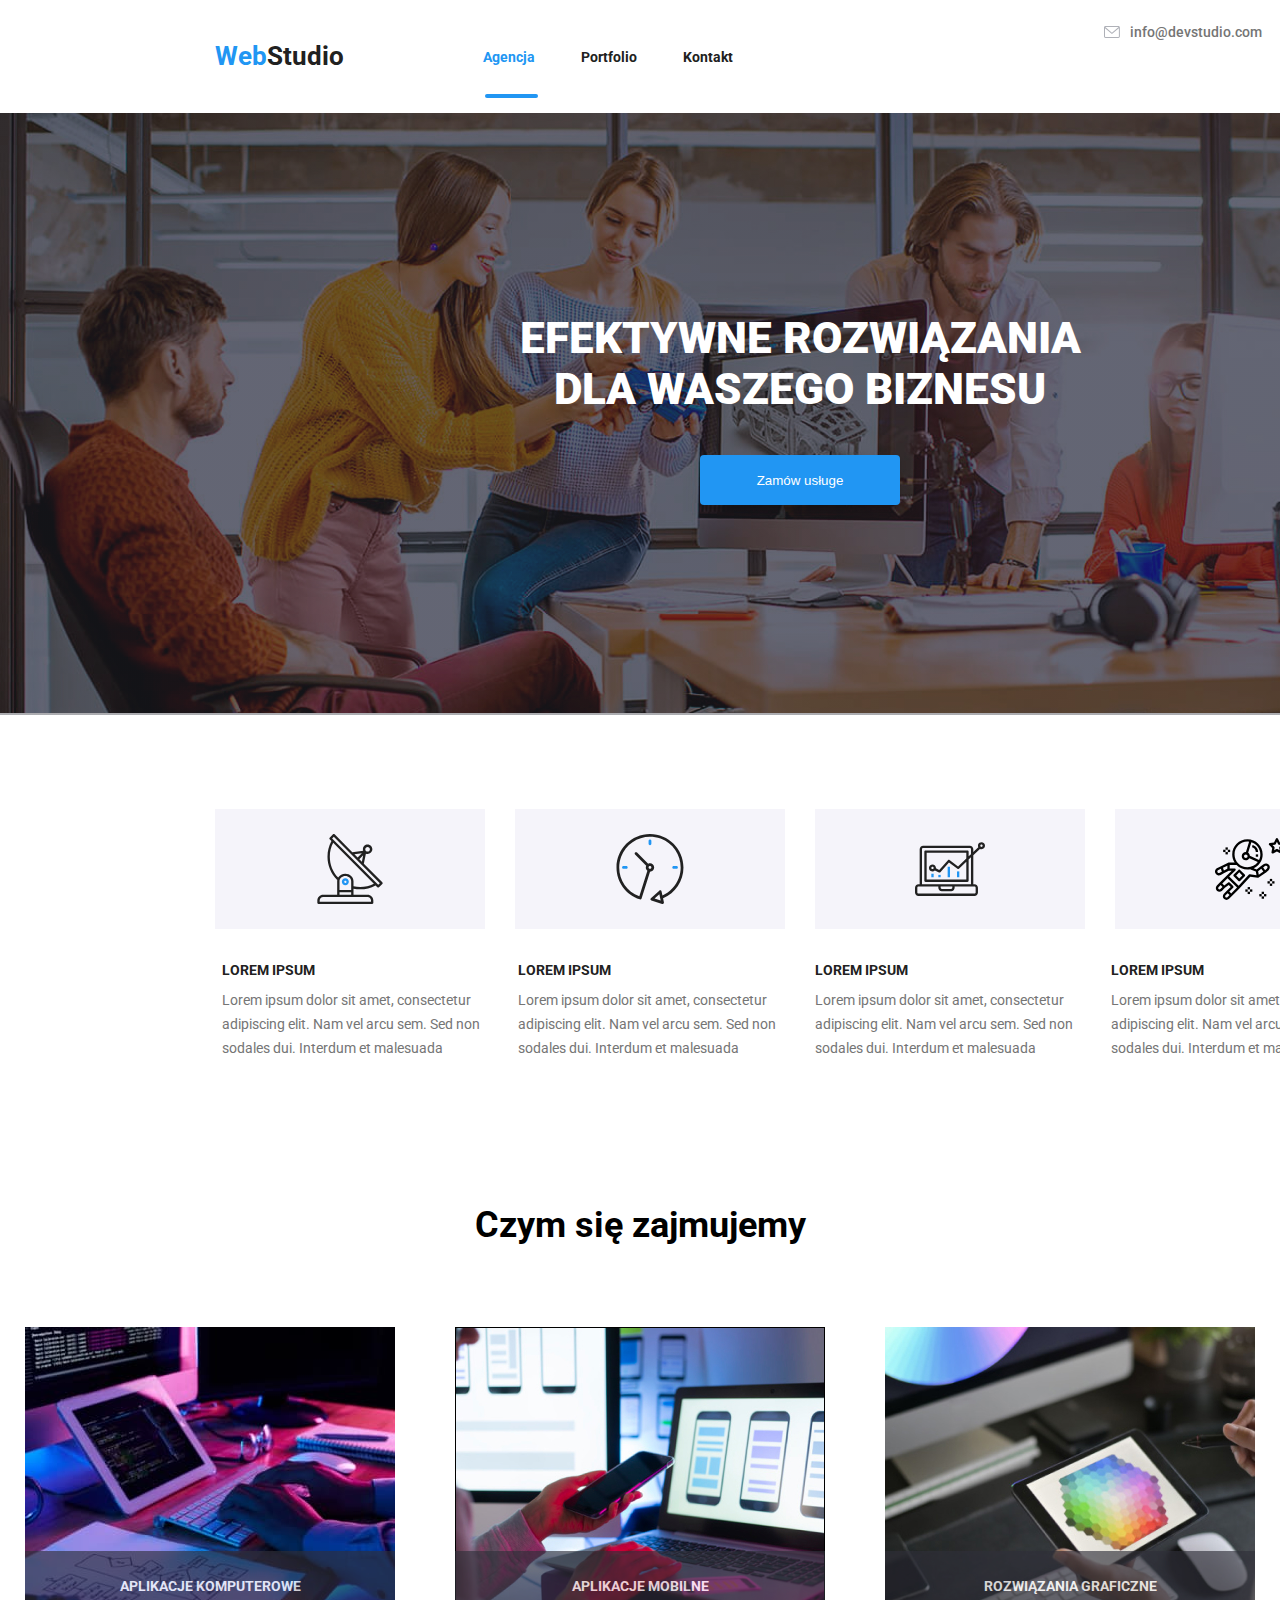
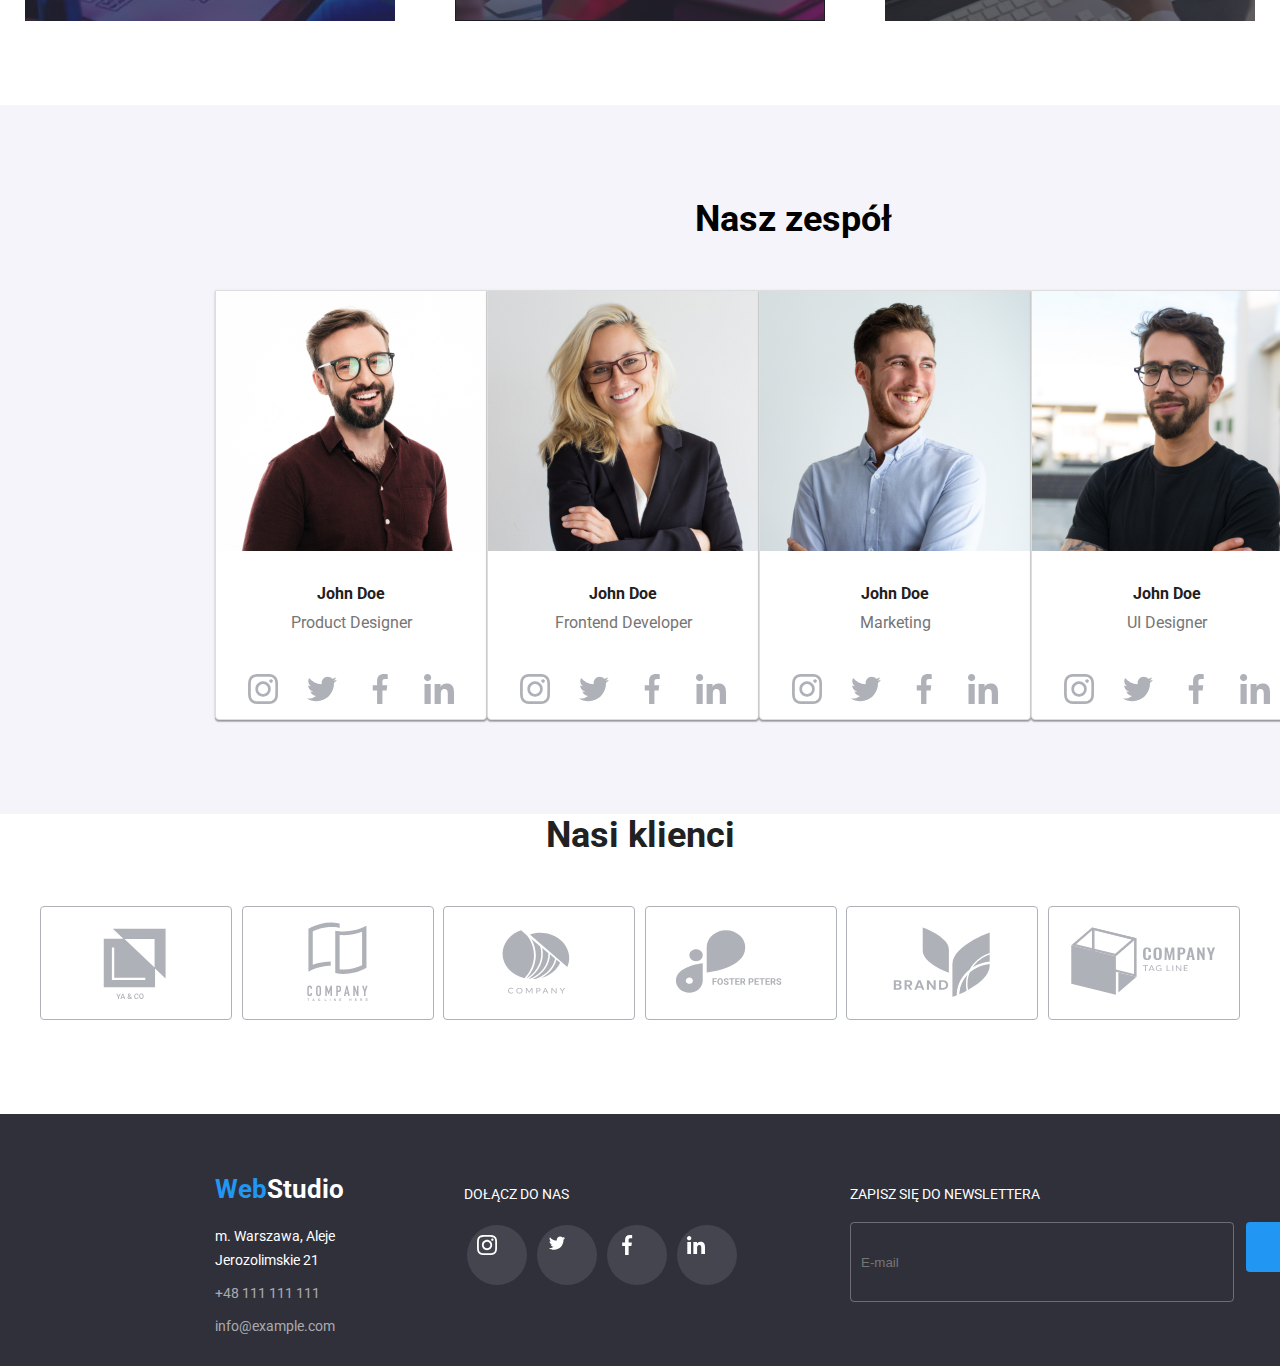
==== index.html @ e3ea8f8b "add" ====
<!DOCTYPE html>
<html lang="en">
  <head>
    <meta charset="UTF-8" />
    <meta http-equiv="X-UA-Compatible" content="IE=edge" />
    <meta name="viewport" content="width=device-width, initial-scale=1.0" />
    <title>Homework 1</title>
    <link rel="preconnect" href="https://fonts.googleapis.com" />
    <link rel="preconnect" href="https://fonts.gstatic.com" crossorigin />
    <link
      href="https://fonts.googleapis.com/css2?family=Raleway:wght@700&family=Roboto:wght@400;500;700;900&display=swap"
      rel="stylesheet"
    />
    <link rel="stylesheet" href="./css/styles.css" />
    <link
      rel="stylesheet"
      href="https://cdnjs.cloudflare.com/ajax/libs/modern-normalize/1.1.0/modern-normalize.min.css"
      integrity="sha512-wpPYUAdjBVSE4KJnH1VR1HeZfpl1ub8YT/NKx4PuQ5NmX2tKuGu6U/JRp5y+Y8XG2tV+wKQpNHVUX03MfMFn9Q=="
      crossorigin="anonymous"
      referrerpolicy="no-referrer"
    />
  </head>
  <body>
      <header>
        <div class="header-container ">
           <a href="./index.html" class="header-logo">
              <span class="color-blue">Web</span>Studio</a>
              <nav>
                <ul class="navigation">
            <li class="underline"><a  href="Agencja"  class="navigation_link" > <span class="color-blue">Agencja </span></a> </li>
            <li>
              <a  href="./portfolio.html" class="navigation_link"
                >Portfolio</a>
            </li>
            <li><a href="Kontakt" class="navigation_link">Kontakt</a></li>
          </ul>
        </nav>
          <ul class="contact">
        <li class="contact_list">
          <a href="mailto:info@devstudio.com" class="contact_link"><svg class="contact_icon" width="16"
            height="12">
              <use href="./images/icons.svg#icon-envelope"></use>
              </svg>
          info@devstudio.com</a>
        </li>
        <li class="contact_list">
          <a href="tel:+48111111111"  class="contact_link"> <svg  class="contact_icon" width="10"
            height="16">
              <use href="./images/icons.svg#icon-smartphone"></use>
              </svg>+48 111 111 111</a>
        </li>
        </ul>
      </div>
      </header>
      <main >
        <section>
          <div class="main-section">
            <h1 class="main-section_title">EFEKTYWNE ROZWIĄZANIA </br>DLA WASZEGO BIZNESU</h1>
            <button type="button" class="main-section_button" data-modal-open>Zamów usługe</button>
          </div>
        </section>
        <section>
          <div class="container-icon">
            <ul class="container-icon_item">
              <li>
            <svg class="container-icon_list" width="270"
          height="120"
          viewBox="-100 -25 270 120 ">
            <use href="./images/icons.svg#icon-antenna-1-1"  width="70" height="70"></use>
            </svg>
          </li>
          <li>
            <svg  class="container-icon_list" width="270"
            height="120"
            viewBox="-100 -25 270 120 ">
            <use href="./images/icons.svg#icon-clock-1" width="70" height="70"></use>
            </svg>
          </li>
          <li>
            <svg  class="container-icon_list" width="270"
            height="120"
            viewBox="-100 -25 270 120 " >
        
            <use href="./images/icons.svg#icon-diagram-1"  width="70" height="70"></use>
            </svg>
          </li>
          <li>
            <svg  class="container-icon_list" width="270"
            height="120"
            viewBox="-100 -25 270 120 ">
         
            <use href="./images/icons.svg#icon-astronaut-1"  width="70" height="70"></use>
            </svg>
          </li>
          </ul>
          </div>
          <div  class="card">
            <ul class="card_set">
              <li class="card_item">
            <h4>LOREM IPSUM</h4>
            <p >
              Lorem ipsum dolor sit amet, consectetur adipiscing elit. Nam vel
              arcu sem. Sed non sodales dui. Interdum et malesuada
            </p></li>
            <li class="card_item">
            <h4>LOREM IPSUM</h4>
            <p >
              Lorem ipsum dolor sit amet, consectetur adipiscing elit. Nam vel
              arcu sem. Sed non sodales dui. Interdum et malesuada
            </p></li>
            <li class="card_item">
            <h4>LOREM IPSUM</h4>
            <p>
              Lorem ipsum dolor sit amet, consectetur adipiscing elit. Nam vel
              arcu sem. Sed non sodales dui. Interdum et malesuada
            </p></li>
            <li class="card_item">
            <h4>LOREM IPSUM</h4>
            <p >
              Lorem ipsum dolor sit amet, consectetur adipiscing elit. Nam vel
              arcu sem. Sed non sodales dui. Interdum et malesuada
            </p></li>
          </ul>
        </section>
          </div>
        </section>
        <div class="container" >
          <section class="work">
          <h2 class="work_title">Czym się zajmujemy</h2>
          <ul class="work_photo">
            <li class="work_description">
              <div class="work_box"> 
                 <p>APLIKACJE KOMPUTEROWE</p>
              </div>
              <img
                src="./images/office-1.jpg"
                alt="Write on keyboard"
                width="370"
                height="294"
              /> 
            </li>
            <li class="work_description">
              <div class="work_box"> 
                <p >APLIKACJE MOBILNE</p>
             </div>
              <img
                src="./images/office-2.jpg"
                alt="Hold phone"
                width="370"
                height="294"
              />
            </li>
            <li class="work_description">
              <div class="work_box"> 
                <p>ROZWIĄZANIA GRAFICZNE</p>
             </div>
              <img
                src="./images/office-3.jpg"
                alt="color palette"
                width="370"
                height="294"
              />
            </li>
          </ul>
        </section>
        </div>
        <div >
          <section class="team">
          <h2 class="team_title">Nasz zespół</h2>
          <ul class="team_list">
            <li class="team_people">
              <img
                src="./images/team-1.jpg"
                alt="Photo John Doe"
                width="270"
                height="260"
              /> 
              <h3 >John Doe</h3>
              <p >Product Designer</p>
              <ul class="our">
                <li class="our-team">
              <svg  class="our-team_icon" width="20"
              height="20">
                <use href="./images/icons.svg#icon-instagram-2"></use>
                </svg></li>
                <li class="our-team">
               <svg class="our-team_icon" width="20"
              height="16.25">
                <use href="./images/icons.svg#icon-twitter-1"></use>
                </svg></li>
                <li class="our-team">
                <svg class="our-team_icon"  width="20"
              height="20">
                <use href="./images/icons.svg#icon-facebook-1"></use>
                </svg></li>
                <li class="our-team">
                <svg class="our-team_icon" width="18"
              height="20">
                <use href="./images/icons.svg#icon-linkedin-1"></use>
                </svg>
              </li>
              </li>
            </ul>
            <li class="team_people">
              <img
                src="./images/team-2.jpg"
                alt="Photo John Doe 2"
                width="270"
                height="260"
              />
              <h3 >John Doe</h3>
              <p >Frontend Developer</p>
              <ul class="our">
                <li class="our-team">
              <svg  class="our-team_icon" width="20"
          height="20">
            <use href="./images/icons.svg#icon-instagram-2"></use>
            </svg></li>
            <li class="our-team">
            <svg class="our-team_icon" width="20"
          height="16.25">
            <use href="./images/icons.svg#icon-twitter-1"></use>
            </svg></li>
            <li class="our-team">
            <svg class="our-team_icon"  width="20"
          height="20">
            <use href="./images/icons.svg#icon-facebook-1"></use>
            </svg></li>
            <li class="our-team">
            <svg class="our-team_icon" width="18"
          height="20">
            <use href="./images/icons.svg#icon-linkedin-1"></use>
            </svg>
         </li>
            </li>
          </ul>
            <li class="team_people">
              <img
                src="./images/team-3.jpg"
                alt="Photo John Doe 3"
                width="270"
                height="260"
              />
              <h3 >John Doe</h3>
              <p >Marketing</p>
              <ul class="our">
                <li class="our-team">
              <svg  class="our-team_icon" width="20"
              height="20">
                <use href="./images/icons.svg#icon-instagram-2"></use>
                </svg></li>
                <li class="our-team">
                <svg  class="our-team_icon" width="20"
              height="16.25">
                <use href="./images/icons.svg#icon-twitter-1"></use>
                </svg></li>
                <li class="our-team">
                <svg  class="our-team_icon" width="20"
              height="20">
                <use href="./images/icons.svg#icon-facebook-1"></use>
                </svg></li>
                <li class="our-team">
                <svg class="our-team_icon" width="18"
              height="20">
                <use href="./images/icons.svg#icon-linkedin-1"></use>
                </svg></li>
            </li>
          </ul>
            <li class="team_people">
              <img
                src="./images/team-4.jpg"
                alt="Photo John Doe 4"
                width="270"
                height="260"
              />
              <h3 >John Doe</h3>
              <p >UI Designer</p>
              <ul class="our">
                <li class="our-team">
              <svg   class="our-team_icon" width="20"
              height="20">
                <use href="./images/icons.svg#icon-instagram-2"></use>
                </svg></li>
                <li class="our-team">
                <svg class="our-team_icon" width="20"
              height="16.25">
                <use href="./images/icons.svg#icon-twitter-1"></use>
                </svg></li>
                <li class="our-team">
                <svg class="our-team_icon" width="20"
              height="20">
                <use href="./images/icons.svg#icon-facebook-1"></use>
                </svg></li>
                <li class="our-team">
                <svg class="our-team_icon" width="18"
              height="20">
                <use href="./images/icons.svg#icon-linkedin-1"></use>
                </svg>
                </li>
            </li>
          </ul>
          </ul>
        </section>
        </div>
        <div class= "container our_customer">
            <h2 >Nasi klienci</h2>
            <section class="customer">
            <svg  class="customer_icon" width="170"
              height="92">
                <use href="./images/icons.svg#icon-Logo-1"></use>
                </svg>
                <svg  class="customer_icon" width="170"
              height="92">
                <use href="./images/icons.svg#icon-Logo-2"></use>
                </svg>
                <svg  class="customer_icon" width="170"
              height="92">
                <use href="./images/icons.svg#icon-Logo-3"></use>
                </svg>
                <svg  class="customer_icon" width="170"
              height="92">
                <use href="./images/icons.svg#icon-Logo-4"></use>
                </svg>
                <svg  class="customer_icon" width="170"
              height="92">
                <use href="./images/icons.svg#icon-Logo-5"></use>
                </svg>
                <svg  class="customer_icon" width="170"
              height="92">
                <use href="./images/icons.svg#icon-Logo-6"></use>
                </svg>
          </section>
        </div>
      </main>
      <footer>
        <div class="footer_box">
        <div class="footer_container">
        <p class="footer_logo"><span class="color-blue">Web</span>Studio</p>
            <address >
          <ul class="footer_contact">
            <li class="footer_list"><span class="color-white">m. Warszawa, Aleje Jerozolimskie 21</span></li>
            <li class="footer_list">
              <a href="tel:+48111111111" class="footer_link">+48 111 111 111</a>
            </li>
              <li class="footer_list">
              <a href="mailto:info@example.com" class="footer_link"
                >info@example.com</a> </li>  
              </ul>
            </address>  
            </div>
            <div class="footer-container_two">
              <p class="footer_text">DOŁĄCZ DO NAS</p>
              <ul class="footer_icon">
                <li class="footer-icon_item">
                  <svg   class="icon" width="20"
                  height="20">
                    <use href="./images/icons.svg#icon-instagram-2"></use>
                    </svg>
              </li>
              <li class="footer-icon_item">
                <svg  class="icon" width="20"
              height="16.25">
                <use href="./images/icons.svg#icon-twitter-1"></use>
                </svg>
              </li>
              <li class="footer-icon_item">
                <svg class="icon"  width="20"
              height="20">
                <use href="./images/icons.svg#icon-facebook-1"></use>
                </svg>
              </li>
              <li class="footer-icon_item">
                <svg class="icon"  width="18"
              height="20">
                <use href="./images/icons.svg#icon-linkedin-1"></use>
                </svg>
              </li>
              </ul>
            </div>
              <div class="footer-container_three">
                <p class="footer_text">ZAPISZ SIĘ DO NEWSLETTERA</p>
                <input class="footer_newsletter" type="text" name="newsletter" placeholder="E-mail"/>
               </div>
               <div class="footer-container_four"> 
                <label>
                  <button class="button_submit" type="submit">Zapisz się
                  <svg class="button_icon"  width="24"  height="24" viewBox="0 0 32 32">
                    <use href="./images/icons.svg#icon-icon-send"/>
                  </svg>
                </button>
                </label>
              </div>
    </footer>
   
    <div class="backdrop is-hidden" data-modal>
    <div class="modal">
    <button type="button" class="close-btn" data-modal-close>
      <svg  class="svg-close" width="16" height="16">
<use href ="./images/icons.svg#icon-close-black-18dp-2-1-1"></use>
    </svg></button>
    <form name="signup_form" autocomplete="on" novalidate>
      <p class="date-in-the-form">Zostaw swoje dane w formularzu poniżej</p>
      <label class="input-container">
        <span class="label-name">Imie</span>
        <input class="input-text" type="text"  id="name-input" name="name"/>
        <svg class="icon-modal"  viewBox="0 0 32 32">
        <use href="./images/icons.svg#icon-person-black-18dp-1-2"></use>
      </svg>
      </label>
      <label class="input-container">
        <span class="label-telephone">Telefon</span>
         <input class="input-text" type="text" id="telephone-input" name="telephone" />
        <svg class="icon-modal"  viewBox="0 0 32 32">
          <use href="./images/icons.svg#icon-phone-black"></use>
        </svg>
      </label>
      <label class="input-container">
        <span class="label-email">Email</span>
        <input  class="input-text" type="text" name="email" />
        <svg class="icon-modal"  viewBox="0 0 32 32">
          <use href="./images/icons.svg#icon-email-black"></use>
        </svg>
      </label>
      <label class="input-container">
        <span class="label-comment">Komentarz</span>
        <textarea class="form-input" name="comment" rows="5" placeholder="Wprowadź test"></textarea>
      </label>
      <div class="statement-regulation">
        <input type="checkbox" name="statement-regulation" id="statement-regulation" required />
        <label for="statement-regulation"
          >Oświadczam iż akceptuję <a href="Regulamin">Regulamin</a> i
          <a href="Politykę Prywatności">Politykę Prywatności.</a></label
        >
      </div>
    </form>
    <button class="button-send" type="submit">Wyślij</button>
  </div>
</div>
    <script src="./js/modal.js"></script>
  </body>
</html>
---- css/styles.css ----
:root {
  --main-color: #212121;
  --secondary-color: #757575;
}
body {
  font-family: "Roboto", sans-serif;
  color: black;
  max-width: 1600px;
}
* {
  margin: 0px;
  padding: 0px;
}

.container {
  max-width: 1200px;
  margin: 0 auto;
}

.color-blue {
  color: #2196f3;
  text-decoration: none;
}

.contact_icon {
  fill: #afb1b8;
  margin-right: 10px;
  transition-property: fill;
}

.header-container {
  display: flex;
  align-items: center;
  margin-top: 24px;
  padding-bottom: 25px;
}

.header-logo {
  font-size: 26px;
  font-weight: 700;
  line-height: 1.19;
  color: var(--main-color);
  text-decoration: none;
  margin-left: 215px;
  margin-right: 93px;
  transition-property: color;
  transition-duration: 250ms;
  transition-timing-function: cubic-bezier(0.4, 0, 0.2, 1);
}
.header-logo:focus,
.header-logo:hover {
  color: #2196f3;
}
.navigation {
  display: flex;
  list-style: none;
}

.underline::after {
  display: block;
  position: absolute;
  content: "";
  background-color: #2196f3;
  height: 4px;
  width: 53px;
  border-radius: 2px;
  margin-left: 48px;
  margin-top: 28px;
}
.navigation_link {
  color: var(--main-color);
  font-size: 14px;
  font-weight: 700;
  line-height: 1.14;
  text-decoration: none;
  padding-left: 46px;
  padding-top: 28px;
  transition-property: color;
  transition-duration: 250ms;
  transition-timing-function: cubic-bezier(0.4, 0, 0.2, 1);
}
.navigation_link:hover,
.navigation_link:focus {
  color: #2196f3;
}

.contact {
  display: flex;
  text-align: center;
  margin-left: 371px;
}

.contact_list {
  list-style: none;
  margin-right: 50px;
  transition-property: color;
  transition-duration: 250ms;
  transition-timing-function: cubic-bezier(0.4, 0, 0.2, 1);
}

.contact_list:hover,
.contact_list:focus {
  color: #2196f3;
  transition: 250ms;
}

.contact_link {
  color: #757575;
  text-decoration: none;
  font-weight: 500;
  font-size: 14px;
  line-height: 16px;
  display: flex;
  text-align: center;
  align-items: center;
  transition-property: color;
  transition-duration: 250ms;
  transition-timing-function: cubic-bezier(0.4, 0, 0.2, 1);
}
.contact_link:hover {
  color: #2196f3;
}
.contact_link:hover .contact_icon {
  fill: #2196f3;
  transition: 250ms;
}

.border {
  border: 1px solid #ececec;
  margin-bottom: 100px;
}

.main-section {
  background-image: linear-gradient(
      rgba(47, 48, 58, 0.4),
      rgba(47, 48, 58, 0.4)
    ),
    url(../images/wrapper-page.jpg);
  width: 1600px;
  margin-bottom: 94px;
  background-repeat: no-repeat;
}
.main-section_title {
  font-size: 44px;
  font-weight: 900;
  line-height: 1.16;
  color: #ffffff;
  text-align: center;
  padding: 200px 452px 40px 452px;
}
.main-section_button {
  background: #2196f3;
  box-shadow: 0px 4px 4px rgba(0, 0, 0, 0.15);
  border-radius: 4px;
  border: #2196f3;
  color: #ffffff;
  cursor: pointer;
  width: 200px;
  height: 50px;
  padding: 10px 41px;
  margin-bottom: 210px;
  margin-left: 700px;
  transition-property: color;
  transition-duration: 250ms;
  transition-timing-function: cubic-bezier(0.4, 0, 0.2, 1);
}

.container-icon {
  display: flex;
  margin-bottom: 30px;
  margin-left: 215px;
  padding-right: 30px;
  transition-property: fill;
}

.container-icon_item {
  display: flex;
}
.container-icon_item > li {
  list-style-type: none;
  padding-right: 30px;
}
.container-icon_list {
  background-color: #f5f4fa;
  width: 270px;
  height: 120px;
}
.box {
  width: 1170px;
  height: 101px;
  display: flex;
}

.card {
  width: 1200px;
  margin-left: 207px;
}
.card_set {
  display: flex;
  list-style: none;
  padding-left: 15px;
  margin-bottom: 94px;
}
.card_item {
  font-size: 14px;
  font-weight: 400;
  line-height: 1.71;
  color: var(--secondary-color);
}
.card_item h4 {
  font-weight: 700;
  font-size: 14px;
  line-height: 1.14;
  color: var(--main-color);
  padding-bottom: 10px;
}

.work {
  padding: 50px;
}
.work_title {
  font-size: 36px;
  line-height: 1.16;
  text-align: center;
}
.work_photo {
  list-style: none;
  display: flex;
  justify-content: center;
  margin-top: 50px;
}
.work_description {
  padding: 30px;
}

.work_box {
  position: absolute;
  width: 370px;
  height: 70px;
  background-color: #2f303acc;
  opacity: 0.8;
  margin-top: 224px;
}
.work_box p {
  color: white;
  font-weight: 700;
  font-size: 14px;
  text-align: center;
  padding-top: 27px;
}

.team {
  background: #f5f4fa;
}
.team_title {
  font-size: 36px;
  line-height: 1.16;
  margin-left: 695px;
  padding-top: 94px;
}
.team_list {
  display: flex;
  list-style: none;
  justify-content: space-between;
  padding-right: 215px;
  padding-left: 215px;
}
.team_people {
  border: 1px solid #ddd;
  box-shadow: 0px 1px 3px rgba(0, 0, 0, 0.12), 0px 1px 1px rgba(0, 0, 0, 0.14),
    0px 2px 1px rgba(0, 0, 0, 0.2);
  border-radius: 0px 0px 4px 4px;
  height: 428px;
  background: #ffffff;
  text-align: center;
  margin-top: 50px;
  margin-bottom: 94px;
}

.team_people h3 {
  color: var(--main-color);
  font-size: 16px;
  line-height: 1.18;
  text-align: center;
  padding-top: 30px;
}
.team_people p {
  color: var(--secondary-color);
  font-size: 16px;
  line-height: 1.18;
  text-align: center;
  padding-bottom: 30px;
  padding-top: 10px;
}

.our {
  display: flex;
  justify-content: space-between;
  padding-right: 25px;
  padding-left: 25px;
  list-style-type: none;
}
.our-team {
  width: 44px;
  height: 44px;
  border-radius: 50%;
  background-color: #fff;
  transition-property: background-color, fill;
  transition-duration: 250ms;
  transition-timing-function: cubic-bezier(0.4, 0, 0.2, 1);
}
.our-team:hover,
.our-team:focus {
  background-color: #2196f3;
  cursor: pointer;
}
.our-team_icon {
  fill: #afb1b8;
  width: 30px;
  height: 30px;
  margin-top: 5px;
  padding: 6px;
  transition-property: fill;
  transition-duration: 250ms;
  transition-timing-function: cubic-bezier(0.4, 0, 0.2, 1);
}
.our-team_icon:hover,
.our-team_icon:focus {
  fill: #ffff;
}

.our-customer {
  padding-top: 94px;
}

.customer {
  display: flex;
  justify-content: space-between;
  margin-bottom: 94px;
}
.our_customer h2 {
  font-weight: 700;
  font-size: 36px;
  line-height: 42px;
  color: #212121;
  margin-bottom: 50px;
  text-align: center;
}
.customer_icon {
  border: solid 1px #afb1b8;
  fill: #afb1b8;
  border-radius: 4px;
  padding: 10px;
  transition-property: border, fill;
  transition-duration: 250ms;
  transition-timing-function: cubic-bezier(0.4, 0, 0.2, 1);
}
.customer_icon:hover,
.customer_icon:focus {
  fill: #2196f3;
  border: 1px solid #2196f3;
  cursor: pointer;
}

footer {
  background-color: #2f303a;
  height: 252px;
}
.footer_box {
  display: flex;
}
.footer_container {
  padding-top: 60px;
  margin-left: 215px;
}
.footer-container_two {
  padding-top: 72px;
  padding-left: 120px;
}

.footer-container_three {
  padding-left: 100px;
  padding-top: 72px;
}
.footer-container_four {
  padding-top: 108px;
}
.footer_text {
  color: white;
  font-size: 14px;
  line-height: 16px;
  padding-bottom: 20px;
}
.footer_logo {
  font-weight: 700;
  font-size: 26px;
  line-height: 31px;
  color: #ffffff;
  padding-bottom: 20px;
}
.footer p {
  color: #ffffff;
}

.footer_contact {
  font-size: 14px;
  font-style: normal;
  line-height: 1.71;
  color: var(--secondary-color);
  list-style-type: none;
}
.footer_list {
  padding-bottom: 9px;
}
.footer_link {
  color: #ffffff99;
  text-decoration: none;
}
.footer-icon_item {
  list-style-type: none;
  width: 40px;
  height: 40px;
  background-color: #ffffff1a;
  border-radius: 50%;
  padding: 10px;
  margin-right: 10px;
  cursor: pointer;
  transition-property: background-color;
  transition-duration: 250ms;
  transition-timing-function: cubic-bezier(0.4, 0, 0.2, 1);
}
.footer-icon-item-portfolio {
  list-style-type: none;
  width: 25px;
  height: 25px;
  background-color: #ffffff1a;
  border-radius: 50%;
  margin-right: 10px;
  padding: 9px;
  cursor: pointer;
  transition-property: background-color;
  transition-duration: 250ms;
  transition-timing-function: cubic-bezier(0.4, 0, 0.2, 1);
}
.footer-icon-item-portfolio:focus,
.footer-icon-item-portfolio:hover {
  background: #2196f3;
}
.footer-icon_item:focus,
.footer-icon_item:hover {
  background: #2196f3;
}
.footer_icon {
  fill: #ffffffff;
  display: flex;
  padding: 3px;
}
.footer-icon-icon:focus {
  fill: #2196f3;
}

.footer_newsletter {
  background-color: transparent;
  border: 1px solid #ffffff4d;
  border-radius: 4px;
  width: 358px;
  height: 50px;
  padding-left: 10px;
}

.button_submit {
  text-align: justify;
  padding-left: 42px;
  width: 200px;
  height: 50px;
  font-size: 16px;
  font-weight: 700;
  color: #fff;
  background-color: #2196f3;
  border-radius: 4px;
  border: #2196f3;
  margin-left: 12px;
  cursor: pointer;
}
.button_icon {
  position: absolute;
  fill: #fff;
  margin-left: 24px;
}
.footer-container-three p {
  color: #fff;
  font-size: 14px;
  padding-bottom: 20px;
}
.color-white {
  color: #ffffff;
}

.button-position {
  display: flex;
  list-style: none;
  margin-left: 320px;
}
.list-position {
  font-weight: 500;
  font-size: 16px;
  line-height: 26px;
  color: #212121;
  margin-right: 10px;
}

.button-two {
  background: #f5f4fa;
  border-radius: 4px;
  padding: 6px 22px 6px 22px;
  border: solid 0px grey;
  transition-property: color, background-color, box-shadow;
  transition-duration: 250ms;
  transition-timing-function: cubic-bezier(0.4, 0, 0.2, 1);
}
.button-two:hover,
.button-two:focus {
  cursor: pointer;
  background-color: #2196f3;
  color: white;
  box-shadow: 0px 3px 1px rgba(0, 0, 0, 0.1), 0px 1px 2px rgba(0, 0, 0, 0.08),
    0px 2px 2px rgba(0, 0, 0, 0.12);
}

.main-picture {
  margin-top: 56px;
  display: flex;
  flex-wrap: wrap;
  gap: 10px;
  margin-bottom: 94px;
  list-style: none;
}

.picture {
  background: #ffffff;
  border: 1px solid #eeeeee;
  list-style-type: none;
  margin-bottom: 30px;
  height: 404px;
  margin-right: 20px;
  cursor: pointer;
  transition-property: box-shadow;
  transition-duration: 250ms;
  transition-timing-function: cubic-bezier(0.4, 0, 0.2, 1);
}
.picture:hover {
  box-shadow: 0px 4px 13px 2px rgba(0, 0, 0, 0.3);
}
.picture h3 {
  color: var(--main-color);
  padding-top: 20px;
  padding-left: 24px;
  font-size: 18px;
  line-height: 2;
}
.picture p {
  padding-left: 24px;
  color: var(--secondary-color);
  font-size: 16px;
  line-height: 1, 87;
}

.box-picture:hover .overlay,
.picture:hover .overlay {
  transform: translatex(0);
}
.box-picture {
  position: relative;
  width: 370px;
  height: 294px;
  margin-left: auto;
  margin-right: auto;
  overflow: hidden;
}

.overlay {
  position: absolute;
  top: 0;
  left: 0;
  width: 100%;
  height: 100%;
  background-color: #2196f3e5;
  transform: translatey(100%);
  transition: transform 250ms;
}
.overlay > p {
  color: #fff;
  font-size: 18px;
  line-height: 28px;
  padding: 49px 45px 49px 24px;
}
.color {
  color: black;
}

.grey-color {
  color: var(--secondary-color #757575);
}

.backdrop {
  position: fixed;
  left: 0;
  top: 0;
  width: 100%;
  height: 100%;
  background-color: rgba(0, 0, 0, 0.1);
  opacity: 1;
  visibility: visible;
  transition-property: opacity, visibility, transform;
  transition-timing-function: cubic-bezier(0.4, 0, 0.2, 1);
  transition-duration: 250ms;
}

.modal {
  position: absolute;
  top: 50%;
  left: 50%;
  transform: translate(-50%, -50%);
  width: 528px;
  height: 581px;
  background-color: #ffffff;
}
.svg-close:hover,
.svg-close:focus {
  fill: #2196f3;
}
.close-btn {
  position: absolute;
  top: 8px;
  right: 8px;
  width: 30px;
  height: 30px;
  right: 8px;
  top: 8px;
  border-radius: 50%;
  padding: 6px;
  cursor: pointer;
  border: 1px solid rgba(0, 0, 0, 0.1);
  background-color: #fff;
  transition: 250ms cubic-bezier(0.4, 0, 0.2, 1);
}
.close-btn:hover {
  border-color: #2196f3;
}
.is-hidden {
  visibility: hidden;
  opacity: 0;
  pointer-events: none;
}

label {
  flex-direction: column;
}

input {
  padding: 14px;
  width: 448px;
  height: 40px;
}
.date-in-the-form {
  font-size: 20px;
  font-weight: 700;
  color: #212121;
  text-align: center;
  padding-top: 40px;
  padding-bottom: 12px;
}
.input-container {
  display: inline-block;
}
.label-name {
  padding-top: 12px;
  margin-left: 40px;
  font-size: 12px;
  color: #757575;
  position: absolute;
}
.label-telephone {
  margin-left: 40px;
  padding-top: 10px;
  font-size: 12px;
  color: #757575;
  position: absolute;
}
.label-email {
  margin-left: 40px;
  padding-top: 10px;
  font-size: 12px;
  color: #757575;
  position: absolute;
}
.label-comment {
  margin-left: 40px;
  padding-top: 10px;
  font-size: 12px;
  color: #757575;
  position: absolute;
}

.icon-modal {
  display: inline-block;
  position: absolute;
  margin-left: -435px;
  margin-top: 40px;
  width: 18px;
  height: 18px;
}
.input-text {
  border: 1px solid rgba(33, 33, 33, 0.2);
  border-radius: 4px;
  margin-left: 40px;
  padding: 0.5em 2em 0.5em 2em;
  margin-top: 28px;
  transition: border-color 0.2s ease-in-out;
  transition: 250ms cubic-bezier(0.4, 0, 0.2, 1);
}

.input-text:focus {
  border-color: #2196f3;
  outline: none;
  cursor: pointer;
}
.input-text:focus + .icon-modal {
  fill: #2196f3;
}
.form-input {
  font-size: 12px;
  border: 1px solid rgba(33, 33, 33, 0.2);
  border-radius: 4px;
  margin-left: 40px;
  padding: 0.5em 2em 0.5em 2em;
  margin-top: 28px;
  height: 120px;
  width: 448px;
  transition: 250ms cubic-bezier(0.4, 0, 0.2, 1);
}
.form-input::placeholder-shown {
  color: #75757580;
}
.form-input:focus {
  border-color: #2196f3;
  outline: none;
}

.subscribe-newsletter-portfolio {
  background-color: transparent;
  border: 1px solid #ffffff4d;
  border-radius: 4px;
  width: 358px;
  height: 50px;
  padding-left: 10px;
  font-size: 16px;
}
.subscribe-newsletter-portfolio::placeholder {
  padding: 15px;
  font-family: "Roboto";
}
textarea {
  resize: none;
}
.button-send {
  width: 200px;
  height: 50px;
  font-size: 16px;
  font-weight: 700;
  color: #fff;
  background-color: #2196f3;
  text-align: center;
  border-radius: 4px;
  border: #2196f3;
  margin-top: 30px;
  margin-left: 164px;
  box-shadow: 0px 4px 4px rgba(0, 0, 0, 0.15);
  cursor: pointer;
}

.statement-regulation {
  margin-top: 20px;
  text-align: center;
  display: block;
}
input[type="checkbox"] {
  display: none;
}
input[type="checkbox"] + label {
  position: relative;
  font-size: 14px;
  color: #757575;
  padding-left: 23px;
}

input[type="checkbox"] + label a {
  color: #2196f3;
}
input[type="checkbox"] + label::before {
  content: "";
  background: url("data:image/svg+xml;charset=utf8,%3Csvg xmlns='http://www.w3.org/2000/svg' width='16' height='15' fill='none'%3E%3Cpath fill='%23212121' d='M14.222 1.667v11.666H1.778V1.667h12.444Zm0-1.667H1.778C.8 0 0 .75 0 1.667v11.666C0 14.25.8 15 1.778 15h12.444C15.2 15 16 14.25 16 13.333V1.667C16 .75 15.2 0 14.222 0Z'/%3E%3C/svg%3E")
    no-repeat;
  width: 16px;
  height: 15px;
  margin-right: 8px;
  top: 2px;
  left: 2px;
  display: block;
  position: absolute;
  cursor: pointer;
  transition-property: background-image;
  transition: 250ms cubic-bezier(0.4, 0, 0.2, 1);
}
input[type="checkbox"]:checked + label::before {
  background: url("data:image/svg+xml;charset=utf8,%3Csvg width='16' height='15' viewBox='0 0 16 15' fill='none' xmlns='http://www.w3.org/2000/svg'%3E%3Crect width='16' height='15' rx='2' fill='%232196F3'/%3E%3Cpath d='M3.95703 7.75166L3.88825 7.68604L3.81923 7.75141L2.93123 8.59258L2.85486 8.66492L2.93097 8.73753L6.42671 12.0724L6.49574 12.1382L6.56476 12.0724L14.069 4.91352L14.1449 4.84116L14.069 4.76881L13.1873 3.92764L13.1183 3.86183L13.0493 3.92761L6.49577 10.1735L3.95703 7.75166Z' fill='white' stroke='white' stroke-width='0.2'/%3E%3C/svg%3E")
    no-repeat;
}
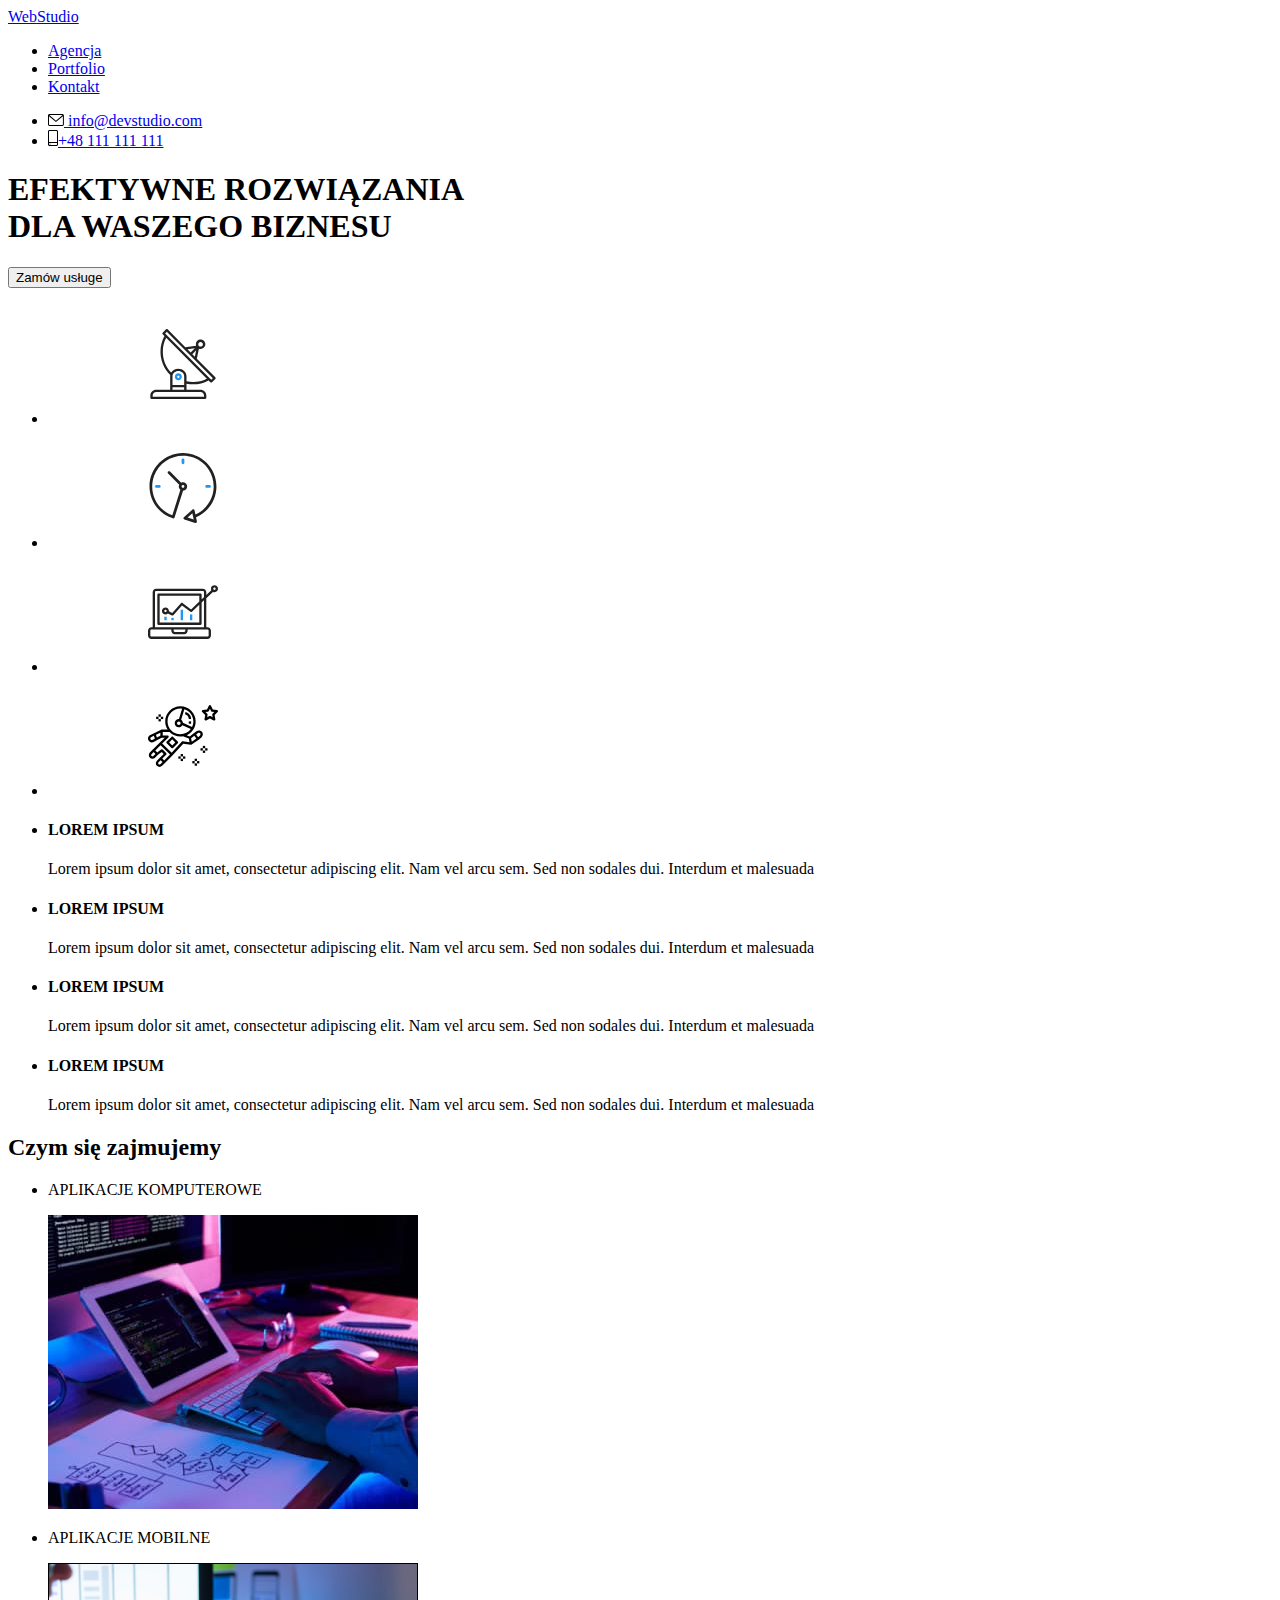
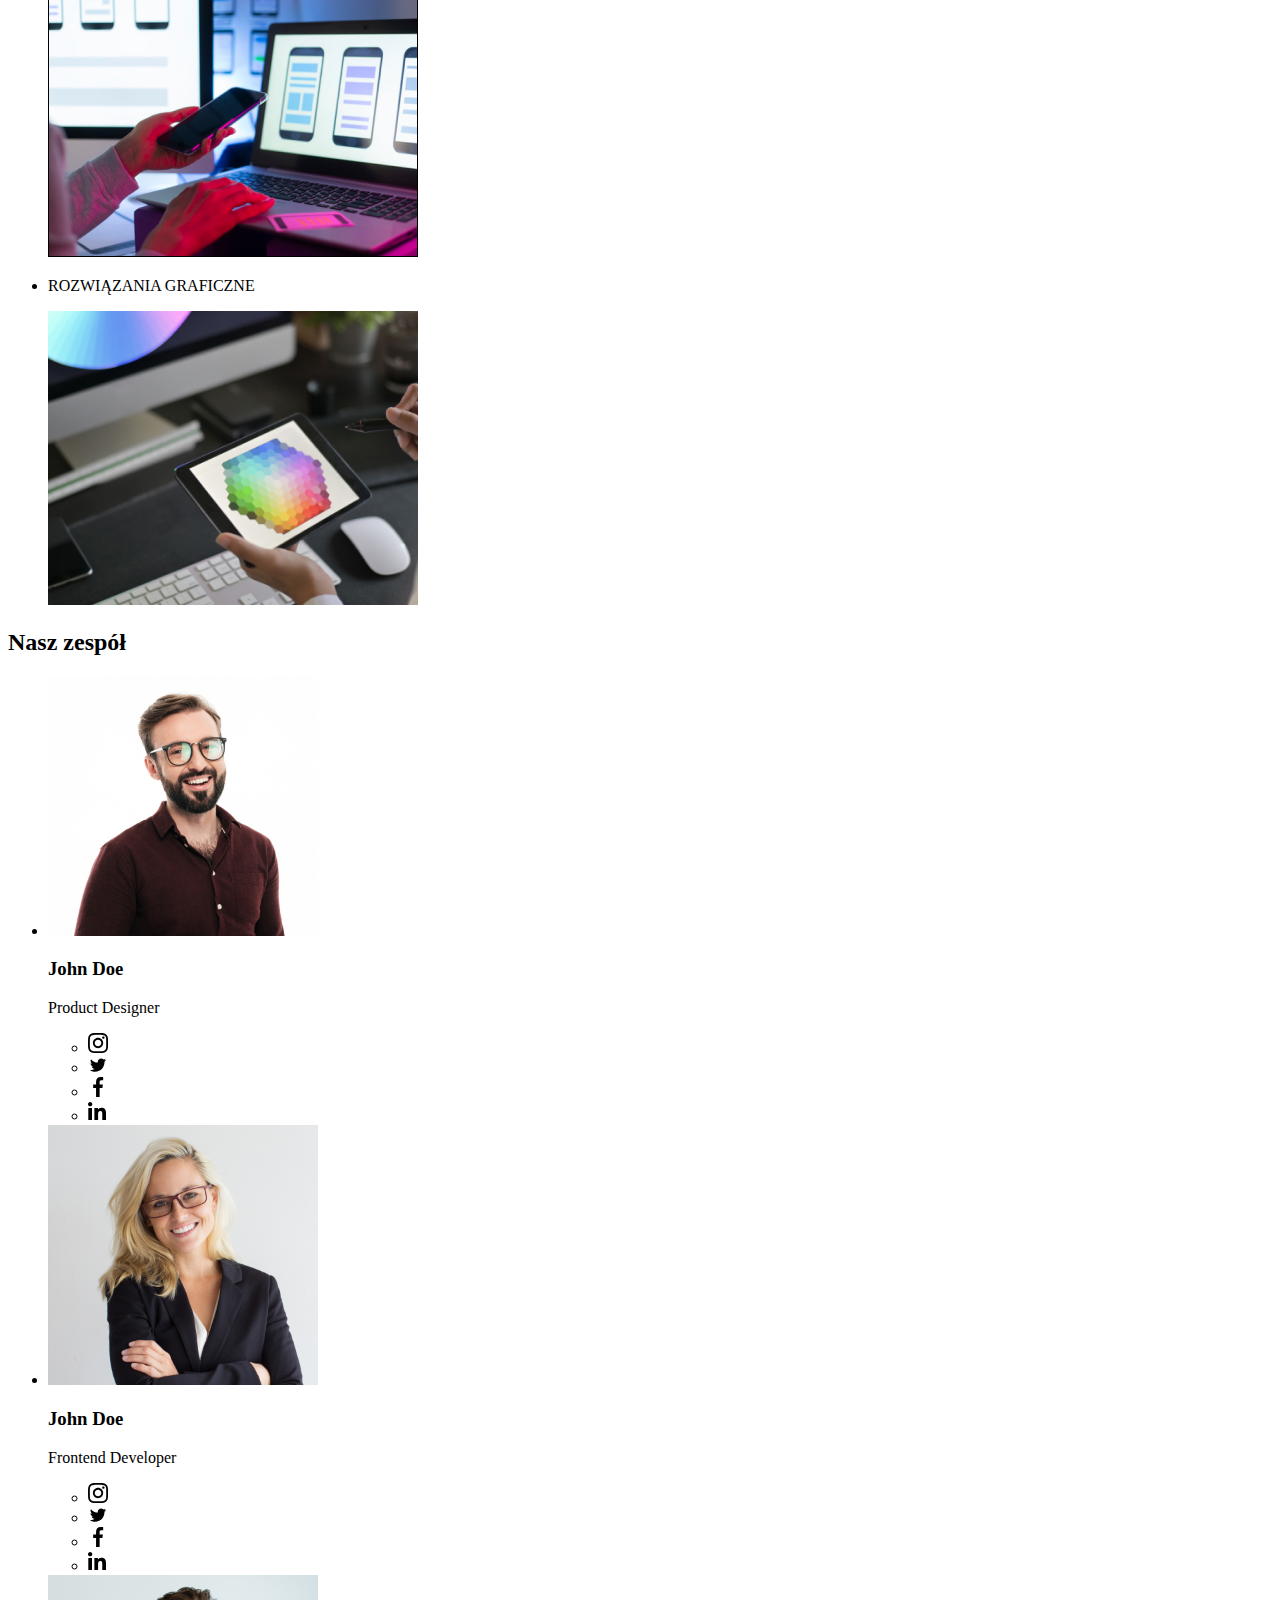
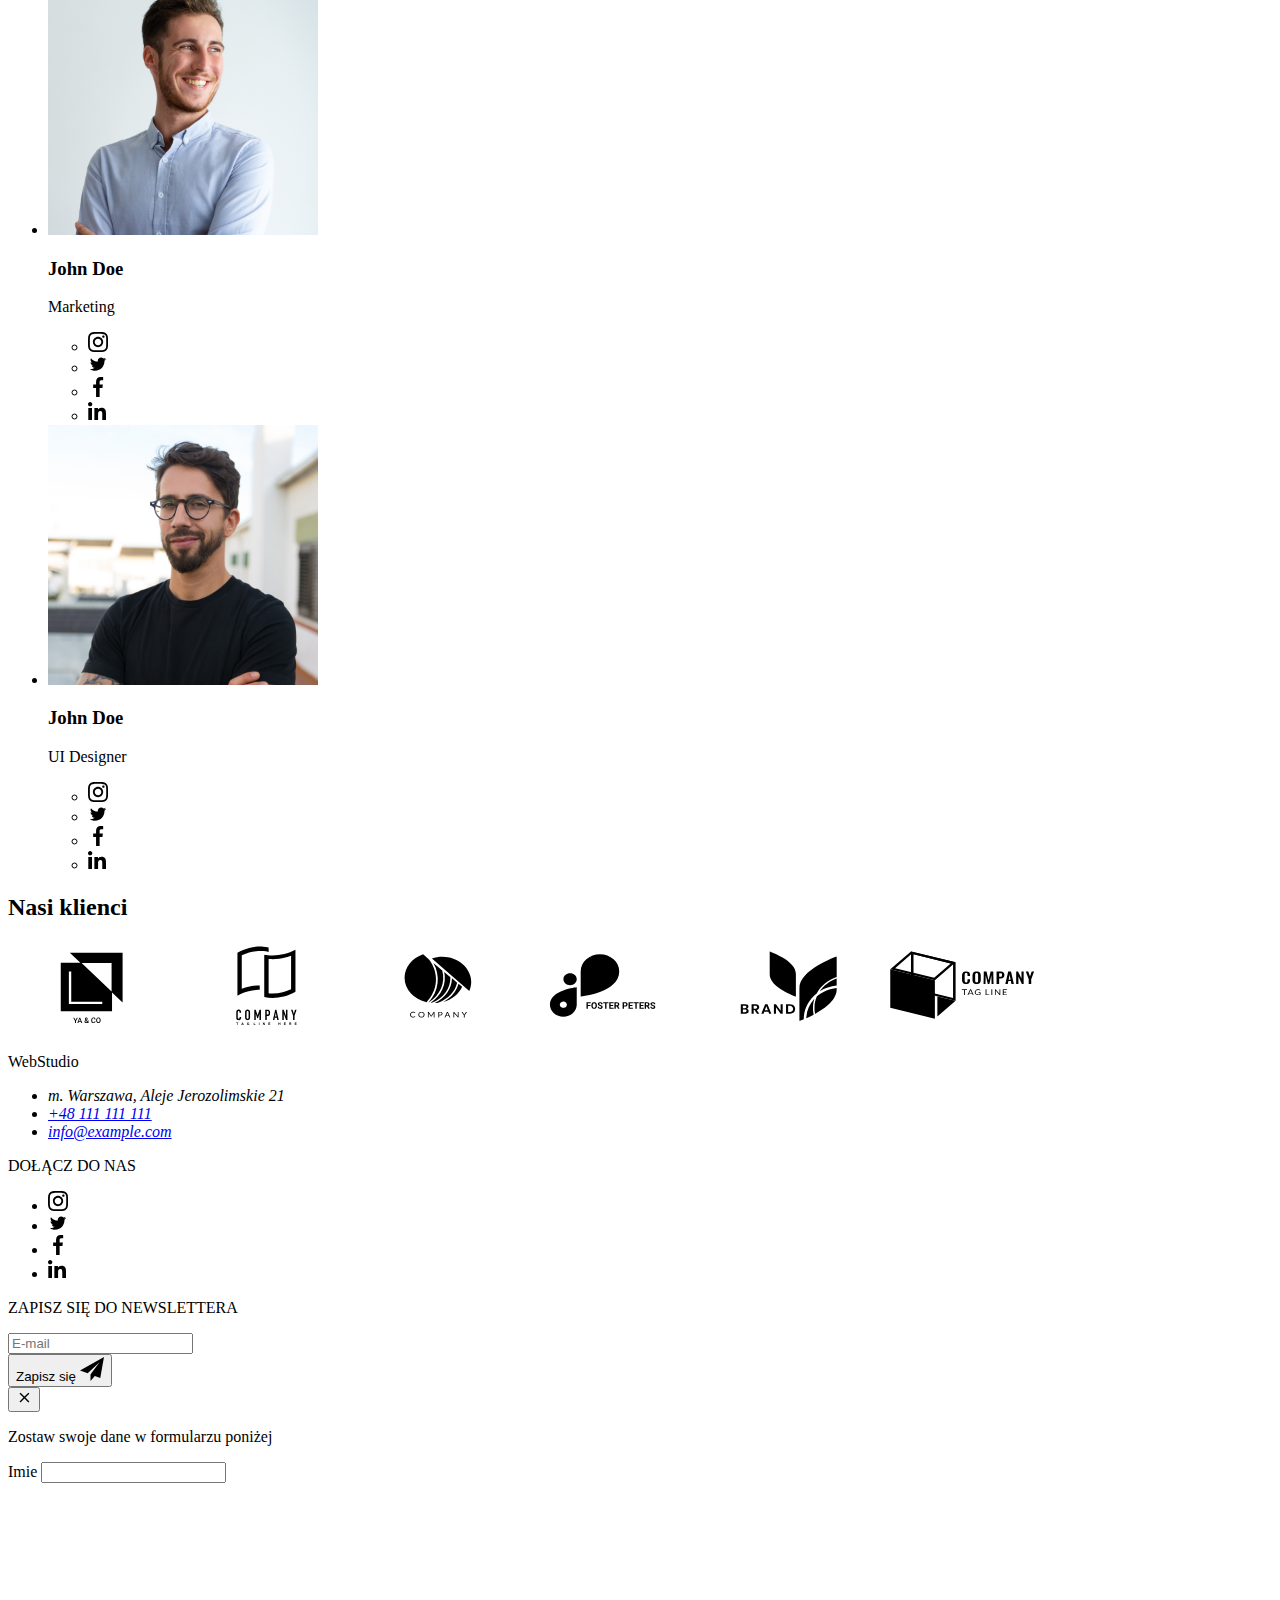
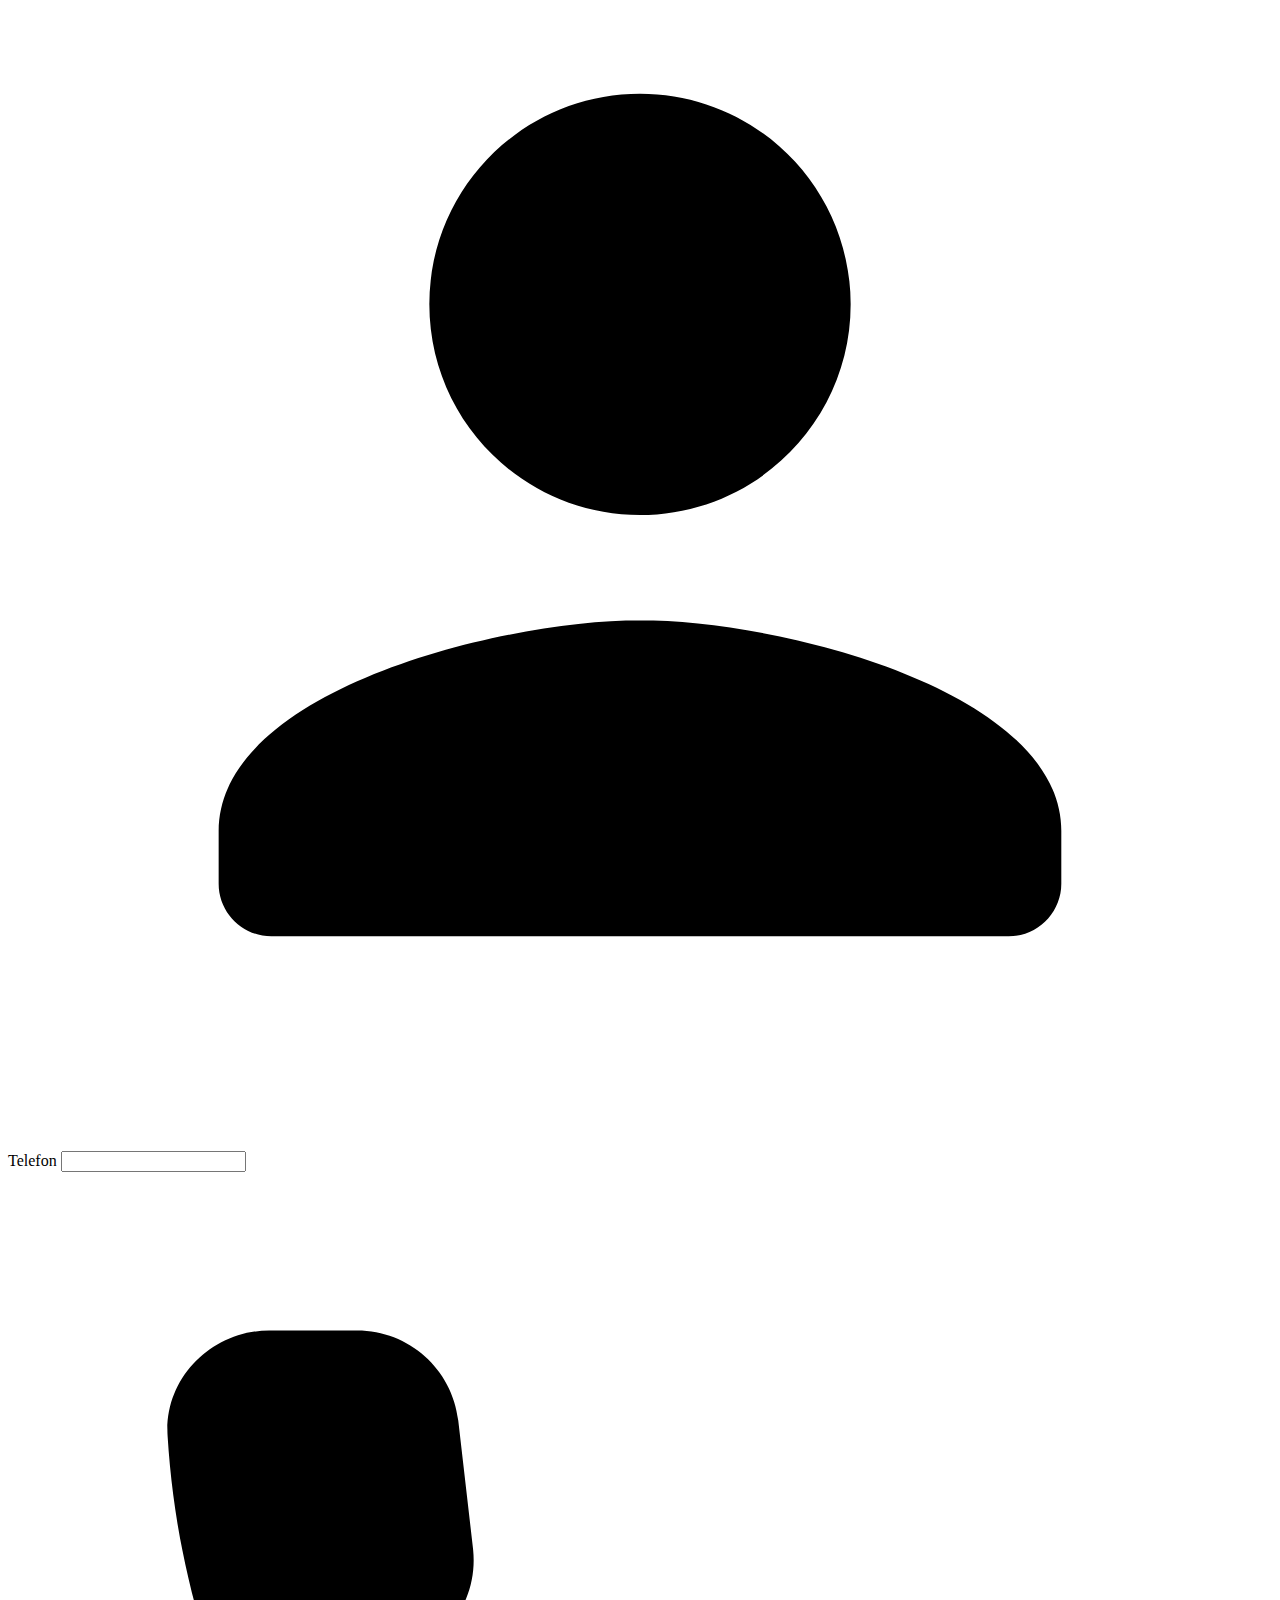
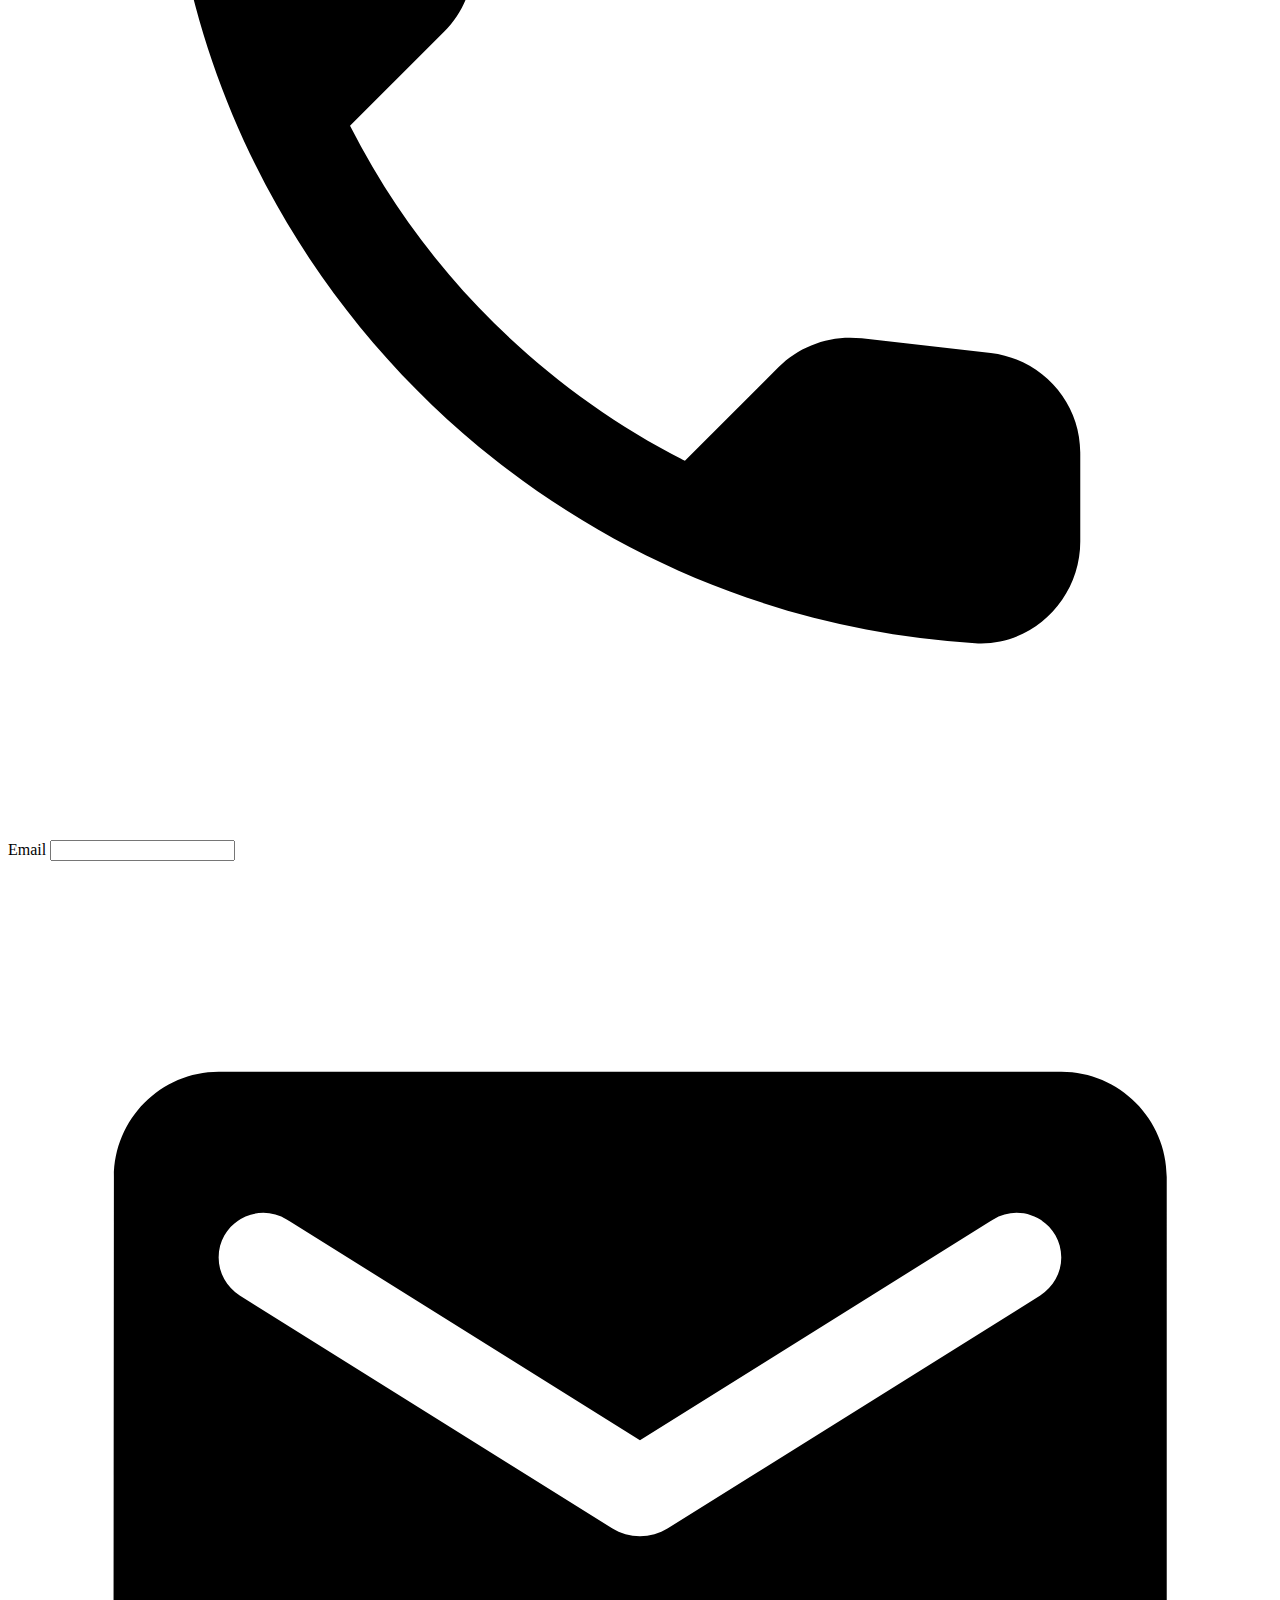
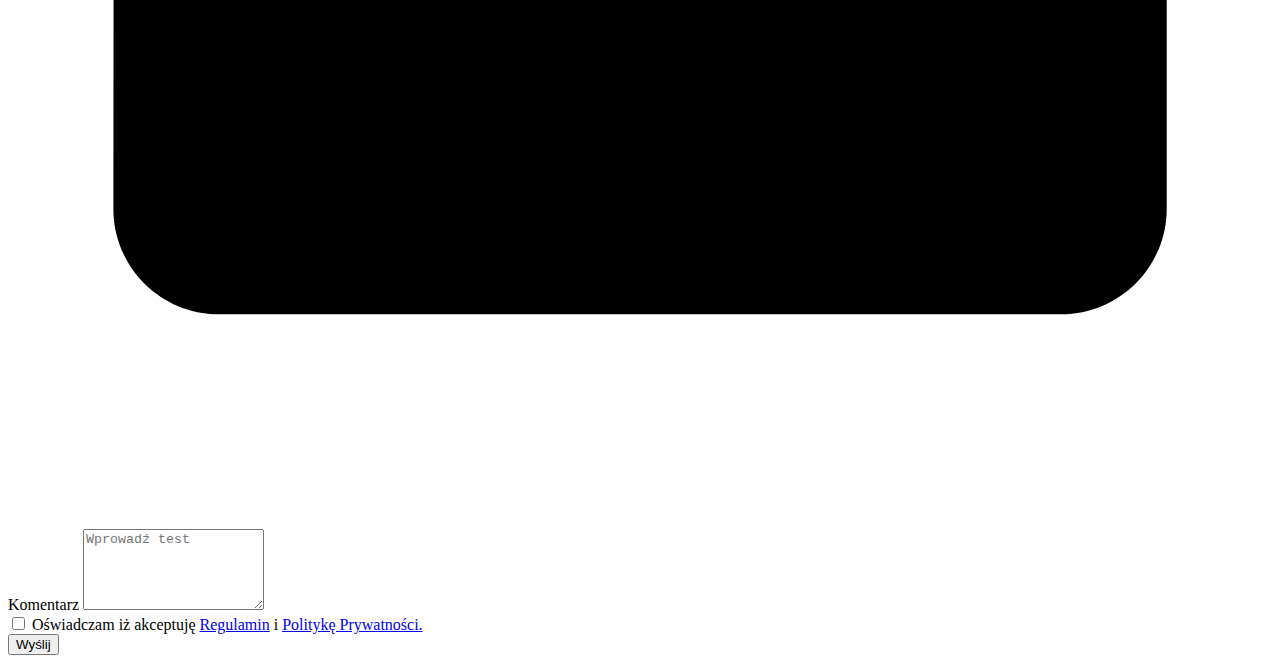
==== commit cd4e01a3: "add" ====
--- a/index.html
+++ b/index.html
@@ -11,7 +11,7 @@
       href="https://fonts.googleapis.com/css2?family=Raleway:wght@700&family=Roboto:wght@400;500;700;900&display=swap"
       rel="stylesheet"
     />
-    <link rel="stylesheet" href="./css/styles.css" />
+    <link rel="stylesheet" href="css/main.min.css" />
     <link
       rel="stylesheet"
       href="https://cdnjs.cloudflare.com/ajax/libs/modern-normalize/1.1.0/modern-normalize.min.css"
@@ -22,7 +22,7 @@
   </head>
   <body>
       <header>
-        <div class="header-container ">
+        <div class="header-container">
            <a href="./index.html" class="header-logo">
               <span class="color-blue">Web</span>Studio</a>
               <nav>
--- a/css/main.min.css
+++ b/css/main.min.css
@@ -0,0 +1 @@
+/*# sourceMappingURL=main.min.css.map */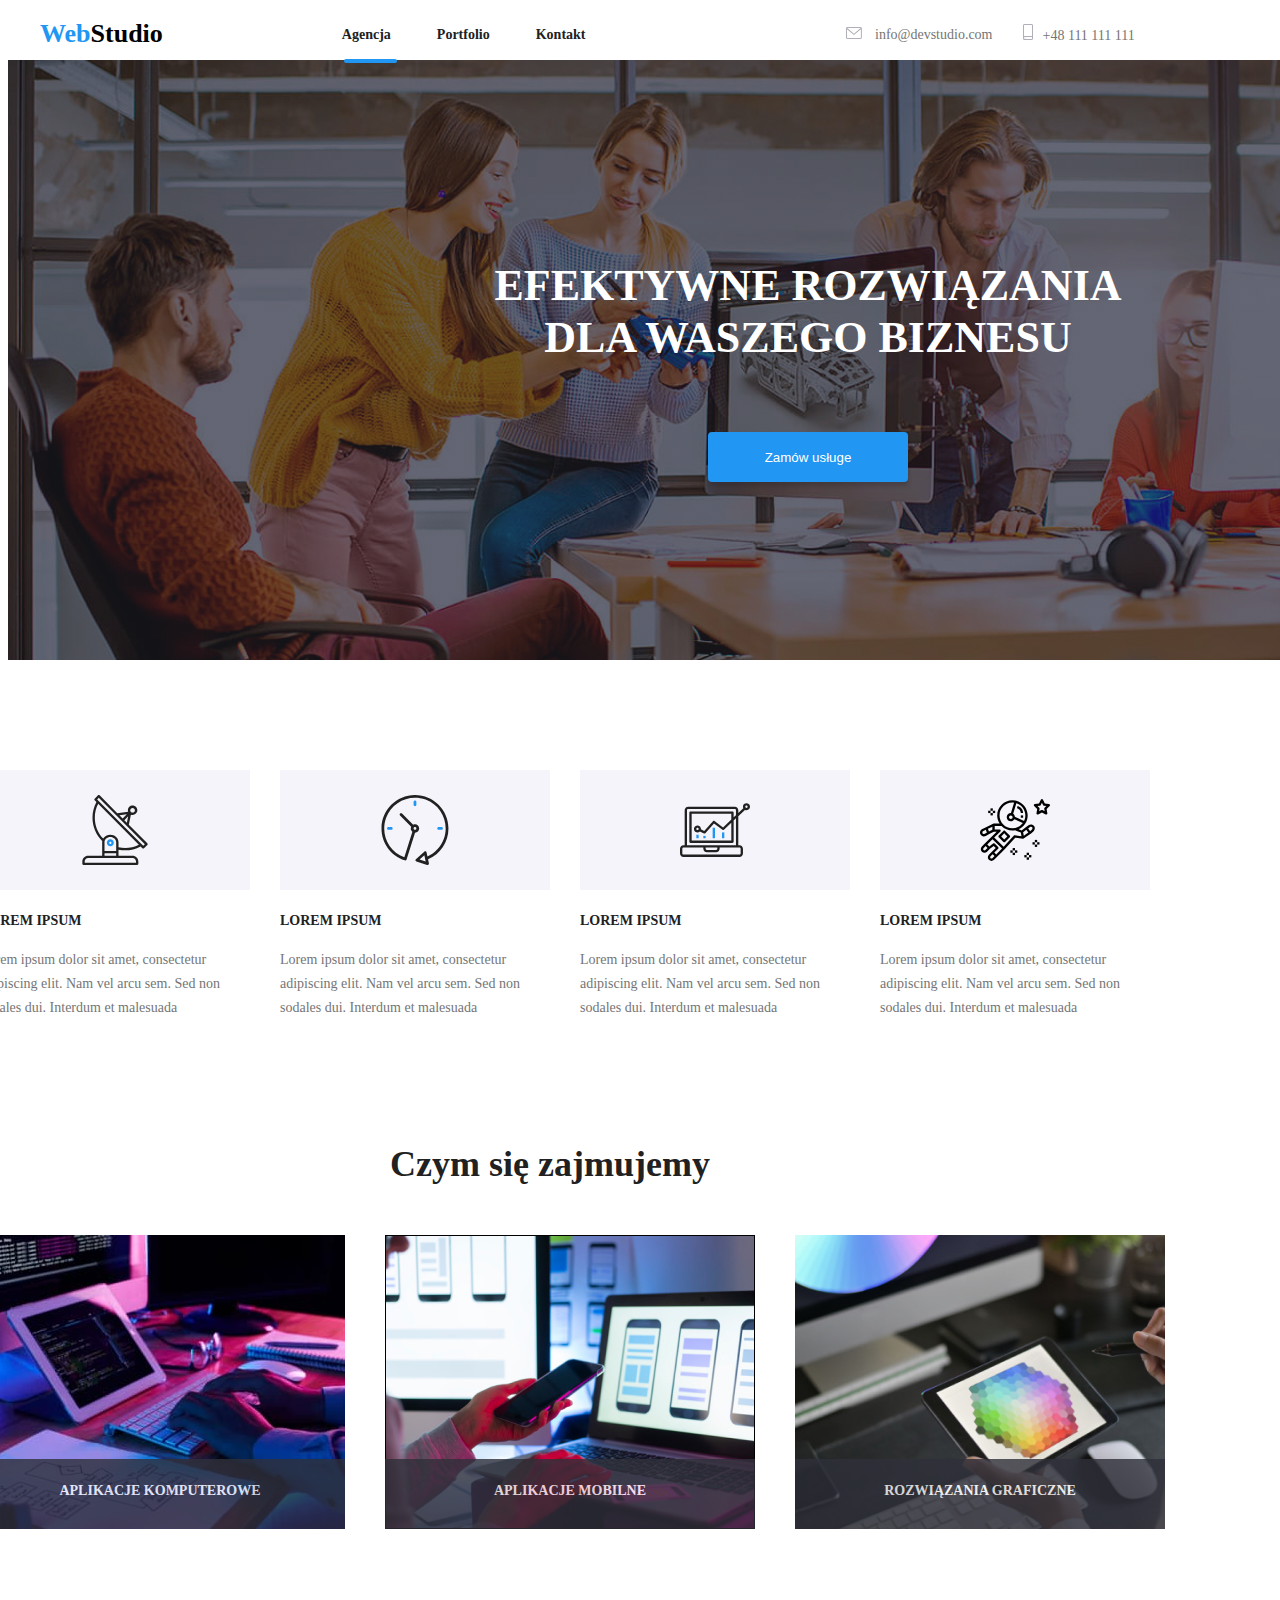
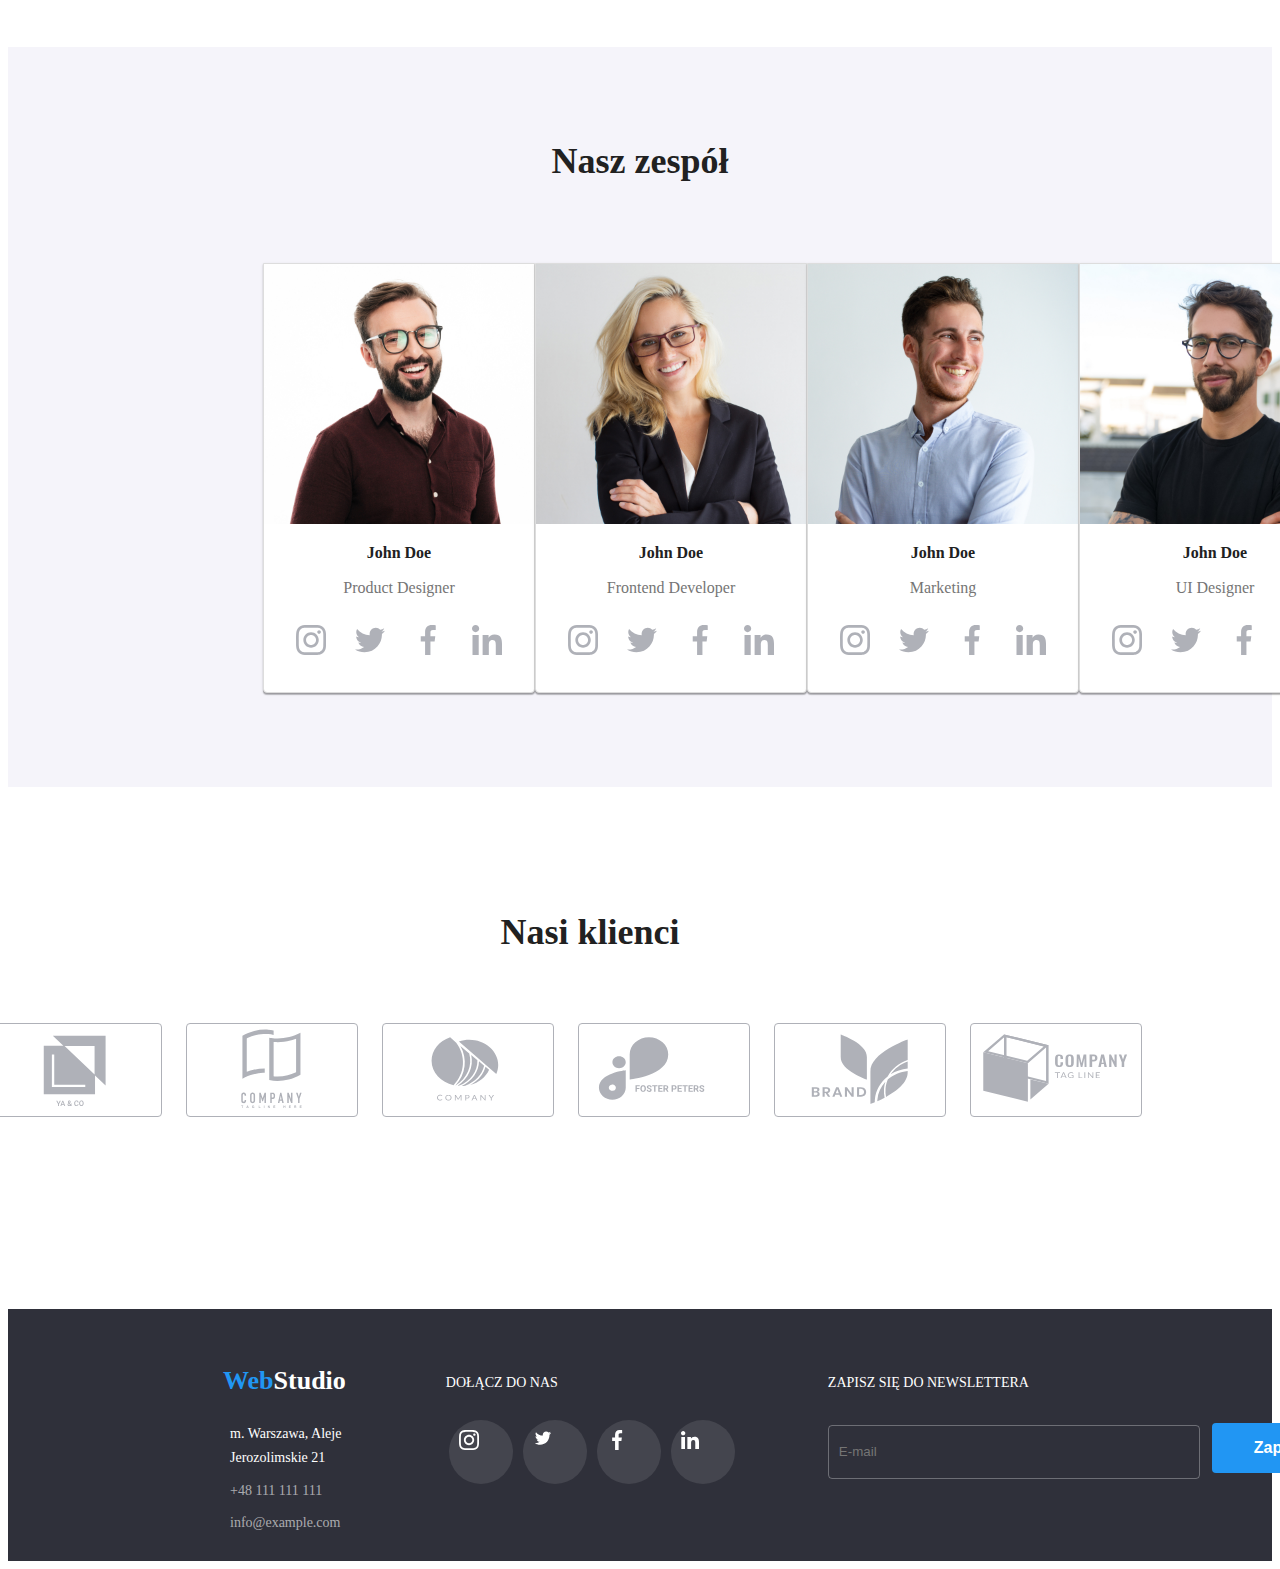
==== commit d82db7b0: "add" ====
--- a/index.html
+++ b/index.html
@@ -11,7 +11,6 @@
       href="https://fonts.googleapis.com/css2?family=Raleway:wght@700&family=Roboto:wght@400;500;700;900&display=swap"
       rel="stylesheet"
     />
-    <link rel="stylesheet" href="css/main.min.css" />
     <link
       rel="stylesheet"
       href="https://cdnjs.cloudflare.com/ajax/libs/modern-normalize/1.1.0/modern-normalize.min.css"
@@ -19,12 +18,13 @@
       crossorigin="anonymous"
       referrerpolicy="no-referrer"
     />
+    <link rel="stylesheet" href="css/main.min.css" />
   </head>
   <body>
       <header>
-        <div class="header-container">
-           <a href="./index.html" class="header-logo">
-              <span class="color-blue">Web</span>Studio</a>
+        <div class="container header">
+           <a href="./index.html" class="logo">
+              <span class="logo_text_blue">Web</span>Studio</a>
               <nav>
                 <ul class="navigation">
             <li class="underline"><a  href="Agencja"  class="navigation_link" > <span class="color-blue">Agencja </span></a> </li>
@@ -53,78 +53,70 @@
       </div>
       </header>
       <main >
+          <div > 
+            <section class="main_section" >
+            <h1 class="main_section_title">EFEKTYWNE ROZWIĄZANIA </br>DLA WASZEGO BIZNESU</h1>
+            <button type="button" class="main_section_button" data-modal-open>Zamów usługe</button>
+           </section>
+          </div>
         <section>
-          <div class="main-section">
-            <h1 class="main-section_title">EFEKTYWNE ROZWIĄZANIA </br>DLA WASZEGO BIZNESU</h1>
-            <button type="button" class="main-section_button" data-modal-open>Zamów usługe</button>
-          </div>
-        </section>
-        <section>
-          <div class="container-icon">
-            <ul class="container-icon_item">
-              <li>
-            <svg class="container-icon_list" width="270"
+          <div class="container">
+            <section class="icon">
+            <ul class="icon_item">
+              <li lcass="icon_list">
+            <svg class="icon_svg" width="270"
           height="120"
           viewBox="-100 -25 270 120 ">
             <use href="./images/icons.svg#icon-antenna-1-1"  width="70" height="70"></use>
             </svg>
+            <h4 class="icon_header">LOREM IPSUM</h4>
+            <p class="icon_text" >
+              Lorem ipsum dolor sit amet, consectetur adipiscing elit. Nam vel
+              arcu sem. Sed non sodales dui. Interdum et malesuada
+            </p>
           </li>
           <li>
-            <svg  class="container-icon_list" width="270"
+            <svg  class="icon_svg" width="270"
             height="120"
             viewBox="-100 -25 270 120 ">
             <use href="./images/icons.svg#icon-clock-1" width="70" height="70"></use>
             </svg>
+            <h4 class="icon_header">LOREM IPSUM</h4>
+            <p class="icon_text">
+              Lorem ipsum dolor sit amet, consectetur adipiscing elit. Nam vel
+              arcu sem. Sed non sodales dui. Interdum et malesuada
+            </p>
           </li>
           <li>
-            <svg  class="container-icon_list" width="270"
+            <svg  class="icon_svg" width="270"
             height="120"
             viewBox="-100 -25 270 120 " >
         
             <use href="./images/icons.svg#icon-diagram-1"  width="70" height="70"></use>
             </svg>
+            <h4 class="icon_header">LOREM IPSUM</h4>
+            <p class="icon_text">
+              Lorem ipsum dolor sit amet, consectetur adipiscing elit. Nam vel
+              arcu sem. Sed non sodales dui. Interdum et malesuada
+            </p>
           </li>
           <li>
-            <svg  class="container-icon_list" width="270"
+            <svg  class="icon_svg" width="270"
             height="120"
             viewBox="-100 -25 270 120 ">
          
             <use href="./images/icons.svg#icon-astronaut-1"  width="70" height="70"></use>
             </svg>
-          </li>
-          </ul>
-          </div>
-          <div  class="card">
-            <ul class="card_set">
-              <li class="card_item">
-            <h4>LOREM IPSUM</h4>
-            <p >
+            <h4 class="icon_header">LOREM IPSUM</h4>
+            <p class="icon_text">
               Lorem ipsum dolor sit amet, consectetur adipiscing elit. Nam vel
               arcu sem. Sed non sodales dui. Interdum et malesuada
-            </p></li>
-            <li class="card_item">
-            <h4>LOREM IPSUM</h4>
-            <p >
-              Lorem ipsum dolor sit amet, consectetur adipiscing elit. Nam vel
-              arcu sem. Sed non sodales dui. Interdum et malesuada
-            </p></li>
-            <li class="card_item">
-            <h4>LOREM IPSUM</h4>
-            <p>
-              Lorem ipsum dolor sit amet, consectetur adipiscing elit. Nam vel
-              arcu sem. Sed non sodales dui. Interdum et malesuada
-            </p></li>
-            <li class="card_item">
-            <h4>LOREM IPSUM</h4>
-            <p >
-              Lorem ipsum dolor sit amet, consectetur adipiscing elit. Nam vel
-              arcu sem. Sed non sodales dui. Interdum et malesuada
-            </p></li>
-          </ul>
-        </section>
+            </p>
+          </li>
+          </ul>
+         </section>
           </div>
-        </section>
-        <div class="container" >
+        <div  >
           <section class="work">
           <h2 class="work_title">Czym się zajmujemy</h2>
           <ul class="work_photo">
@@ -164,7 +156,7 @@
           </ul>
         </section>
         </div>
-        <div >
+        <div>
           <section class="team">
           <h2 class="team_title">Nasz zespół</h2>
           <ul class="team_list">
@@ -302,9 +294,9 @@
           </ul>
         </section>
         </div>
-        <div class= "container our_customer">
-            <h2 >Nasi klienci</h2>
-            <section class="customer">
+        <div class="container">
+          <section class="customer">
+            <h2 class="customer_text">Nasi klienci</h2>
             <svg  class="customer_icon" width="170"
               height="92">
                 <use href="./images/icons.svg#icon-Logo-1"></use>
@@ -334,54 +326,54 @@
       </main>
       <footer>
         <div class="footer_box">
-        <div class="footer_container">
-        <p class="footer_logo"><span class="color-blue">Web</span>Studio</p>
+        <div class="footer_one">
+        <p class="footer_logo"><span class="logo_text_blue">Web</span>Studio</p>
             <address >
           <ul class="footer_contact">
-            <li class="footer_list"><span class="color-white">m. Warszawa, Aleje Jerozolimskie 21</span></li>
-            <li class="footer_list">
+            <li class="footer_adres"><span class="footer_text_white">m. Warszawa, Aleje Jerozolimskie 21</span></li>
+            <li class="footer_adres">
               <a href="tel:+48111111111" class="footer_link">+48 111 111 111</a>
             </li>
-              <li class="footer_list">
+              <li class="footer_adres">
               <a href="mailto:info@example.com" class="footer_link"
                 >info@example.com</a> </li>  
               </ul>
             </address>  
             </div>
-            <div class="footer-container_two">
+            <div class="footer_two">
               <p class="footer_text">DOŁĄCZ DO NAS</p>
-              <ul class="footer_icon">
-                <li class="footer-icon_item">
-                  <svg   class="icon" width="20"
+              <ul class="footer_item">
+                <li class="footer_list">
+                  <svg   class="footer_icon" width="20"
                   height="20">
                     <use href="./images/icons.svg#icon-instagram-2"></use>
                     </svg>
               </li>
-              <li class="footer-icon_item">
-                <svg  class="icon" width="20"
+              <li class="footer_list">
+                <svg  class="footer_icon" width="20"
               height="16.25">
                 <use href="./images/icons.svg#icon-twitter-1"></use>
                 </svg>
               </li>
-              <li class="footer-icon_item">
-                <svg class="icon"  width="20"
+              <li class="footer_list">
+                <svg class="footer_icon"  width="20"
               height="20">
                 <use href="./images/icons.svg#icon-facebook-1"></use>
                 </svg>
               </li>
-              <li class="footer-icon_item">
-                <svg class="icon"  width="18"
+              <li class="footer_list">
+                <svg class="footer_icon"  width="18"
               height="20">
                 <use href="./images/icons.svg#icon-linkedin-1"></use>
                 </svg>
               </li>
               </ul>
             </div>
-              <div class="footer-container_three">
+              <div class="footer_three">
                 <p class="footer_text">ZAPISZ SIĘ DO NEWSLETTERA</p>
                 <input class="footer_newsletter" type="text" name="newsletter" placeholder="E-mail"/>
                </div>
-               <div class="footer-container_four"> 
+               <div class="footer_four"> 
                 <label>
                   <button class="button_submit" type="submit">Zapisz się
                   <svg class="button_icon"  width="24"  height="24" viewBox="0 0 32 32">
@@ -394,38 +386,38 @@
    
     <div class="backdrop is-hidden" data-modal>
     <div class="modal">
-    <button type="button" class="close-btn" data-modal-close>
-      <svg  class="svg-close" width="16" height="16">
+    <button type="button" class="close_btn" data-modal-close>
+      <svg  class="close_svg" width="16" height="16">
 <use href ="./images/icons.svg#icon-close-black-18dp-2-1-1"></use>
     </svg></button>
     <form name="signup_form" autocomplete="on" novalidate>
-      <p class="date-in-the-form">Zostaw swoje dane w formularzu poniżej</p>
-      <label class="input-container">
-        <span class="label-name">Imie</span>
-        <input class="input-text" type="text"  id="name-input" name="name"/>
-        <svg class="icon-modal"  viewBox="0 0 32 32">
+      <p class="form_date">Zostaw swoje dane w formularzu poniżej</p>
+      <label class="input">
+        <span class="input_text">Imie</span>
+        <input class="input_border" type="text"  id="name-input" name="name"/>
+        <svg class="input_icon"  viewBox="0 0 32 32">
         <use href="./images/icons.svg#icon-person-black-18dp-1-2"></use>
       </svg>
       </label>
-      <label class="input-container">
-        <span class="label-telephone">Telefon</span>
-         <input class="input-text" type="text" id="telephone-input" name="telephone" />
-        <svg class="icon-modal"  viewBox="0 0 32 32">
+      <label class="input">
+        <span class="input_text">Telefon</span>
+         <input class="input_border" type="text" id="telephone-input" name="telephone" />
+        <svg class="input_icon"  viewBox="0 0 32 32">
           <use href="./images/icons.svg#icon-phone-black"></use>
         </svg>
       </label>
-      <label class="input-container">
-        <span class="label-email">Email</span>
-        <input  class="input-text" type="text" name="email" />
-        <svg class="icon-modal"  viewBox="0 0 32 32">
+      <label class="input">
+        <span class="input_text">Email</span>
+        <input  class="input_border" type="text" name="email" />
+        <svg class="input_icon"  viewBox="0 0 32 32">
           <use href="./images/icons.svg#icon-email-black"></use>
         </svg>
       </label>
-      <label class="input-container">
-        <span class="label-comment">Komentarz</span>
-        <textarea class="form-input" name="comment" rows="5" placeholder="Wprowadź test"></textarea>
+      <label class="input">
+        <span class="input_text">Komentarz</span>
+        <textarea class="input_form" name="comment" rows="5" placeholder="Wprowadź test"></textarea>
       </label>
-      <div class="statement-regulation">
+      <div class="statement_regulation">
         <input type="checkbox" name="statement-regulation" id="statement-regulation" required />
         <label for="statement-regulation"
           >Oświadczam iż akceptuję <a href="Regulamin">Regulamin</a> i
@@ -433,7 +425,7 @@
         >
       </div>
     </form>
-    <button class="button-send" type="submit">Wyślij</button>
+    <button class="button_send" type="submit">Wyślij</button>
   </div>
 </div>
     <script src="./js/modal.js"></script>
--- a/css/main.min.css
+++ b/css/main.min.css
@@ -1 +1 @@
-/*# sourceMappingURL=main.min.css.map */+.header{display:-webkit-box;display:-ms-flexbox;display:flex;-webkit-box-align:center;-ms-flex-align:center;align-items:center;margin-top:24px}.header_border{border:1px solid #ececec;margin-bottom:100px}.logo{font-size:26px;font-weight:700;line-height:1.19;color:#000;text-decoration:none}.logo_text_blue{color:#2196f3}.navigation{display:-webkit-box;display:-ms-flexbox;display:flex;list-style:none;margin-left:93px}.navigation_link{font-size:14px;font-weight:700;line-height:1.14;color:#212121;text-decoration:none;margin-left:46px;margin-top:8px;-webkit-transition-property:color;transition-property:color;-webkit-transition-duration:250ms;transition-duration:250ms;-webkit-transition-timing-function:cubic-bezier(0.4, 0, 0.2, 1);transition-timing-function:cubic-bezier(0.4, 0, 0.2, 1)}.navigation_link:hover,.navigation_link:focus{color:#2196f3}.underline::after{display:block;position:absolute;content:"";background-color:#2196f3;height:4px;width:53px;border-radius:2px;margin-left:48px;margin-top:16px}.contact{display:-webkit-box;display:-ms-flexbox;display:flex;text-align:center;-webkit-box-align:center;-ms-flex-align:center;align-items:center;margin-left:220px}.contact_list{list-style:none;margin-right:30px;-webkit-transition-property:color;transition-property:color;-webkit-transition-duration:250ms;transition-duration:250ms;-webkit-transition-timing-function:cubic-bezier(0.4, 0, 0.2, 1);transition-timing-function:cubic-bezier(0.4, 0, 0.2, 1)}.contact_list:hover{color:#2196f3;-webkit-transition:250ms;transition:250ms}.contact_link{color:#757575;text-decoration:none;font-weight:500;font-size:14px;line-height:16px;-webkit-transition-property:color;transition-property:color;-webkit-transition-duration:250ms;transition-duration:250ms;-webkit-transition-timing-function:cubic-bezier(0.4, 0, 0.2, 1);transition-timing-function:cubic-bezier(0.4, 0, 0.2, 1)}.contact_link:hover{color:#2196f3}.contact_icon{fill:#afb1b8;margin-right:10px;-webkit-transition-property:fill;transition-property:fill}.contact_link:hover .contact_icon{fill:#2196f3;-webkit-transition:250ms;transition:250ms}.main_section{background-image:-webkit-gradient(linear, left top, left bottom, from(rgba(47, 48, 58, 0.4)), to(rgba(47, 48, 58, 0.4))),url(../images/wrapper-page.jpg);background-image:linear-gradient(rgba(47, 48, 58, 0.4), rgba(47, 48, 58, 0.4)),url(../images/wrapper-page.jpg);width:1600px;height:600px;margin-top:-29px;background-repeat:no-repeat}.main_section_title{font-size:44px;font-weight:900;line-height:1.16;color:#fff;text-align:center;padding:200px 452px 40px 452px}.main_section_button{background:#2196f3;-webkit-box-shadow:0px 4px 4px rgba(0,0,0,.15);box-shadow:0px 4px 4px rgba(0,0,0,.15);border-radius:4px;border:#2196f3;color:#fff;cursor:pointer;width:200px;height:50px;padding:10px 41px;margin-bottom:210px;margin-left:700px}.icon{display:-webkit-box;display:-ms-flexbox;display:flex;padding-right:30px;-webkit-transition-property:fill;transition-property:fill;margin-left:-100px}.icon_item{display:-webkit-box;display:-ms-flexbox;display:flex}.icon_item>li{list-style-type:none;padding-right:30px}.icon_svg{background-color:#f5f4fa;width:270px;height:120px}.icon_header{font-weight:700;font-size:14px;line-height:1.14;color:#212121}.icon_text{font-weight:400;font-size:14px;line-height:24px;color:#757575}.work{margin-left:-90px}.work_title{font-size:36px;line-height:1.16;text-align:center}.work_photo{list-style:none;display:-webkit-box;display:-ms-flexbox;display:flex;-webkit-box-pack:center;-ms-flex-pack:center;justify-content:center}.work_description{padding:20px}.work_box{position:absolute;width:370px;height:70px;background-color:#2f303a;opacity:.8;margin-top:224px}.work_box p{color:#fff;font-weight:700;font-size:14px;text-align:center;padding-top:10px}.team{background:#f5f4fa;max-width:1600px}.team_title{font-size:36px;line-height:1.16;text-align:center;padding-top:94px}.team_list{display:-webkit-box;display:-ms-flexbox;display:flex;list-style:none;-webkit-box-pack:justify;-ms-flex-pack:justify;justify-content:space-between;margin-left:215px;margin-right:215px}.team_people{border:1px solid #ddd;-webkit-box-shadow:0px 1px 3px rgba(0,0,0,.12),0px 1px 1px rgba(0,0,0,.14),0px 2px 1px rgba(0,0,0,.2);box-shadow:0px 1px 3px rgba(0,0,0,.12),0px 1px 1px rgba(0,0,0,.14),0px 2px 1px rgba(0,0,0,.2);border-radius:0px 0px 4px 4px;height:428px;background:#fff;text-align:center;margin-top:50px;margin-bottom:94px}.team_people h3{color:#212121;font-size:16px;line-height:1.18;text-align:center}.team_people p{color:#757575;font-size:16px;line-height:1.18;text-align:center}.our{display:-webkit-box;display:-ms-flexbox;display:flex;-webkit-box-pack:justify;-ms-flex-pack:justify;justify-content:space-between;padding-right:25px;padding-left:25px;list-style-type:none}.our-team{width:44px;height:44px;border-radius:50%;background-color:#fff;-webkit-transition-property:background-color,fill;transition-property:background-color,fill;-webkit-transition-duration:250ms;transition-duration:250ms;-webkit-transition-timing-function:cubic-bezier(0.4, 0, 0.2, 1);transition-timing-function:cubic-bezier(0.4, 0, 0.2, 1)}.our-team:hover{background-color:#2196f3;cursor:pointer}.our-team_icon{fill:#afb1b8;width:30px;height:30px;margin-top:5px;padding:6px;-webkit-transition-property:fill;transition-property:fill;-webkit-transition-duration:250ms;transition-duration:250ms;-webkit-transition-timing-function:cubic-bezier(0.4, 0, 0.2, 1);transition-timing-function:cubic-bezier(0.4, 0, 0.2, 1)}.our-team_icon:hover{fill:#fff}.customer{display:inline-block;-webkit-box-pack:justify;-ms-flex-pack:justify;justify-content:space-between;margin-left:-50px}.customer_text{font-weight:700;font-size:36px;line-height:42px;color:#212121;text-align:center}.customer_icon{margin-top:40px;border:solid 1px #afb1b8;fill:#afb1b8;border-radius:4px;margin-right:20px;-webkit-transition-property:border,fill;transition-property:border,fill;-webkit-transition-duration:250ms;transition-duration:250ms;-webkit-transition-timing-function:cubic-bezier(0.4, 0, 0.2, 1);transition-timing-function:cubic-bezier(0.4, 0, 0.2, 1)}.customer_icon:hover{fill:#2196f3;border:1px solid #2196f3;cursor:pointer}.footer_box{display:-webkit-box;display:-ms-flexbox;display:flex;background-color:#2f303a;height:252px}.footer_one{padding-top:30px;margin-left:215px}.footer_two{padding-top:52px;padding-left:100px}.footer_three{padding-left:80px;padding-top:52px}.footer_four{padding-top:114px}.footer_text{color:#fff;font-size:14px;line-height:16px;padding-bottom:10px}.footer_text_white{color:#fff}.footer_logo{font-weight:700;font-size:26px;line-height:31px;color:#fff}.footer_contact{font-size:14px;font-style:normal;line-height:1.71;color:#757575;list-style-type:none;margin-left:-33px}.footer_adres{padding-bottom:9px}.footer_link{color:rgba(255,255,255,.6);text-decoration:none}.footer_list{list-style-type:none;width:44px;height:44px;background-color:rgba(255,255,255,.1019607843);border-radius:50%;margin-right:10px;padding:10px;cursor:pointer;-webkit-transition-property:background-color;transition-property:background-color;-webkit-transition-duration:250ms;transition-duration:250ms;-webkit-transition-timing-function:cubic-bezier(0.4, 0, 0.2, 1);transition-timing-function:cubic-bezier(0.4, 0, 0.2, 1)}.footer_list:focus,.footer_list:hover{background:#2196f3}.footer_item{fill:#fff;display:-webkit-box;display:-ms-flexbox;display:flex;padding:3px}.footer_icon{fill:#fff}.footer_newsletter{background-color:rgba(0,0,0,0);border:1px solid rgba(255,255,255,.3019607843);border-radius:4px;width:358px;height:50px;padding-left:10px}.button_submit{text-align:justify;padding-left:42px;width:200px;height:50px;font-size:16px;font-weight:700;color:#fff;background-color:#2196f3;border-radius:4px;border:#2196f3;margin-left:12px;cursor:pointer}.button_icon{position:absolute;fill:#fff;margin-left:24px}.footer_three p{color:#fff;font-size:14px;padding-bottom:20px}.backdrop{position:fixed;left:0;top:0;width:100%;height:100%;background-color:rgba(0,0,0,.1);opacity:1;visibility:visible;-webkit-transition-property:opacity,visibility,-webkit-transform;transition-property:opacity,visibility,-webkit-transform;transition-property:opacity,visibility,transform;transition-property:opacity,visibility,transform,-webkit-transform;-webkit-transition-timing-function:cubic-bezier(0.4, 0, 0.2, 1);transition-timing-function:cubic-bezier(0.4, 0, 0.2, 1);-webkit-transition-duration:250ms;transition-duration:250ms}.modal{position:absolute;top:50%;left:50%;-webkit-transform:translate(-50%, -50%);transform:translate(-50%, -50%);width:528px;height:581px;background-color:#fff}.close_svg:hover,.close_svg:focus{fill:#2196f3}.close_btn{position:absolute;top:8px;right:8px;width:30px;height:30px;right:8px;top:8px;border-radius:50%;padding:6px;cursor:pointer;border:1px solid rgba(0,0,0,.1);background-color:#fff;-webkit-transition:250ms cubic-bezier(0.4, 0, 0.2, 1);transition:250ms cubic-bezier(0.4, 0, 0.2, 1)}.close_btn:hover{border-color:#2196f3}.is-hidden{visibility:hidden;opacity:0;pointer-events:none}label{-webkit-box-orient:vertical;-webkit-box-direction:normal;-ms-flex-direction:column;flex-direction:column}input{width:448px;height:40px}.form_date{font-size:20px;font-weight:700;color:#212121;text-align:center;padding-top:20px}.input{display:inline-block}.input_text{padding-top:12px;margin-left:40px;font-size:12px;color:#757575;position:absolute}.input_icon{display:inline-block;position:absolute;margin-left:-435px;margin-top:40px;width:18px;height:18px}.input_border{border:1px solid rgba(33,33,33,.2);border-radius:4px;margin-left:40px;padding:.5em 2em .5em 2em;margin-top:28px;-webkit-transition:border-color .2s ease-in-out;transition:border-color .2s ease-in-out;-webkit-transition:250ms cubic-bezier(0.4, 0, 0.2, 1);transition:250ms cubic-bezier(0.4, 0, 0.2, 1)}.input_border:focus{border-color:#2196f3;outline:none;cursor:pointer}.input_border:focus+.input_icon{fill:#2196f3}.input_form{font-size:12px;border:1px solid rgba(33,33,33,.2);border-radius:4px;margin-left:40px;padding:.5em 2em .5em 2em;margin-top:28px;height:120px;width:448px;-webkit-transition:250ms cubic-bezier(0.4, 0, 0.2, 1);transition:250ms cubic-bezier(0.4, 0, 0.2, 1)}.input_form:hover{border-color:#2196f3;outline:none}.input_form::-webkit-input-placeholder-shown{color:rgba(117,117,117,.5019607843)}.input_form::-moz-placeholder-shown{color:rgba(117,117,117,.5019607843)}.input_form:-ms-input-placeholder-shown{color:rgba(117,117,117,.5019607843)}.input_form::-ms-input-placeholder-shown{color:rgba(117,117,117,.5019607843)}.input_form::placeholder-shown{color:rgba(117,117,117,.5019607843)}textarea{resize:none}.button_send{width:200px;height:50px;font-size:16px;font-weight:700;color:#fff;background-color:#2196f3;text-align:center;border-radius:4px;border:#2196f3;margin-top:30px;margin-left:164px;-webkit-box-shadow:0px 4px 4px rgba(0,0,0,.15);box-shadow:0px 4px 4px rgba(0,0,0,.15);cursor:pointer}.statement_regulation{margin-top:20px;text-align:center;display:block}input[type=checkbox]{display:none}input[type=checkbox]+label{position:relative;font-size:14px;color:#757575;padding-left:23px}input[type=checkbox]+label a{color:#2196f3}input[type=checkbox]+label::before{content:"";background:url("data:image/svg+xml;charset=utf8,%3Csvg xmlns='http://www.w3.org/2000/svg' width='16' height='15' fill='none'%3E%3Cpath fill='%23212121' d='M14.222 1.667v11.666H1.778V1.667h12.444Zm0-1.667H1.778C.8 0 0 .75 0 1.667v11.666C0 14.25.8 15 1.778 15h12.444C15.2 15 16 14.25 16 13.333V1.667C16 .75 15.2 0 14.222 0Z'/%3E%3C/svg%3E") no-repeat;width:16px;height:15px;margin-right:8px;top:2px;left:2px;display:block;position:absolute;cursor:pointer;-webkit-transition-property:background-image;transition-property:background-image;-webkit-transition:250ms cubic-bezier(0.4, 0, 0.2, 1);transition:250ms cubic-bezier(0.4, 0, 0.2, 1)}input[type=checkbox]:checked+label::before{background:url("data:image/svg+xml;charset=utf8,%3Csvg width='16' height='15' viewBox='0 0 16 15' fill='none' xmlns='http://www.w3.org/2000/svg'%3E%3Crect width='16' height='15' rx='2' fill='%232196F3'/%3E%3Cpath d='M3.95703 7.75166L3.88825 7.68604L3.81923 7.75141L2.93123 8.59258L2.85486 8.66492L2.93097 8.73753L6.42671 12.0724L6.49574 12.1382L6.56476 12.0724L14.069 4.91352L14.1449 4.84116L14.069 4.76881L13.1873 3.92764L13.1183 3.86183L13.0493 3.92761L6.49577 10.1735L3.95703 7.75166Z' fill='white' stroke='white' stroke-width='0.2'/%3E%3C/svg%3E") no-repeat}.button{display:-webkit-box;display:-ms-flexbox;display:flex;list-style:none;margin-left:310px}.button_size{margin-right:10px}.button_description{background:#f5f4fa;font-weight:500;font-size:16px;border-radius:4px;padding:6px 22px 6px 22px;border:solid 0px gray;-webkit-transition-property:color,background-color,-webkit-box-shadow;transition-property:color,background-color,-webkit-box-shadow;transition-property:color,background-color,box-shadow;transition-property:color,background-color,box-shadow,-webkit-box-shadow;-webkit-transition-duration:250ms;transition-duration:250ms;-webkit-transition-timing-function:cubic-bezier(0.4, 0, 0.2, 1);transition-timing-function:cubic-bezier(0.4, 0, 0.2, 1)}.button_description:hover,.button_description:focus{cursor:pointer;background-color:#2196f3;color:#fff;-webkit-box-shadow:0px 3px 1px rgba(0,0,0,.1),0px 1px 2px rgba(0,0,0,.08),0px 2px 2px rgba(0,0,0,.12);box-shadow:0px 3px 1px rgba(0,0,0,.1),0px 1px 2px rgba(0,0,0,.08),0px 2px 2px rgba(0,0,0,.12)}.picture{display:-webkit-box;display:-ms-flexbox;display:flex;-ms-flex-wrap:wrap;flex-wrap:wrap;gap:22px;list-style:none;margin-top:50px}.picture_border{border:1px solid #eee;height:404px;cursor:pointer;-webkit-transition-property:-webkit-box-shadow;transition-property:-webkit-box-shadow;transition-property:box-shadow;transition-property:box-shadow, -webkit-box-shadow;-webkit-transition-duration:250ms;transition-duration:250ms;-webkit-transition-timing-function:cubic-bezier(0.4, 0, 0.2, 1);transition-timing-function:cubic-bezier(0.4, 0, 0.2, 1)}.picture_border:hover{-webkit-box-shadow:0px 4px 13px 2px rgba(0,0,0,.3);box-shadow:0px 4px 13px 2px rgba(0,0,0,.3)}.picture_header{color:#212121;padding-left:24px;font-size:18px;line-height:2}.picture_text{padding-left:24px;color:#757575;font-size:16px;line-height:1,87}.picture_box:hover .overlay,.picture_border:hover .overlay{-webkit-transform:translatex(0);transform:translatex(0)}.picture_box{position:relative;width:370px;height:294px;overflow:hidden}.overlay{position:absolute;top:0;left:0;width:100%;height:100%;background-color:#2196f3;-webkit-transform:translatey(100%);transform:translatey(100%);-webkit-transition:-webkit-transform 250ms;transition:-webkit-transform 250ms;transition:transform 250ms;transition:transform 250ms, -webkit-transform 250ms}.overlay>p{color:#fff;font-size:18px;line-height:28px;padding:49px 45px 49px 24px}.container{width:1200px;margin:0 auto}section{margin-bottom:94px;width:100%}body{color:#212121}/*# sourceMappingURL=main.min.css.map */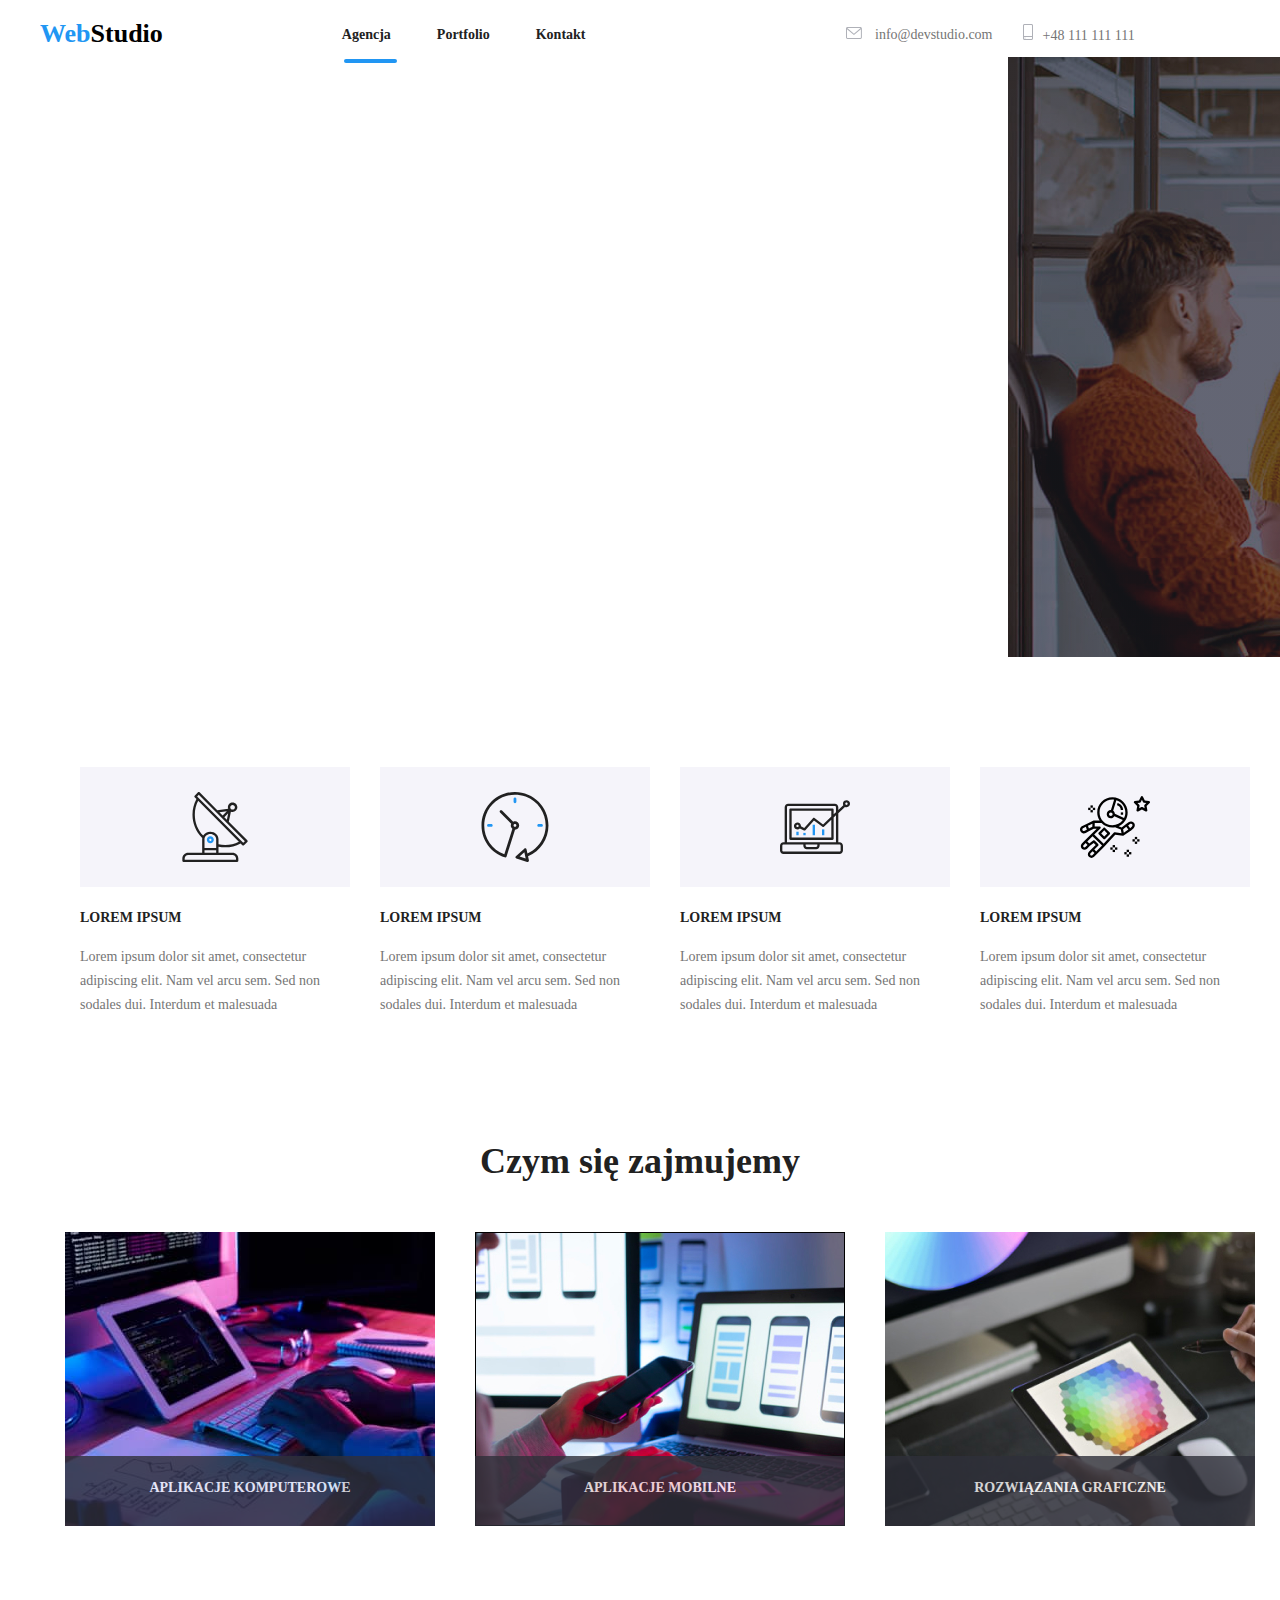
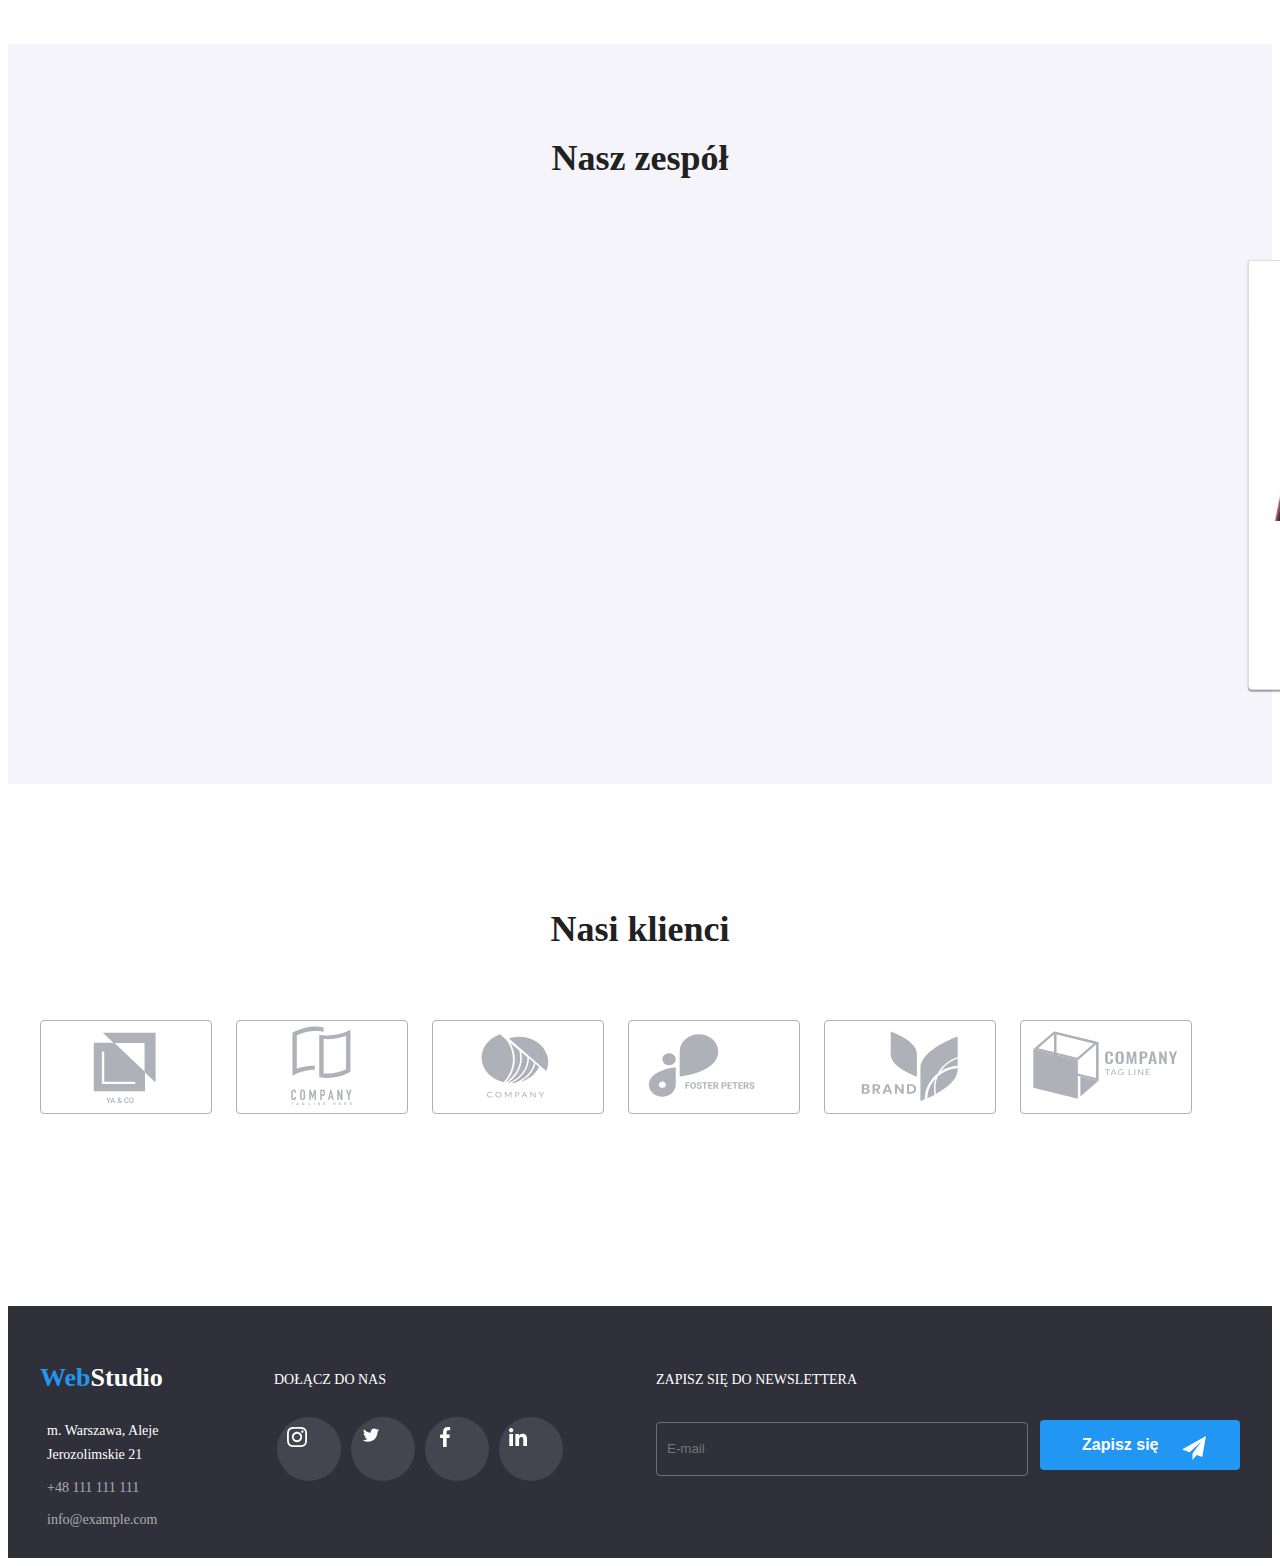
==== commit 272f2535: "add" ====
--- a/index.html
+++ b/index.html
@@ -325,6 +325,7 @@
         </div>
       </main>
       <footer>
+        <div class="container">
         <div class="footer_box">
         <div class="footer_one">
         <p class="footer_logo"><span class="logo_text_blue">Web</span>Studio</p>
@@ -382,6 +383,7 @@
                 </button>
                 </label>
               </div>
+            </div>
     </footer>
    
     <div class="backdrop is-hidden" data-modal>
--- a/css/main.min.css
+++ b/css/main.min.css
@@ -1 +1 @@
-.header{display:-webkit-box;display:-ms-flexbox;display:flex;-webkit-box-align:center;-ms-flex-align:center;align-items:center;margin-top:24px}.header_border{border:1px solid #ececec;margin-bottom:100px}.logo{font-size:26px;font-weight:700;line-height:1.19;color:#000;text-decoration:none}.logo_text_blue{color:#2196f3}.navigation{display:-webkit-box;display:-ms-flexbox;display:flex;list-style:none;margin-left:93px}.navigation_link{font-size:14px;font-weight:700;line-height:1.14;color:#212121;text-decoration:none;margin-left:46px;margin-top:8px;-webkit-transition-property:color;transition-property:color;-webkit-transition-duration:250ms;transition-duration:250ms;-webkit-transition-timing-function:cubic-bezier(0.4, 0, 0.2, 1);transition-timing-function:cubic-bezier(0.4, 0, 0.2, 1)}.navigation_link:hover,.navigation_link:focus{color:#2196f3}.underline::after{display:block;position:absolute;content:"";background-color:#2196f3;height:4px;width:53px;border-radius:2px;margin-left:48px;margin-top:16px}.contact{display:-webkit-box;display:-ms-flexbox;display:flex;text-align:center;-webkit-box-align:center;-ms-flex-align:center;align-items:center;margin-left:220px}.contact_list{list-style:none;margin-right:30px;-webkit-transition-property:color;transition-property:color;-webkit-transition-duration:250ms;transition-duration:250ms;-webkit-transition-timing-function:cubic-bezier(0.4, 0, 0.2, 1);transition-timing-function:cubic-bezier(0.4, 0, 0.2, 1)}.contact_list:hover{color:#2196f3;-webkit-transition:250ms;transition:250ms}.contact_link{color:#757575;text-decoration:none;font-weight:500;font-size:14px;line-height:16px;-webkit-transition-property:color;transition-property:color;-webkit-transition-duration:250ms;transition-duration:250ms;-webkit-transition-timing-function:cubic-bezier(0.4, 0, 0.2, 1);transition-timing-function:cubic-bezier(0.4, 0, 0.2, 1)}.contact_link:hover{color:#2196f3}.contact_icon{fill:#afb1b8;margin-right:10px;-webkit-transition-property:fill;transition-property:fill}.contact_link:hover .contact_icon{fill:#2196f3;-webkit-transition:250ms;transition:250ms}.main_section{background-image:-webkit-gradient(linear, left top, left bottom, from(rgba(47, 48, 58, 0.4)), to(rgba(47, 48, 58, 0.4))),url(../images/wrapper-page.jpg);background-image:linear-gradient(rgba(47, 48, 58, 0.4), rgba(47, 48, 58, 0.4)),url(../images/wrapper-page.jpg);width:1600px;height:600px;margin-top:-29px;background-repeat:no-repeat}.main_section_title{font-size:44px;font-weight:900;line-height:1.16;color:#fff;text-align:center;padding:200px 452px 40px 452px}.main_section_button{background:#2196f3;-webkit-box-shadow:0px 4px 4px rgba(0,0,0,.15);box-shadow:0px 4px 4px rgba(0,0,0,.15);border-radius:4px;border:#2196f3;color:#fff;cursor:pointer;width:200px;height:50px;padding:10px 41px;margin-bottom:210px;margin-left:700px}.icon{display:-webkit-box;display:-ms-flexbox;display:flex;padding-right:30px;-webkit-transition-property:fill;transition-property:fill;margin-left:-100px}.icon_item{display:-webkit-box;display:-ms-flexbox;display:flex}.icon_item>li{list-style-type:none;padding-right:30px}.icon_svg{background-color:#f5f4fa;width:270px;height:120px}.icon_header{font-weight:700;font-size:14px;line-height:1.14;color:#212121}.icon_text{font-weight:400;font-size:14px;line-height:24px;color:#757575}.work{margin-left:-90px}.work_title{font-size:36px;line-height:1.16;text-align:center}.work_photo{list-style:none;display:-webkit-box;display:-ms-flexbox;display:flex;-webkit-box-pack:center;-ms-flex-pack:center;justify-content:center}.work_description{padding:20px}.work_box{position:absolute;width:370px;height:70px;background-color:#2f303a;opacity:.8;margin-top:224px}.work_box p{color:#fff;font-weight:700;font-size:14px;text-align:center;padding-top:10px}.team{background:#f5f4fa;max-width:1600px}.team_title{font-size:36px;line-height:1.16;text-align:center;padding-top:94px}.team_list{display:-webkit-box;display:-ms-flexbox;display:flex;list-style:none;-webkit-box-pack:justify;-ms-flex-pack:justify;justify-content:space-between;margin-left:215px;margin-right:215px}.team_people{border:1px solid #ddd;-webkit-box-shadow:0px 1px 3px rgba(0,0,0,.12),0px 1px 1px rgba(0,0,0,.14),0px 2px 1px rgba(0,0,0,.2);box-shadow:0px 1px 3px rgba(0,0,0,.12),0px 1px 1px rgba(0,0,0,.14),0px 2px 1px rgba(0,0,0,.2);border-radius:0px 0px 4px 4px;height:428px;background:#fff;text-align:center;margin-top:50px;margin-bottom:94px}.team_people h3{color:#212121;font-size:16px;line-height:1.18;text-align:center}.team_people p{color:#757575;font-size:16px;line-height:1.18;text-align:center}.our{display:-webkit-box;display:-ms-flexbox;display:flex;-webkit-box-pack:justify;-ms-flex-pack:justify;justify-content:space-between;padding-right:25px;padding-left:25px;list-style-type:none}.our-team{width:44px;height:44px;border-radius:50%;background-color:#fff;-webkit-transition-property:background-color,fill;transition-property:background-color,fill;-webkit-transition-duration:250ms;transition-duration:250ms;-webkit-transition-timing-function:cubic-bezier(0.4, 0, 0.2, 1);transition-timing-function:cubic-bezier(0.4, 0, 0.2, 1)}.our-team:hover{background-color:#2196f3;cursor:pointer}.our-team_icon{fill:#afb1b8;width:30px;height:30px;margin-top:5px;padding:6px;-webkit-transition-property:fill;transition-property:fill;-webkit-transition-duration:250ms;transition-duration:250ms;-webkit-transition-timing-function:cubic-bezier(0.4, 0, 0.2, 1);transition-timing-function:cubic-bezier(0.4, 0, 0.2, 1)}.our-team_icon:hover{fill:#fff}.customer{display:inline-block;-webkit-box-pack:justify;-ms-flex-pack:justify;justify-content:space-between;margin-left:-50px}.customer_text{font-weight:700;font-size:36px;line-height:42px;color:#212121;text-align:center}.customer_icon{margin-top:40px;border:solid 1px #afb1b8;fill:#afb1b8;border-radius:4px;margin-right:20px;-webkit-transition-property:border,fill;transition-property:border,fill;-webkit-transition-duration:250ms;transition-duration:250ms;-webkit-transition-timing-function:cubic-bezier(0.4, 0, 0.2, 1);transition-timing-function:cubic-bezier(0.4, 0, 0.2, 1)}.customer_icon:hover{fill:#2196f3;border:1px solid #2196f3;cursor:pointer}.footer_box{display:-webkit-box;display:-ms-flexbox;display:flex;background-color:#2f303a;height:252px}.footer_one{padding-top:30px;margin-left:215px}.footer_two{padding-top:52px;padding-left:100px}.footer_three{padding-left:80px;padding-top:52px}.footer_four{padding-top:114px}.footer_text{color:#fff;font-size:14px;line-height:16px;padding-bottom:10px}.footer_text_white{color:#fff}.footer_logo{font-weight:700;font-size:26px;line-height:31px;color:#fff}.footer_contact{font-size:14px;font-style:normal;line-height:1.71;color:#757575;list-style-type:none;margin-left:-33px}.footer_adres{padding-bottom:9px}.footer_link{color:rgba(255,255,255,.6);text-decoration:none}.footer_list{list-style-type:none;width:44px;height:44px;background-color:rgba(255,255,255,.1019607843);border-radius:50%;margin-right:10px;padding:10px;cursor:pointer;-webkit-transition-property:background-color;transition-property:background-color;-webkit-transition-duration:250ms;transition-duration:250ms;-webkit-transition-timing-function:cubic-bezier(0.4, 0, 0.2, 1);transition-timing-function:cubic-bezier(0.4, 0, 0.2, 1)}.footer_list:focus,.footer_list:hover{background:#2196f3}.footer_item{fill:#fff;display:-webkit-box;display:-ms-flexbox;display:flex;padding:3px}.footer_icon{fill:#fff}.footer_newsletter{background-color:rgba(0,0,0,0);border:1px solid rgba(255,255,255,.3019607843);border-radius:4px;width:358px;height:50px;padding-left:10px}.button_submit{text-align:justify;padding-left:42px;width:200px;height:50px;font-size:16px;font-weight:700;color:#fff;background-color:#2196f3;border-radius:4px;border:#2196f3;margin-left:12px;cursor:pointer}.button_icon{position:absolute;fill:#fff;margin-left:24px}.footer_three p{color:#fff;font-size:14px;padding-bottom:20px}.backdrop{position:fixed;left:0;top:0;width:100%;height:100%;background-color:rgba(0,0,0,.1);opacity:1;visibility:visible;-webkit-transition-property:opacity,visibility,-webkit-transform;transition-property:opacity,visibility,-webkit-transform;transition-property:opacity,visibility,transform;transition-property:opacity,visibility,transform,-webkit-transform;-webkit-transition-timing-function:cubic-bezier(0.4, 0, 0.2, 1);transition-timing-function:cubic-bezier(0.4, 0, 0.2, 1);-webkit-transition-duration:250ms;transition-duration:250ms}.modal{position:absolute;top:50%;left:50%;-webkit-transform:translate(-50%, -50%);transform:translate(-50%, -50%);width:528px;height:581px;background-color:#fff}.close_svg:hover,.close_svg:focus{fill:#2196f3}.close_btn{position:absolute;top:8px;right:8px;width:30px;height:30px;right:8px;top:8px;border-radius:50%;padding:6px;cursor:pointer;border:1px solid rgba(0,0,0,.1);background-color:#fff;-webkit-transition:250ms cubic-bezier(0.4, 0, 0.2, 1);transition:250ms cubic-bezier(0.4, 0, 0.2, 1)}.close_btn:hover{border-color:#2196f3}.is-hidden{visibility:hidden;opacity:0;pointer-events:none}label{-webkit-box-orient:vertical;-webkit-box-direction:normal;-ms-flex-direction:column;flex-direction:column}input{width:448px;height:40px}.form_date{font-size:20px;font-weight:700;color:#212121;text-align:center;padding-top:20px}.input{display:inline-block}.input_text{padding-top:12px;margin-left:40px;font-size:12px;color:#757575;position:absolute}.input_icon{display:inline-block;position:absolute;margin-left:-435px;margin-top:40px;width:18px;height:18px}.input_border{border:1px solid rgba(33,33,33,.2);border-radius:4px;margin-left:40px;padding:.5em 2em .5em 2em;margin-top:28px;-webkit-transition:border-color .2s ease-in-out;transition:border-color .2s ease-in-out;-webkit-transition:250ms cubic-bezier(0.4, 0, 0.2, 1);transition:250ms cubic-bezier(0.4, 0, 0.2, 1)}.input_border:focus{border-color:#2196f3;outline:none;cursor:pointer}.input_border:focus+.input_icon{fill:#2196f3}.input_form{font-size:12px;border:1px solid rgba(33,33,33,.2);border-radius:4px;margin-left:40px;padding:.5em 2em .5em 2em;margin-top:28px;height:120px;width:448px;-webkit-transition:250ms cubic-bezier(0.4, 0, 0.2, 1);transition:250ms cubic-bezier(0.4, 0, 0.2, 1)}.input_form:hover{border-color:#2196f3;outline:none}.input_form::-webkit-input-placeholder-shown{color:rgba(117,117,117,.5019607843)}.input_form::-moz-placeholder-shown{color:rgba(117,117,117,.5019607843)}.input_form:-ms-input-placeholder-shown{color:rgba(117,117,117,.5019607843)}.input_form::-ms-input-placeholder-shown{color:rgba(117,117,117,.5019607843)}.input_form::placeholder-shown{color:rgba(117,117,117,.5019607843)}textarea{resize:none}.button_send{width:200px;height:50px;font-size:16px;font-weight:700;color:#fff;background-color:#2196f3;text-align:center;border-radius:4px;border:#2196f3;margin-top:30px;margin-left:164px;-webkit-box-shadow:0px 4px 4px rgba(0,0,0,.15);box-shadow:0px 4px 4px rgba(0,0,0,.15);cursor:pointer}.statement_regulation{margin-top:20px;text-align:center;display:block}input[type=checkbox]{display:none}input[type=checkbox]+label{position:relative;font-size:14px;color:#757575;padding-left:23px}input[type=checkbox]+label a{color:#2196f3}input[type=checkbox]+label::before{content:"";background:url("data:image/svg+xml;charset=utf8,%3Csvg xmlns='http://www.w3.org/2000/svg' width='16' height='15' fill='none'%3E%3Cpath fill='%23212121' d='M14.222 1.667v11.666H1.778V1.667h12.444Zm0-1.667H1.778C.8 0 0 .75 0 1.667v11.666C0 14.25.8 15 1.778 15h12.444C15.2 15 16 14.25 16 13.333V1.667C16 .75 15.2 0 14.222 0Z'/%3E%3C/svg%3E") no-repeat;width:16px;height:15px;margin-right:8px;top:2px;left:2px;display:block;position:absolute;cursor:pointer;-webkit-transition-property:background-image;transition-property:background-image;-webkit-transition:250ms cubic-bezier(0.4, 0, 0.2, 1);transition:250ms cubic-bezier(0.4, 0, 0.2, 1)}input[type=checkbox]:checked+label::before{background:url("data:image/svg+xml;charset=utf8,%3Csvg width='16' height='15' viewBox='0 0 16 15' fill='none' xmlns='http://www.w3.org/2000/svg'%3E%3Crect width='16' height='15' rx='2' fill='%232196F3'/%3E%3Cpath d='M3.95703 7.75166L3.88825 7.68604L3.81923 7.75141L2.93123 8.59258L2.85486 8.66492L2.93097 8.73753L6.42671 12.0724L6.49574 12.1382L6.56476 12.0724L14.069 4.91352L14.1449 4.84116L14.069 4.76881L13.1873 3.92764L13.1183 3.86183L13.0493 3.92761L6.49577 10.1735L3.95703 7.75166Z' fill='white' stroke='white' stroke-width='0.2'/%3E%3C/svg%3E") no-repeat}.button{display:-webkit-box;display:-ms-flexbox;display:flex;list-style:none;margin-left:310px}.button_size{margin-right:10px}.button_description{background:#f5f4fa;font-weight:500;font-size:16px;border-radius:4px;padding:6px 22px 6px 22px;border:solid 0px gray;-webkit-transition-property:color,background-color,-webkit-box-shadow;transition-property:color,background-color,-webkit-box-shadow;transition-property:color,background-color,box-shadow;transition-property:color,background-color,box-shadow,-webkit-box-shadow;-webkit-transition-duration:250ms;transition-duration:250ms;-webkit-transition-timing-function:cubic-bezier(0.4, 0, 0.2, 1);transition-timing-function:cubic-bezier(0.4, 0, 0.2, 1)}.button_description:hover,.button_description:focus{cursor:pointer;background-color:#2196f3;color:#fff;-webkit-box-shadow:0px 3px 1px rgba(0,0,0,.1),0px 1px 2px rgba(0,0,0,.08),0px 2px 2px rgba(0,0,0,.12);box-shadow:0px 3px 1px rgba(0,0,0,.1),0px 1px 2px rgba(0,0,0,.08),0px 2px 2px rgba(0,0,0,.12)}.picture{display:-webkit-box;display:-ms-flexbox;display:flex;-ms-flex-wrap:wrap;flex-wrap:wrap;gap:22px;list-style:none;margin-top:50px}.picture_border{border:1px solid #eee;height:404px;cursor:pointer;-webkit-transition-property:-webkit-box-shadow;transition-property:-webkit-box-shadow;transition-property:box-shadow;transition-property:box-shadow, -webkit-box-shadow;-webkit-transition-duration:250ms;transition-duration:250ms;-webkit-transition-timing-function:cubic-bezier(0.4, 0, 0.2, 1);transition-timing-function:cubic-bezier(0.4, 0, 0.2, 1)}.picture_border:hover{-webkit-box-shadow:0px 4px 13px 2px rgba(0,0,0,.3);box-shadow:0px 4px 13px 2px rgba(0,0,0,.3)}.picture_header{color:#212121;padding-left:24px;font-size:18px;line-height:2}.picture_text{padding-left:24px;color:#757575;font-size:16px;line-height:1,87}.picture_box:hover .overlay,.picture_border:hover .overlay{-webkit-transform:translatex(0);transform:translatex(0)}.picture_box{position:relative;width:370px;height:294px;overflow:hidden}.overlay{position:absolute;top:0;left:0;width:100%;height:100%;background-color:#2196f3;-webkit-transform:translatey(100%);transform:translatey(100%);-webkit-transition:-webkit-transform 250ms;transition:-webkit-transform 250ms;transition:transform 250ms;transition:transform 250ms, -webkit-transform 250ms}.overlay>p{color:#fff;font-size:18px;line-height:28px;padding:49px 45px 49px 24px}.container{width:1200px;margin:0 auto}section{margin-bottom:94px;width:100%}body{color:#212121}/*# sourceMappingURL=main.min.css.map */+.header{display:-webkit-box;display:-ms-flexbox;display:flex;-webkit-box-align:center;-ms-flex-align:center;align-items:center;margin-top:24px}.header_border{border:1px solid #ececec;margin-bottom:100px}.logo{font-size:26px;font-weight:700;line-height:1.19;color:#000;text-decoration:none}.logo_text_blue{color:#2196f3}.navigation{display:-webkit-box;display:-ms-flexbox;display:flex;list-style:none;margin-left:93px}.navigation_link{font-size:14px;font-weight:700;line-height:1.14;color:#212121;text-decoration:none;margin-left:46px;margin-top:8px;-webkit-transition-property:color;transition-property:color;-webkit-transition-duration:250ms;transition-duration:250ms;-webkit-transition-timing-function:cubic-bezier(0.4, 0, 0.2, 1);transition-timing-function:cubic-bezier(0.4, 0, 0.2, 1)}.navigation_link:hover,.navigation_link:focus{color:#2196f3}.underline::after{display:block;position:absolute;content:"";background-color:#2196f3;height:4px;width:53px;border-radius:2px;margin-left:48px;margin-top:16px}.contact{display:-webkit-box;display:-ms-flexbox;display:flex;text-align:center;-webkit-box-align:center;-ms-flex-align:center;align-items:center;margin-left:220px}.contact_list{list-style:none;margin-right:30px;-webkit-transition-property:color;transition-property:color;-webkit-transition-duration:250ms;transition-duration:250ms;-webkit-transition-timing-function:cubic-bezier(0.4, 0, 0.2, 1);transition-timing-function:cubic-bezier(0.4, 0, 0.2, 1)}.contact_list:hover{color:#2196f3;-webkit-transition:250ms;transition:250ms}.contact_link{color:#757575;text-decoration:none;font-weight:500;font-size:14px;line-height:16px;-webkit-transition-property:color;transition-property:color;-webkit-transition-duration:250ms;transition-duration:250ms;-webkit-transition-timing-function:cubic-bezier(0.4, 0, 0.2, 1);transition-timing-function:cubic-bezier(0.4, 0, 0.2, 1)}.contact_link:hover{color:#2196f3}.contact_icon{fill:#afb1b8;margin-right:10px;-webkit-transition-property:fill;transition-property:fill}.contact_link:hover .contact_icon{fill:#2196f3;-webkit-transition:250ms;transition:250ms}.main_section{background-image:-webkit-gradient(linear, left top, left bottom, from(rgba(47, 48, 58, 0.4)), to(rgba(47, 48, 58, 0.4))),url(../images/wrapper-page.jpg);background-image:linear-gradient(rgba(47, 48, 58, 0.4), rgba(47, 48, 58, 0.4)),url(../images/wrapper-page.jpg);width:1600px;height:600px;margin-top:-32px;margin-left:1000px;background-repeat:no-repeat}.main_section_title{font-size:44px;font-weight:900;line-height:1.16;color:#fff;text-align:center;padding:200px 452px 40px 452px}.main_section_button{background:#2196f3;-webkit-box-shadow:0px 4px 4px rgba(0,0,0,.15);box-shadow:0px 4px 4px rgba(0,0,0,.15);border-radius:4px;border:#2196f3;color:#fff;cursor:pointer;width:200px;height:50px;padding:10px 41px;margin-bottom:210px;margin-left:700px}.icon{display:-webkit-box;display:-ms-flexbox;display:flex;padding-right:30px;-webkit-transition-property:fill;transition-property:fill}.icon_item{display:-webkit-box;display:-ms-flexbox;display:flex}.icon_item>li{list-style-type:none;padding-right:30px}.icon_svg{background-color:#f5f4fa;width:270px;height:120px}.icon_header{font-weight:700;font-size:14px;line-height:1.14;color:#212121}.icon_text{font-weight:400;font-size:14px;line-height:24px;color:#757575}.work_title{font-size:36px;line-height:1.16;text-align:center}.work_photo{list-style:none;display:-webkit-box;display:-ms-flexbox;display:flex;-webkit-box-pack:center;-ms-flex-pack:center;justify-content:center}.work_description{padding:20px}.work_box{position:absolute;width:370px;height:70px;background-color:#2f303a;opacity:.8;margin-top:224px}.work_box p{color:#fff;font-weight:700;font-size:14px;text-align:center;padding-top:10px}.team{background:#f5f4fa}.team_title{font-size:36px;line-height:1.16;text-align:center;padding-top:94px}.team_list{display:-webkit-box;display:-ms-flexbox;display:flex;list-style:none;margin-left:1200px}.team_people{border:1px solid #ddd;-webkit-box-shadow:0px 1px 3px rgba(0,0,0,.12),0px 1px 1px rgba(0,0,0,.14),0px 2px 1px rgba(0,0,0,.2);box-shadow:0px 1px 3px rgba(0,0,0,.12),0px 1px 1px rgba(0,0,0,.14),0px 2px 1px rgba(0,0,0,.2);border-radius:0px 0px 4px 4px;height:428px;background:#fff;text-align:center;margin-top:50px;margin-bottom:94px;margin-right:30px}.team_people h3{color:#212121;font-size:16px;line-height:1.18;text-align:center}.team_people p{color:#757575;font-size:16px;line-height:1.18;text-align:center}.our{display:-webkit-box;display:-ms-flexbox;display:flex;-webkit-box-pack:justify;-ms-flex-pack:justify;justify-content:space-between;padding-right:25px;padding-left:25px;list-style-type:none}.our-team{width:44px;height:44px;border-radius:50%;background-color:#fff;-webkit-transition-property:background-color,fill;transition-property:background-color,fill;-webkit-transition-duration:250ms;transition-duration:250ms;-webkit-transition-timing-function:cubic-bezier(0.4, 0, 0.2, 1);transition-timing-function:cubic-bezier(0.4, 0, 0.2, 1)}.our-team:hover{background-color:#2196f3;cursor:pointer}.our-team_icon{fill:#afb1b8;width:30px;height:30px;margin-top:5px;padding:6px;-webkit-transition-property:fill;transition-property:fill;-webkit-transition-duration:250ms;transition-duration:250ms;-webkit-transition-timing-function:cubic-bezier(0.4, 0, 0.2, 1);transition-timing-function:cubic-bezier(0.4, 0, 0.2, 1)}.our-team_icon:hover{fill:#fff}.customer{display:inline-block;-webkit-box-pack:justify;-ms-flex-pack:justify;justify-content:space-between}.customer_text{font-weight:700;font-size:36px;line-height:42px;color:#212121;text-align:center}.customer_icon{margin-top:40px;border:solid 1px #afb1b8;fill:#afb1b8;border-radius:4px;margin-right:20px;-webkit-transition-property:border,fill;transition-property:border,fill;-webkit-transition-duration:250ms;transition-duration:250ms;-webkit-transition-timing-function:cubic-bezier(0.4, 0, 0.2, 1);transition-timing-function:cubic-bezier(0.4, 0, 0.2, 1)}.customer_icon:hover{fill:#2196f3;border:1px solid #2196f3;cursor:pointer}footer{background-color:#2f303a;height:252px}.footer_box{display:-webkit-box;display:-ms-flexbox;display:flex}.footer_one{padding-top:30px}.footer_two{padding-top:52px;padding-left:90px}.footer_three{padding-left:80px;padding-top:52px}.footer_four{padding-top:114px}.footer_text{color:#fff;font-size:14px;line-height:16px;padding-bottom:10px}.footer_text_white{color:#fff}.footer_logo{font-weight:700;font-size:26px;line-height:31px;color:#fff}.footer_contact{font-size:14px;font-style:normal;line-height:1.71;color:#757575;list-style-type:none;margin-left:-33px}.footer_adres{padding-bottom:9px}.footer_link{color:rgba(255,255,255,.6);text-decoration:none}.footer_list{list-style-type:none;width:44px;height:44px;background-color:rgba(255,255,255,.1019607843);border-radius:50%;margin-right:10px;padding:10px;cursor:pointer;-webkit-transition-property:background-color;transition-property:background-color;-webkit-transition-duration:250ms;transition-duration:250ms;-webkit-transition-timing-function:cubic-bezier(0.4, 0, 0.2, 1);transition-timing-function:cubic-bezier(0.4, 0, 0.2, 1)}.footer_list:focus,.footer_list:hover{background:#2196f3}.footer_item{fill:#fff;display:-webkit-box;display:-ms-flexbox;display:flex;padding:3px}.footer_icon{fill:#fff}.footer_newsletter{background-color:rgba(0,0,0,0);border:1px solid rgba(255,255,255,.3019607843);border-radius:4px;width:358px;height:50px;padding-left:10px}.button_submit{text-align:justify;padding-left:42px;width:200px;height:50px;font-size:16px;font-weight:700;color:#fff;background-color:#2196f3;border-radius:4px;border:#2196f3;margin-left:12px;cursor:pointer}.button_icon{position:absolute;fill:#fff;margin-left:24px}.footer_three p{color:#fff;font-size:14px;padding-bottom:20px}.backdrop{position:fixed;left:0;top:0;width:100%;height:100%;background-color:rgba(0,0,0,.1);opacity:1;visibility:visible;-webkit-transition-property:opacity,visibility,-webkit-transform;transition-property:opacity,visibility,-webkit-transform;transition-property:opacity,visibility,transform;transition-property:opacity,visibility,transform,-webkit-transform;-webkit-transition-timing-function:cubic-bezier(0.4, 0, 0.2, 1);transition-timing-function:cubic-bezier(0.4, 0, 0.2, 1);-webkit-transition-duration:250ms;transition-duration:250ms}.modal{position:absolute;top:50%;left:50%;-webkit-transform:translate(-50%, -50%);transform:translate(-50%, -50%);width:528px;height:581px;background-color:#fff}.close_svg:hover,.close_svg:focus{fill:#2196f3}.close_btn{position:absolute;top:8px;right:8px;width:30px;height:30px;right:8px;top:8px;border-radius:50%;padding:6px;cursor:pointer;border:1px solid rgba(0,0,0,.1);background-color:#fff;-webkit-transition:250ms cubic-bezier(0.4, 0, 0.2, 1);transition:250ms cubic-bezier(0.4, 0, 0.2, 1)}.close_btn:hover{border-color:#2196f3}.is-hidden{visibility:hidden;opacity:0;pointer-events:none}label{-webkit-box-orient:vertical;-webkit-box-direction:normal;-ms-flex-direction:column;flex-direction:column}input{width:448px;height:40px}.form_date{font-size:20px;font-weight:700;color:#212121;text-align:center;padding-top:20px}.input{display:inline-block}.input_text{padding-top:12px;margin-left:40px;font-size:12px;color:#757575;position:absolute}.input_icon{display:inline-block;position:absolute;margin-left:-435px;margin-top:40px;width:18px;height:18px}.input_border{border:1px solid rgba(33,33,33,.2);border-radius:4px;margin-left:40px;padding:.5em 2em .5em 2em;margin-top:28px;-webkit-transition:border-color .2s ease-in-out;transition:border-color .2s ease-in-out;-webkit-transition:250ms cubic-bezier(0.4, 0, 0.2, 1);transition:250ms cubic-bezier(0.4, 0, 0.2, 1)}.input_border:focus{border-color:#2196f3;outline:none;cursor:pointer}.input_border:focus+.input_icon{fill:#2196f3}.input_form{font-size:12px;border:1px solid rgba(33,33,33,.2);border-radius:4px;margin-left:40px;padding:.5em 2em .5em 2em;margin-top:28px;height:120px;width:448px;-webkit-transition:250ms cubic-bezier(0.4, 0, 0.2, 1);transition:250ms cubic-bezier(0.4, 0, 0.2, 1)}.input_form:hover{border-color:#2196f3;outline:none}.input_form::-webkit-input-placeholder-shown{color:rgba(117,117,117,.5019607843)}.input_form::-moz-placeholder-shown{color:rgba(117,117,117,.5019607843)}.input_form:-ms-input-placeholder-shown{color:rgba(117,117,117,.5019607843)}.input_form::-ms-input-placeholder-shown{color:rgba(117,117,117,.5019607843)}.input_form::placeholder-shown{color:rgba(117,117,117,.5019607843)}textarea{resize:none}.button_send{width:200px;height:50px;font-size:16px;font-weight:700;color:#fff;background-color:#2196f3;text-align:center;border-radius:4px;border:#2196f3;margin-top:30px;margin-left:164px;-webkit-box-shadow:0px 4px 4px rgba(0,0,0,.15);box-shadow:0px 4px 4px rgba(0,0,0,.15);cursor:pointer}.statement_regulation{margin-top:20px;text-align:center;display:block}input[type=checkbox]{display:none}input[type=checkbox]+label{position:relative;font-size:14px;color:#757575;padding-left:23px}input[type=checkbox]+label a{color:#2196f3}input[type=checkbox]+label::before{content:"";background:url("data:image/svg+xml;charset=utf8,%3Csvg xmlns='http://www.w3.org/2000/svg' width='16' height='15' fill='none'%3E%3Cpath fill='%23212121' d='M14.222 1.667v11.666H1.778V1.667h12.444Zm0-1.667H1.778C.8 0 0 .75 0 1.667v11.666C0 14.25.8 15 1.778 15h12.444C15.2 15 16 14.25 16 13.333V1.667C16 .75 15.2 0 14.222 0Z'/%3E%3C/svg%3E") no-repeat;width:16px;height:15px;margin-right:8px;top:2px;left:2px;display:block;position:absolute;cursor:pointer;-webkit-transition-property:background-image;transition-property:background-image;-webkit-transition:250ms cubic-bezier(0.4, 0, 0.2, 1);transition:250ms cubic-bezier(0.4, 0, 0.2, 1)}input[type=checkbox]:checked+label::before{background:url("data:image/svg+xml;charset=utf8,%3Csvg width='16' height='15' viewBox='0 0 16 15' fill='none' xmlns='http://www.w3.org/2000/svg'%3E%3Crect width='16' height='15' rx='2' fill='%232196F3'/%3E%3Cpath d='M3.95703 7.75166L3.88825 7.68604L3.81923 7.75141L2.93123 8.59258L2.85486 8.66492L2.93097 8.73753L6.42671 12.0724L6.49574 12.1382L6.56476 12.0724L14.069 4.91352L14.1449 4.84116L14.069 4.76881L13.1873 3.92764L13.1183 3.86183L13.0493 3.92761L6.49577 10.1735L3.95703 7.75166Z' fill='white' stroke='white' stroke-width='0.2'/%3E%3C/svg%3E") no-repeat}.button{display:-webkit-box;display:-ms-flexbox;display:flex;list-style:none;margin-left:310px}.button_size{margin-right:10px}.button_description{background:#f5f4fa;font-weight:500;font-size:16px;border-radius:4px;padding:6px 22px 6px 22px;border:solid 0px gray;-webkit-transition-property:color,background-color,-webkit-box-shadow;transition-property:color,background-color,-webkit-box-shadow;transition-property:color,background-color,box-shadow;transition-property:color,background-color,box-shadow,-webkit-box-shadow;-webkit-transition-duration:250ms;transition-duration:250ms;-webkit-transition-timing-function:cubic-bezier(0.4, 0, 0.2, 1);transition-timing-function:cubic-bezier(0.4, 0, 0.2, 1)}.button_description:hover,.button_description:focus{cursor:pointer;background-color:#2196f3;color:#fff;-webkit-box-shadow:0px 3px 1px rgba(0,0,0,.1),0px 1px 2px rgba(0,0,0,.08),0px 2px 2px rgba(0,0,0,.12);box-shadow:0px 3px 1px rgba(0,0,0,.1),0px 1px 2px rgba(0,0,0,.08),0px 2px 2px rgba(0,0,0,.12)}.picture{display:-webkit-box;display:-ms-flexbox;display:flex;-ms-flex-wrap:wrap;flex-wrap:wrap;gap:30px;padding:0;list-style:none;margin-top:50px}.picture_border{border:1px solid #eee;height:404px;cursor:pointer;-webkit-transition-property:-webkit-box-shadow;transition-property:-webkit-box-shadow;transition-property:box-shadow;transition-property:box-shadow, -webkit-box-shadow;-webkit-transition-duration:250ms;transition-duration:250ms;-webkit-transition-timing-function:cubic-bezier(0.4, 0, 0.2, 1);transition-timing-function:cubic-bezier(0.4, 0, 0.2, 1)}.picture_border:hover{-webkit-box-shadow:0px 4px 13px 2px rgba(0,0,0,.3);box-shadow:0px 4px 13px 2px rgba(0,0,0,.3)}.picture_header{color:#212121;padding-left:24px;font-size:18px;line-height:2}.picture_text{padding-left:24px;color:#757575;font-size:16px;line-height:1,87}.picture_box:hover .overlay,.picture_border:hover .overlay{-webkit-transform:translatex(0);transform:translatex(0)}.picture_box{position:relative;width:370px;height:294px;overflow:hidden}.overlay{position:absolute;top:0;left:0;width:100%;height:100%;background-color:#2196f3;-webkit-transform:translatey(100%);transform:translatey(100%);-webkit-transition:-webkit-transform 250ms;transition:-webkit-transform 250ms;transition:transform 250ms;transition:transform 250ms, -webkit-transform 250ms}.overlay>p{color:#fff;font-size:18px;line-height:28px;padding:49px 45px 49px 24px}.container{width:1200px;margin:0 auto}section{margin-bottom:94px;width:100%}body{color:#212121}/*# sourceMappingURL=main.min.css.map */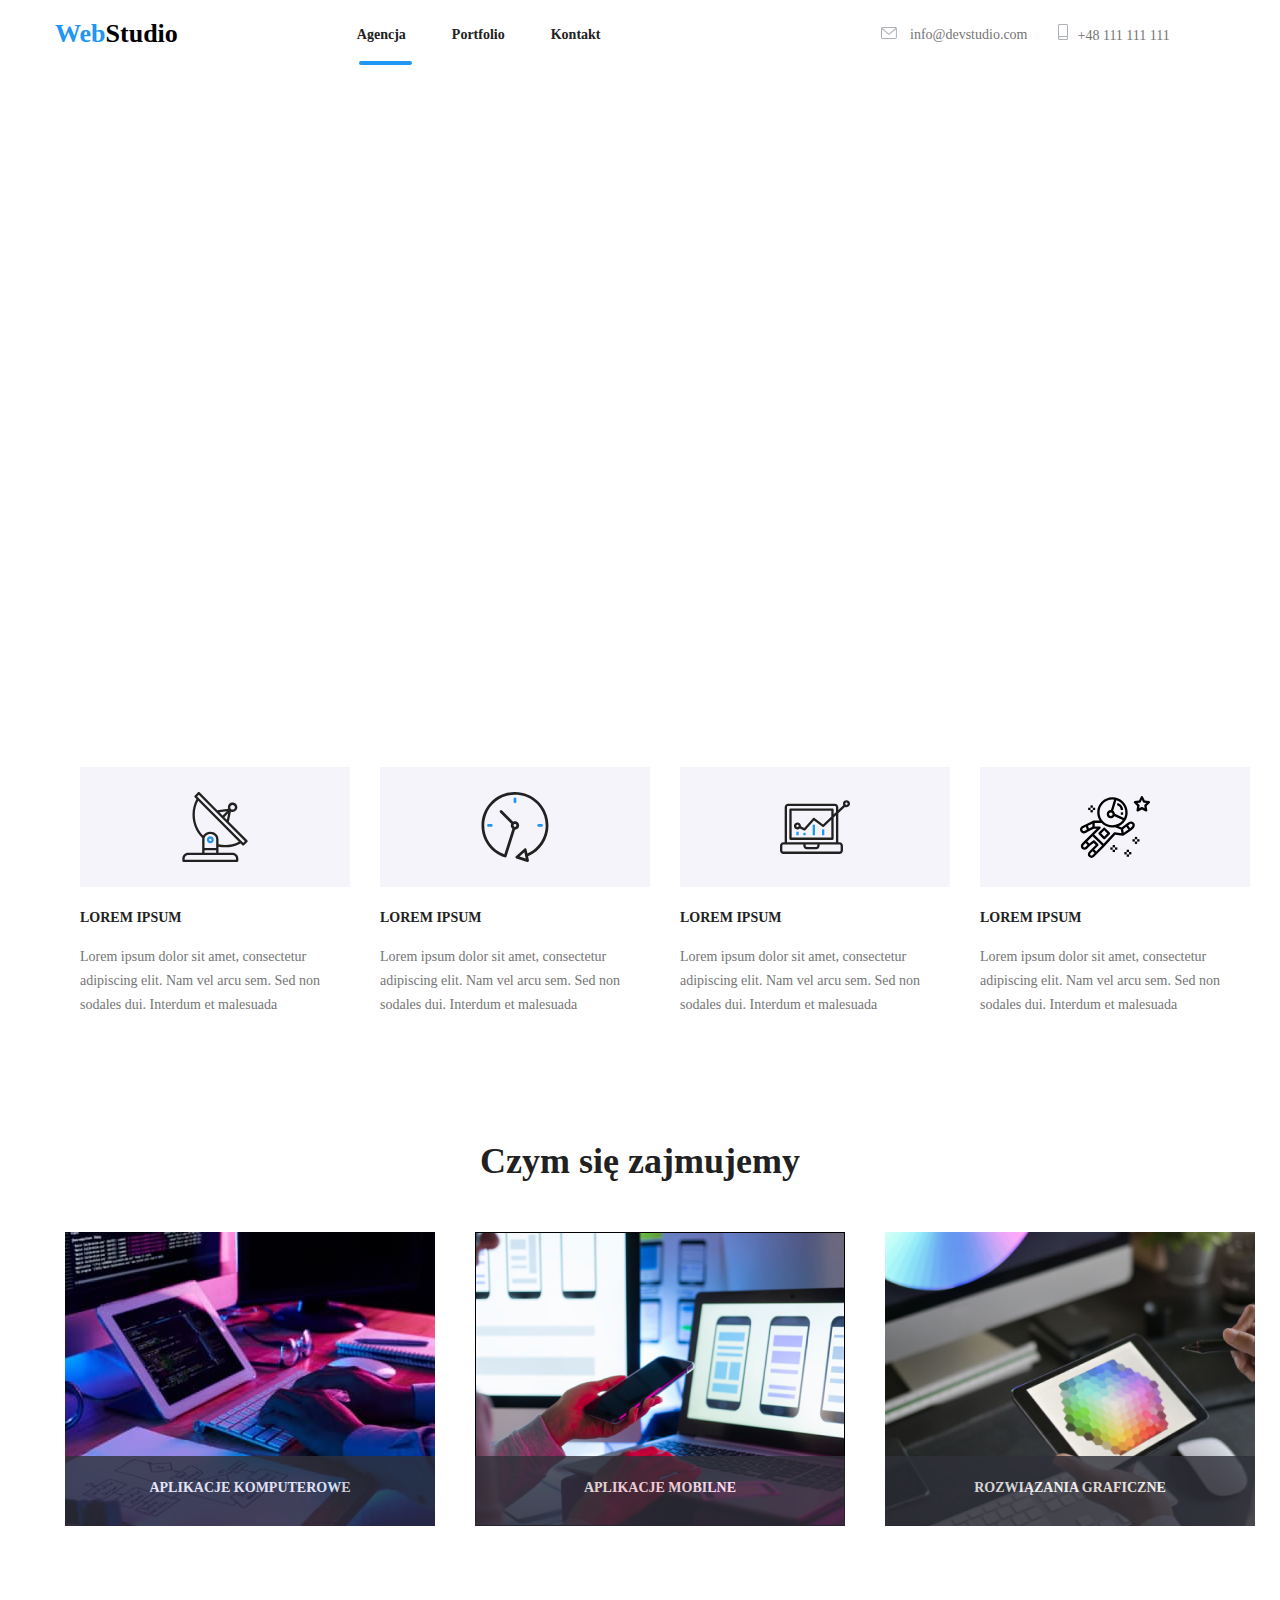
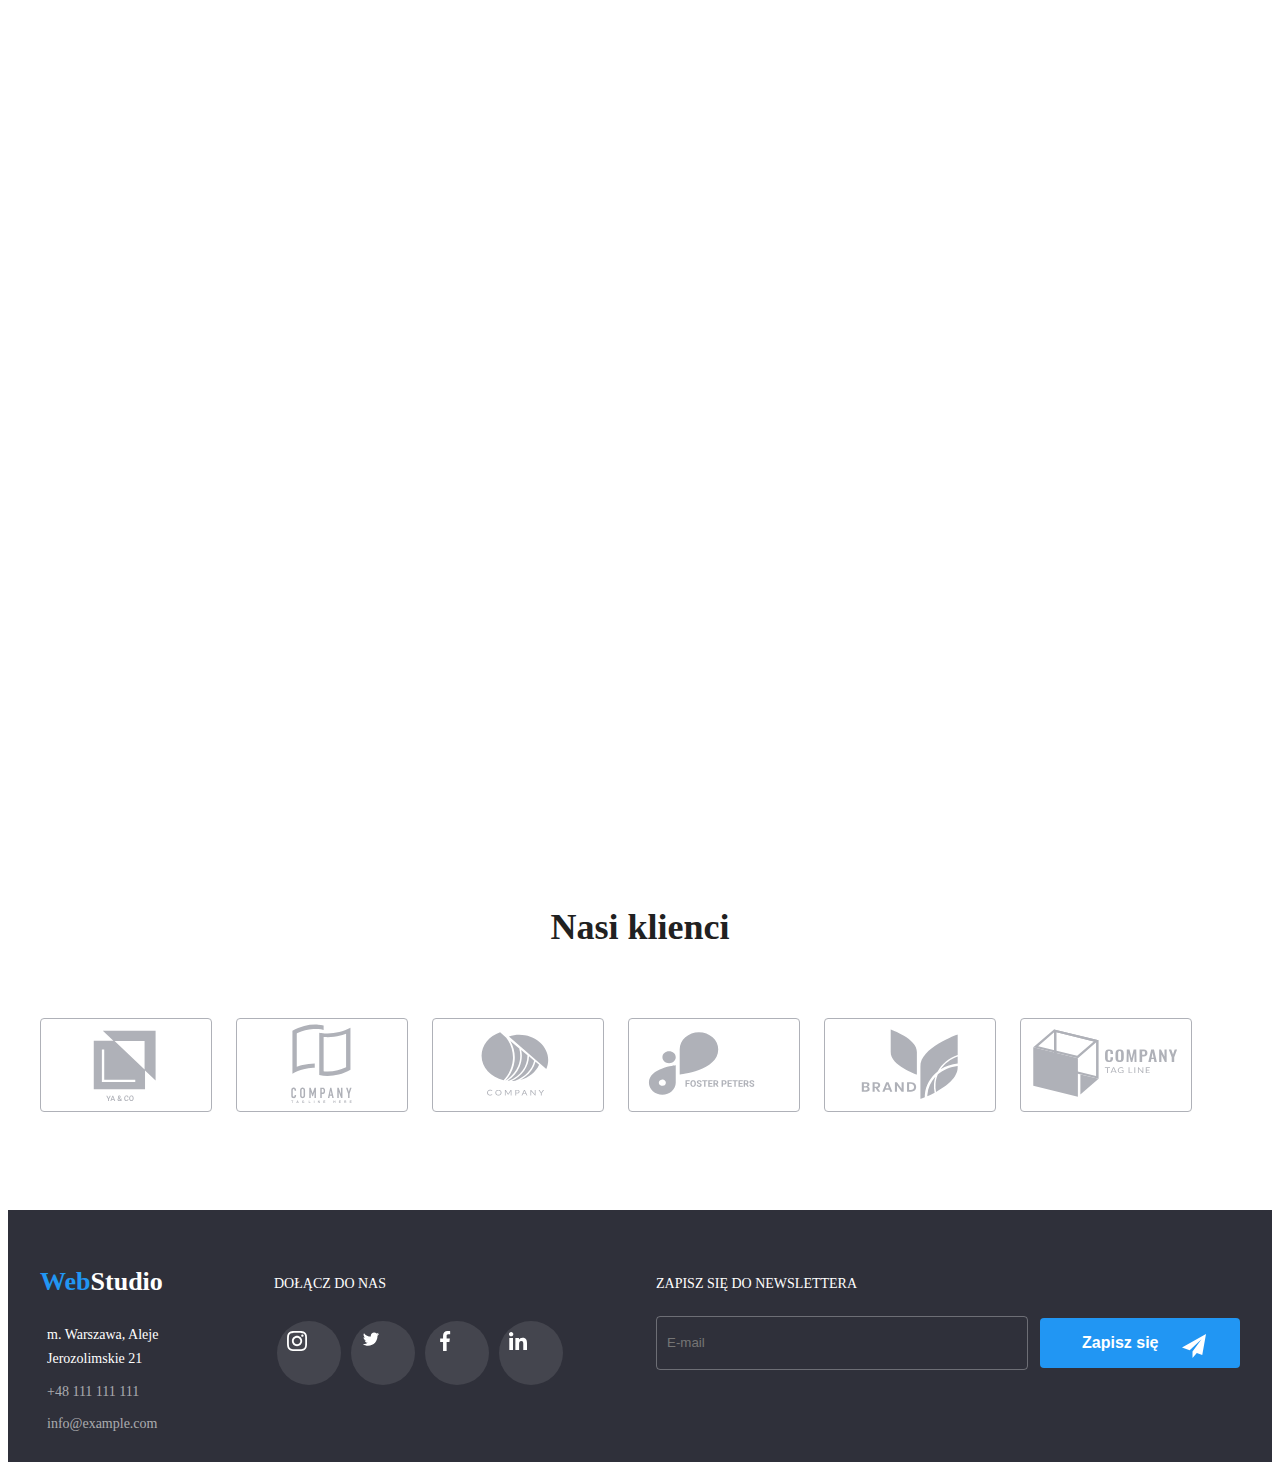
==== commit 48685755: "add" ====
--- a/index.html
+++ b/index.html
@@ -27,12 +27,12 @@
               <span class="logo_text_blue">Web</span>Studio</a>
               <nav>
                 <ul class="navigation">
-            <li class="underline"><a  href="Agencja"  class="navigation_link" > <span class="color-blue">Agencja </span></a> </li>
-            <li>
+            <li class="navigation-list_item"><a  href="Agencja"  class="navigation_link" >Agencja</a> </li>
+            <li class="navigation-list">
               <a  href="./portfolio.html" class="navigation_link"
                 >Portfolio</a>
             </li>
-            <li><a href="Kontakt" class="navigation_link">Kontakt</a></li>
+            <li class="navigation-list"><a href="Kontakt" class="navigation_link">Kontakt</a></li>
           </ul>
         </nav>
           <ul class="contact">
@@ -52,63 +52,62 @@
         </ul>
       </div>
       </header>
-      <main >
-          <div > 
-            <section class="main_section" >
+      <main >       
+           <div> 
+        <section class="main_section" >
             <h1 class="main_section_title">EFEKTYWNE ROZWIĄZANIA </br>DLA WASZEGO BIZNESU</h1>
             <button type="button" class="main_section_button" data-modal-open>Zamów usługe</button>
-           </section>
-          </div>
-        <section>
+      </section>
+           </div>
           <div class="container">
-            <section class="icon">
-            <ul class="icon_item">
-              <li lcass="icon_list">
-            <svg class="icon_svg" width="270"
+            <section class="future-icon">
+            <ul class="future-icon_item">
+              <li lcass="future-icon_list">
+            <svg class="future-icon_svg" width="270"
           height="120"
           viewBox="-100 -25 270 120 ">
             <use href="./images/icons.svg#icon-antenna-1-1"  width="70" height="70"></use>
             </svg>
-            <h4 class="icon_header">LOREM IPSUM</h4>
-            <p class="icon_text" >
+            <h4 class="future-icon_header">LOREM IPSUM</h4>
+            <p class="future-icon_text" >
               Lorem ipsum dolor sit amet, consectetur adipiscing elit. Nam vel
               arcu sem. Sed non sodales dui. Interdum et malesuada
             </p>
           </li>
           <li>
-            <svg  class="icon_svg" width="270"
+            <svg  class="future-icon_svg" width="270"
             height="120"
             viewBox="-100 -25 270 120 ">
             <use href="./images/icons.svg#icon-clock-1" width="70" height="70"></use>
             </svg>
-            <h4 class="icon_header">LOREM IPSUM</h4>
-            <p class="icon_text">
+            <h4 class="future-icon_header">LOREM IPSUM</h4>
+            <p class="future-icon_text">
               Lorem ipsum dolor sit amet, consectetur adipiscing elit. Nam vel
               arcu sem. Sed non sodales dui. Interdum et malesuada
             </p>
           </li>
           <li>
-            <svg  class="icon_svg" width="270"
+            <svg  class="future-icon_svg" width="270"
             height="120"
             viewBox="-100 -25 270 120 " >
         
             <use href="./images/icons.svg#icon-diagram-1"  width="70" height="70"></use>
             </svg>
-            <h4 class="icon_header">LOREM IPSUM</h4>
-            <p class="icon_text">
+            <h4 class="future-icon_header">LOREM IPSUM</h4>
+            <p class="future-icon_text">
               Lorem ipsum dolor sit amet, consectetur adipiscing elit. Nam vel
               arcu sem. Sed non sodales dui. Interdum et malesuada
             </p>
           </li>
           <li>
-            <svg  class="icon_svg" width="270"
+            <svg  class="future-icon_svg" width="270"
             height="120"
             viewBox="-100 -25 270 120 ">
          
             <use href="./images/icons.svg#icon-astronaut-1"  width="70" height="70"></use>
             </svg>
-            <h4 class="icon_header">LOREM IPSUM</h4>
-            <p class="icon_text">
+            <h4 class="future-icon_header">LOREM IPSUM</h4>
+            <p class="future-icon_text">
               Lorem ipsum dolor sit amet, consectetur adipiscing elit. Nam vel
               arcu sem. Sed non sodales dui. Interdum et malesuada
             </p>
@@ -167,8 +166,8 @@
                 width="270"
                 height="260"
               /> 
-              <h3 >John Doe</h3>
-              <p >Product Designer</p>
+              <h3>John Doe</h3>
+              <p>Product Designer</p>
               <ul class="our">
                 <li class="our-team">
               <svg  class="our-team_icon" width="20"
@@ -291,7 +290,6 @@
                 </li>
             </li>
           </ul>
-          </ul>
         </section>
         </div>
         <div class="container">
@@ -327,7 +325,7 @@
       <footer>
         <div class="container">
         <div class="footer_box">
-        <div class="footer_one">
+        <div class="footer_date">
         <p class="footer_logo"><span class="logo_text_blue">Web</span>Studio</p>
             <address >
           <ul class="footer_contact">
@@ -341,7 +339,7 @@
               </ul>
             </address>  
             </div>
-            <div class="footer_two">
+            <div class="footer_icons">
               <p class="footer_text">DOŁĄCZ DO NAS</p>
               <ul class="footer_item">
                 <li class="footer_list">
@@ -370,11 +368,11 @@
               </li>
               </ul>
             </div>
-              <div class="footer_three">
+              <div class="footer_newsletter">
                 <p class="footer_text">ZAPISZ SIĘ DO NEWSLETTERA</p>
-                <input class="footer_newsletter" type="text" name="newsletter" placeholder="E-mail"/>
+                <input class="footer_input" type="text" name="newsletter" placeholder="E-mail"/>
                </div>
-               <div class="footer_four"> 
+               <div class="footer_button"> 
                 <label>
                   <button class="button_submit" type="submit">Zapisz się
                   <svg class="button_icon"  width="24"  height="24" viewBox="0 0 32 32">
--- a/css/main.min.css
+++ b/css/main.min.css
@@ -1 +1 @@
-.header{display:-webkit-box;display:-ms-flexbox;display:flex;-webkit-box-align:center;-ms-flex-align:center;align-items:center;margin-top:24px}.header_border{border:1px solid #ececec;margin-bottom:100px}.logo{font-size:26px;font-weight:700;line-height:1.19;color:#000;text-decoration:none}.logo_text_blue{color:#2196f3}.navigation{display:-webkit-box;display:-ms-flexbox;display:flex;list-style:none;margin-left:93px}.navigation_link{font-size:14px;font-weight:700;line-height:1.14;color:#212121;text-decoration:none;margin-left:46px;margin-top:8px;-webkit-transition-property:color;transition-property:color;-webkit-transition-duration:250ms;transition-duration:250ms;-webkit-transition-timing-function:cubic-bezier(0.4, 0, 0.2, 1);transition-timing-function:cubic-bezier(0.4, 0, 0.2, 1)}.navigation_link:hover,.navigation_link:focus{color:#2196f3}.underline::after{display:block;position:absolute;content:"";background-color:#2196f3;height:4px;width:53px;border-radius:2px;margin-left:48px;margin-top:16px}.contact{display:-webkit-box;display:-ms-flexbox;display:flex;text-align:center;-webkit-box-align:center;-ms-flex-align:center;align-items:center;margin-left:220px}.contact_list{list-style:none;margin-right:30px;-webkit-transition-property:color;transition-property:color;-webkit-transition-duration:250ms;transition-duration:250ms;-webkit-transition-timing-function:cubic-bezier(0.4, 0, 0.2, 1);transition-timing-function:cubic-bezier(0.4, 0, 0.2, 1)}.contact_list:hover{color:#2196f3;-webkit-transition:250ms;transition:250ms}.contact_link{color:#757575;text-decoration:none;font-weight:500;font-size:14px;line-height:16px;-webkit-transition-property:color;transition-property:color;-webkit-transition-duration:250ms;transition-duration:250ms;-webkit-transition-timing-function:cubic-bezier(0.4, 0, 0.2, 1);transition-timing-function:cubic-bezier(0.4, 0, 0.2, 1)}.contact_link:hover{color:#2196f3}.contact_icon{fill:#afb1b8;margin-right:10px;-webkit-transition-property:fill;transition-property:fill}.contact_link:hover .contact_icon{fill:#2196f3;-webkit-transition:250ms;transition:250ms}.main_section{background-image:-webkit-gradient(linear, left top, left bottom, from(rgba(47, 48, 58, 0.4)), to(rgba(47, 48, 58, 0.4))),url(../images/wrapper-page.jpg);background-image:linear-gradient(rgba(47, 48, 58, 0.4), rgba(47, 48, 58, 0.4)),url(../images/wrapper-page.jpg);width:1600px;height:600px;margin-top:-32px;margin-left:1000px;background-repeat:no-repeat}.main_section_title{font-size:44px;font-weight:900;line-height:1.16;color:#fff;text-align:center;padding:200px 452px 40px 452px}.main_section_button{background:#2196f3;-webkit-box-shadow:0px 4px 4px rgba(0,0,0,.15);box-shadow:0px 4px 4px rgba(0,0,0,.15);border-radius:4px;border:#2196f3;color:#fff;cursor:pointer;width:200px;height:50px;padding:10px 41px;margin-bottom:210px;margin-left:700px}.icon{display:-webkit-box;display:-ms-flexbox;display:flex;padding-right:30px;-webkit-transition-property:fill;transition-property:fill}.icon_item{display:-webkit-box;display:-ms-flexbox;display:flex}.icon_item>li{list-style-type:none;padding-right:30px}.icon_svg{background-color:#f5f4fa;width:270px;height:120px}.icon_header{font-weight:700;font-size:14px;line-height:1.14;color:#212121}.icon_text{font-weight:400;font-size:14px;line-height:24px;color:#757575}.work_title{font-size:36px;line-height:1.16;text-align:center}.work_photo{list-style:none;display:-webkit-box;display:-ms-flexbox;display:flex;-webkit-box-pack:center;-ms-flex-pack:center;justify-content:center}.work_description{padding:20px}.work_box{position:absolute;width:370px;height:70px;background-color:#2f303a;opacity:.8;margin-top:224px}.work_box p{color:#fff;font-weight:700;font-size:14px;text-align:center;padding-top:10px}.team{background:#f5f4fa}.team_title{font-size:36px;line-height:1.16;text-align:center;padding-top:94px}.team_list{display:-webkit-box;display:-ms-flexbox;display:flex;list-style:none;margin-left:1200px}.team_people{border:1px solid #ddd;-webkit-box-shadow:0px 1px 3px rgba(0,0,0,.12),0px 1px 1px rgba(0,0,0,.14),0px 2px 1px rgba(0,0,0,.2);box-shadow:0px 1px 3px rgba(0,0,0,.12),0px 1px 1px rgba(0,0,0,.14),0px 2px 1px rgba(0,0,0,.2);border-radius:0px 0px 4px 4px;height:428px;background:#fff;text-align:center;margin-top:50px;margin-bottom:94px;margin-right:30px}.team_people h3{color:#212121;font-size:16px;line-height:1.18;text-align:center}.team_people p{color:#757575;font-size:16px;line-height:1.18;text-align:center}.our{display:-webkit-box;display:-ms-flexbox;display:flex;-webkit-box-pack:justify;-ms-flex-pack:justify;justify-content:space-between;padding-right:25px;padding-left:25px;list-style-type:none}.our-team{width:44px;height:44px;border-radius:50%;background-color:#fff;-webkit-transition-property:background-color,fill;transition-property:background-color,fill;-webkit-transition-duration:250ms;transition-duration:250ms;-webkit-transition-timing-function:cubic-bezier(0.4, 0, 0.2, 1);transition-timing-function:cubic-bezier(0.4, 0, 0.2, 1)}.our-team:hover{background-color:#2196f3;cursor:pointer}.our-team_icon{fill:#afb1b8;width:30px;height:30px;margin-top:5px;padding:6px;-webkit-transition-property:fill;transition-property:fill;-webkit-transition-duration:250ms;transition-duration:250ms;-webkit-transition-timing-function:cubic-bezier(0.4, 0, 0.2, 1);transition-timing-function:cubic-bezier(0.4, 0, 0.2, 1)}.our-team_icon:hover{fill:#fff}.customer{display:inline-block;-webkit-box-pack:justify;-ms-flex-pack:justify;justify-content:space-between}.customer_text{font-weight:700;font-size:36px;line-height:42px;color:#212121;text-align:center}.customer_icon{margin-top:40px;border:solid 1px #afb1b8;fill:#afb1b8;border-radius:4px;margin-right:20px;-webkit-transition-property:border,fill;transition-property:border,fill;-webkit-transition-duration:250ms;transition-duration:250ms;-webkit-transition-timing-function:cubic-bezier(0.4, 0, 0.2, 1);transition-timing-function:cubic-bezier(0.4, 0, 0.2, 1)}.customer_icon:hover{fill:#2196f3;border:1px solid #2196f3;cursor:pointer}footer{background-color:#2f303a;height:252px}.footer_box{display:-webkit-box;display:-ms-flexbox;display:flex}.footer_one{padding-top:30px}.footer_two{padding-top:52px;padding-left:90px}.footer_three{padding-left:80px;padding-top:52px}.footer_four{padding-top:114px}.footer_text{color:#fff;font-size:14px;line-height:16px;padding-bottom:10px}.footer_text_white{color:#fff}.footer_logo{font-weight:700;font-size:26px;line-height:31px;color:#fff}.footer_contact{font-size:14px;font-style:normal;line-height:1.71;color:#757575;list-style-type:none;margin-left:-33px}.footer_adres{padding-bottom:9px}.footer_link{color:rgba(255,255,255,.6);text-decoration:none}.footer_list{list-style-type:none;width:44px;height:44px;background-color:rgba(255,255,255,.1019607843);border-radius:50%;margin-right:10px;padding:10px;cursor:pointer;-webkit-transition-property:background-color;transition-property:background-color;-webkit-transition-duration:250ms;transition-duration:250ms;-webkit-transition-timing-function:cubic-bezier(0.4, 0, 0.2, 1);transition-timing-function:cubic-bezier(0.4, 0, 0.2, 1)}.footer_list:focus,.footer_list:hover{background:#2196f3}.footer_item{fill:#fff;display:-webkit-box;display:-ms-flexbox;display:flex;padding:3px}.footer_icon{fill:#fff}.footer_newsletter{background-color:rgba(0,0,0,0);border:1px solid rgba(255,255,255,.3019607843);border-radius:4px;width:358px;height:50px;padding-left:10px}.button_submit{text-align:justify;padding-left:42px;width:200px;height:50px;font-size:16px;font-weight:700;color:#fff;background-color:#2196f3;border-radius:4px;border:#2196f3;margin-left:12px;cursor:pointer}.button_icon{position:absolute;fill:#fff;margin-left:24px}.footer_three p{color:#fff;font-size:14px;padding-bottom:20px}.backdrop{position:fixed;left:0;top:0;width:100%;height:100%;background-color:rgba(0,0,0,.1);opacity:1;visibility:visible;-webkit-transition-property:opacity,visibility,-webkit-transform;transition-property:opacity,visibility,-webkit-transform;transition-property:opacity,visibility,transform;transition-property:opacity,visibility,transform,-webkit-transform;-webkit-transition-timing-function:cubic-bezier(0.4, 0, 0.2, 1);transition-timing-function:cubic-bezier(0.4, 0, 0.2, 1);-webkit-transition-duration:250ms;transition-duration:250ms}.modal{position:absolute;top:50%;left:50%;-webkit-transform:translate(-50%, -50%);transform:translate(-50%, -50%);width:528px;height:581px;background-color:#fff}.close_svg:hover,.close_svg:focus{fill:#2196f3}.close_btn{position:absolute;top:8px;right:8px;width:30px;height:30px;right:8px;top:8px;border-radius:50%;padding:6px;cursor:pointer;border:1px solid rgba(0,0,0,.1);background-color:#fff;-webkit-transition:250ms cubic-bezier(0.4, 0, 0.2, 1);transition:250ms cubic-bezier(0.4, 0, 0.2, 1)}.close_btn:hover{border-color:#2196f3}.is-hidden{visibility:hidden;opacity:0;pointer-events:none}label{-webkit-box-orient:vertical;-webkit-box-direction:normal;-ms-flex-direction:column;flex-direction:column}input{width:448px;height:40px}.form_date{font-size:20px;font-weight:700;color:#212121;text-align:center;padding-top:20px}.input{display:inline-block}.input_text{padding-top:12px;margin-left:40px;font-size:12px;color:#757575;position:absolute}.input_icon{display:inline-block;position:absolute;margin-left:-435px;margin-top:40px;width:18px;height:18px}.input_border{border:1px solid rgba(33,33,33,.2);border-radius:4px;margin-left:40px;padding:.5em 2em .5em 2em;margin-top:28px;-webkit-transition:border-color .2s ease-in-out;transition:border-color .2s ease-in-out;-webkit-transition:250ms cubic-bezier(0.4, 0, 0.2, 1);transition:250ms cubic-bezier(0.4, 0, 0.2, 1)}.input_border:focus{border-color:#2196f3;outline:none;cursor:pointer}.input_border:focus+.input_icon{fill:#2196f3}.input_form{font-size:12px;border:1px solid rgba(33,33,33,.2);border-radius:4px;margin-left:40px;padding:.5em 2em .5em 2em;margin-top:28px;height:120px;width:448px;-webkit-transition:250ms cubic-bezier(0.4, 0, 0.2, 1);transition:250ms cubic-bezier(0.4, 0, 0.2, 1)}.input_form:hover{border-color:#2196f3;outline:none}.input_form::-webkit-input-placeholder-shown{color:rgba(117,117,117,.5019607843)}.input_form::-moz-placeholder-shown{color:rgba(117,117,117,.5019607843)}.input_form:-ms-input-placeholder-shown{color:rgba(117,117,117,.5019607843)}.input_form::-ms-input-placeholder-shown{color:rgba(117,117,117,.5019607843)}.input_form::placeholder-shown{color:rgba(117,117,117,.5019607843)}textarea{resize:none}.button_send{width:200px;height:50px;font-size:16px;font-weight:700;color:#fff;background-color:#2196f3;text-align:center;border-radius:4px;border:#2196f3;margin-top:30px;margin-left:164px;-webkit-box-shadow:0px 4px 4px rgba(0,0,0,.15);box-shadow:0px 4px 4px rgba(0,0,0,.15);cursor:pointer}.statement_regulation{margin-top:20px;text-align:center;display:block}input[type=checkbox]{display:none}input[type=checkbox]+label{position:relative;font-size:14px;color:#757575;padding-left:23px}input[type=checkbox]+label a{color:#2196f3}input[type=checkbox]+label::before{content:"";background:url("data:image/svg+xml;charset=utf8,%3Csvg xmlns='http://www.w3.org/2000/svg' width='16' height='15' fill='none'%3E%3Cpath fill='%23212121' d='M14.222 1.667v11.666H1.778V1.667h12.444Zm0-1.667H1.778C.8 0 0 .75 0 1.667v11.666C0 14.25.8 15 1.778 15h12.444C15.2 15 16 14.25 16 13.333V1.667C16 .75 15.2 0 14.222 0Z'/%3E%3C/svg%3E") no-repeat;width:16px;height:15px;margin-right:8px;top:2px;left:2px;display:block;position:absolute;cursor:pointer;-webkit-transition-property:background-image;transition-property:background-image;-webkit-transition:250ms cubic-bezier(0.4, 0, 0.2, 1);transition:250ms cubic-bezier(0.4, 0, 0.2, 1)}input[type=checkbox]:checked+label::before{background:url("data:image/svg+xml;charset=utf8,%3Csvg width='16' height='15' viewBox='0 0 16 15' fill='none' xmlns='http://www.w3.org/2000/svg'%3E%3Crect width='16' height='15' rx='2' fill='%232196F3'/%3E%3Cpath d='M3.95703 7.75166L3.88825 7.68604L3.81923 7.75141L2.93123 8.59258L2.85486 8.66492L2.93097 8.73753L6.42671 12.0724L6.49574 12.1382L6.56476 12.0724L14.069 4.91352L14.1449 4.84116L14.069 4.76881L13.1873 3.92764L13.1183 3.86183L13.0493 3.92761L6.49577 10.1735L3.95703 7.75166Z' fill='white' stroke='white' stroke-width='0.2'/%3E%3C/svg%3E") no-repeat}.button{display:-webkit-box;display:-ms-flexbox;display:flex;list-style:none;margin-left:310px}.button_size{margin-right:10px}.button_description{background:#f5f4fa;font-weight:500;font-size:16px;border-radius:4px;padding:6px 22px 6px 22px;border:solid 0px gray;-webkit-transition-property:color,background-color,-webkit-box-shadow;transition-property:color,background-color,-webkit-box-shadow;transition-property:color,background-color,box-shadow;transition-property:color,background-color,box-shadow,-webkit-box-shadow;-webkit-transition-duration:250ms;transition-duration:250ms;-webkit-transition-timing-function:cubic-bezier(0.4, 0, 0.2, 1);transition-timing-function:cubic-bezier(0.4, 0, 0.2, 1)}.button_description:hover,.button_description:focus{cursor:pointer;background-color:#2196f3;color:#fff;-webkit-box-shadow:0px 3px 1px rgba(0,0,0,.1),0px 1px 2px rgba(0,0,0,.08),0px 2px 2px rgba(0,0,0,.12);box-shadow:0px 3px 1px rgba(0,0,0,.1),0px 1px 2px rgba(0,0,0,.08),0px 2px 2px rgba(0,0,0,.12)}.picture{display:-webkit-box;display:-ms-flexbox;display:flex;-ms-flex-wrap:wrap;flex-wrap:wrap;gap:30px;padding:0;list-style:none;margin-top:50px}.picture_border{border:1px solid #eee;height:404px;cursor:pointer;-webkit-transition-property:-webkit-box-shadow;transition-property:-webkit-box-shadow;transition-property:box-shadow;transition-property:box-shadow, -webkit-box-shadow;-webkit-transition-duration:250ms;transition-duration:250ms;-webkit-transition-timing-function:cubic-bezier(0.4, 0, 0.2, 1);transition-timing-function:cubic-bezier(0.4, 0, 0.2, 1)}.picture_border:hover{-webkit-box-shadow:0px 4px 13px 2px rgba(0,0,0,.3);box-shadow:0px 4px 13px 2px rgba(0,0,0,.3)}.picture_header{color:#212121;padding-left:24px;font-size:18px;line-height:2}.picture_text{padding-left:24px;color:#757575;font-size:16px;line-height:1,87}.picture_box:hover .overlay,.picture_border:hover .overlay{-webkit-transform:translatex(0);transform:translatex(0)}.picture_box{position:relative;width:370px;height:294px;overflow:hidden}.overlay{position:absolute;top:0;left:0;width:100%;height:100%;background-color:#2196f3;-webkit-transform:translatey(100%);transform:translatey(100%);-webkit-transition:-webkit-transform 250ms;transition:-webkit-transform 250ms;transition:transform 250ms;transition:transform 250ms, -webkit-transform 250ms}.overlay>p{color:#fff;font-size:18px;line-height:28px;padding:49px 45px 49px 24px}.container{width:1200px;margin:0 auto}section{margin-bottom:94px;width:100%}body{color:#212121}/*# sourceMappingURL=main.min.css.map */+.header{display:-webkit-box;display:-ms-flexbox;display:flex;-webkit-box-align:center;-ms-flex-align:center;align-items:center;margin-top:24px}.header_border{border:1px solid #ececec;margin-bottom:100px}.logo{font-size:26px;font-weight:700;line-height:1.19;color:#000;text-decoration:none;padding-left:15px}.logo_text_blue{color:#2196f3}.navigation{display:-webkit-box;display:-ms-flexbox;display:flex;list-style-type:none;margin-left:93px}.navigation_link{font-size:14px;font-weight:700;line-height:1.14;text-decoration:none;color:#212121;margin-left:46px;margin-top:8px;-webkit-transition-property:color;transition-property:color;-webkit-transition-duration:250ms;transition-duration:250ms;-webkit-transition-timing-function:cubic-bezier(0.4, 0, 0.2, 1);transition-timing-function:cubic-bezier(0.4, 0, 0.2, 1)}.navigation_link:hover,.navigation_link:focus{color:#2196f3}.navigation-list_item::after{display:block;position:absolute;content:"";background-color:#2196f3;height:4px;width:53px;border-radius:2px;margin-left:48px;margin-top:18px}.contact{display:-webkit-box;display:-ms-flexbox;display:flex;text-align:center;-webkit-box-align:center;-ms-flex-align:center;align-items:center;margin-left:240px}.contact_list{list-style:none;margin-right:30px;-webkit-transition-property:color;transition-property:color;-webkit-transition-duration:250ms;transition-duration:250ms;-webkit-transition-timing-function:cubic-bezier(0.4, 0, 0.2, 1);transition-timing-function:cubic-bezier(0.4, 0, 0.2, 1)}.contact_list:hover{color:#2196f3;-webkit-transition:250ms;transition:250ms}.contact_link{color:#757575;text-decoration:none;font-weight:500;font-size:14px;line-height:16px;-webkit-transition-property:color;transition-property:color;-webkit-transition-duration:250ms;transition-duration:250ms;-webkit-transition-timing-function:cubic-bezier(0.4, 0, 0.2, 1);transition-timing-function:cubic-bezier(0.4, 0, 0.2, 1)}.contact_link:hover{color:#2196f3}.contact_icon{fill:#afb1b8;margin-right:10px;-webkit-transition-property:fill;transition-property:fill}.contact_link:hover .contact_icon{fill:#2196f3;-webkit-transition:250ms;transition:250ms}.main_section{background-image:-webkit-gradient(linear, left top, left bottom, from(rgba(47, 48, 58, 0.4)), to(rgba(47, 48, 58, 0.4))),url(../images/wrapper-page.jpg);background-image:linear-gradient(rgba(47, 48, 58, 0.4), rgba(47, 48, 58, 0.4)),url(../images/wrapper-page.jpg);width:1600px;height:600px;margin-top:-32px;margin-left:1650px;background-repeat:no-repeat}.main_section_title{font-size:44px;font-weight:900;line-height:1.16;color:#fff;text-align:center;padding:200px 452px 40px 452px}.main_section_button{background:#2196f3;-webkit-box-shadow:0px 4px 4px rgba(0,0,0,.15);box-shadow:0px 4px 4px rgba(0,0,0,.15);border-radius:4px;border:#2196f3;color:#fff;cursor:pointer;width:200px;height:50px;padding:10px 41px;margin-bottom:210px;margin-left:700px}.future-icon{display:-webkit-box;display:-ms-flexbox;display:flex;padding-right:30px;-webkit-transition-property:fill;transition-property:fill}.future-icon_item{display:-webkit-box;display:-ms-flexbox;display:flex}.future-icon_item>li{list-style-type:none;padding-right:30px}.future-icon_svg{background-color:#f5f4fa;width:270px;height:120px}.future-icon_header{font-weight:700;font-size:14px;line-height:1.14;color:#212121}.future-icon_text{font-weight:400;font-size:14px;line-height:24px;color:#757575}.work_title{font-size:36px;line-height:1.16;text-align:center}.work_photo{list-style:none;display:-webkit-box;display:-ms-flexbox;display:flex;-webkit-box-pack:center;-ms-flex-pack:center;justify-content:center}.work_description{padding:20px}.work_box{position:absolute;width:370px;height:70px;background-color:#2f303a;opacity:.8;margin-top:224px}.work_box p{color:#fff;font-weight:700;font-size:14px;text-align:center;padding-top:10px}.team{background:#f5f4fa;width:1600px;margin-left:1650px}.team_title{font-size:36px;line-height:1.16;text-align:center;padding-top:94px}.team_list{display:-webkit-box;display:-ms-flexbox;display:flex;list-style:none;margin-left:80px}.team_people{border-color:1px solid #fff;-webkit-box-shadow:0px 1px 3px rgba(0,0,0,.12),0px 1px 1px rgba(0,0,0,.14),0px 2px 1px rgba(0,0,0,.2);box-shadow:0px 1px 3px rgba(0,0,0,.12),0px 1px 1px rgba(0,0,0,.14),0px 2px 1px rgba(0,0,0,.2);border-radius:0px 0px 4px 4px;height:428px;background:#fff;text-align:center;margin:50px 30px 94px}.team_people h3{color:#212121;font-size:16px;line-height:1.18;text-align:center}.team_people p{color:#757575;font-size:16px;line-height:1.18;text-align:center}.our{display:-webkit-box;display:-ms-flexbox;display:flex;-webkit-box-pack:justify;-ms-flex-pack:justify;justify-content:space-between;padding-right:25px;padding-left:25px;list-style-type:none}.our-team{width:44px;height:44px;border-radius:50%;background-color:#fff;-webkit-transition-property:background-color,fill;transition-property:background-color,fill;-webkit-transition-duration:250ms;transition-duration:250ms;-webkit-transition-timing-function:cubic-bezier(0.4, 0, 0.2, 1);transition-timing-function:cubic-bezier(0.4, 0, 0.2, 1)}.our-team:hover{background-color:#2196f3;cursor:pointer}.our-team_icon{fill:#afb1b8;width:30px;height:30px;margin-top:5px;padding:5px;-webkit-transition-property:fill;transition-property:fill;-webkit-transition-duration:250ms;transition-duration:250ms;-webkit-transition-timing-function:cubic-bezier(0.4, 0, 0.2, 1);transition-timing-function:cubic-bezier(0.4, 0, 0.2, 1)}.our-team_icon:hover{fill:#fff}.customer{display:inline-block;-webkit-box-pack:justify;-ms-flex-pack:justify;justify-content:space-between}.customer_text{font-weight:700;font-size:36px;line-height:42px;color:#212121;text-align:center}.customer_icon{margin-top:40px;border:1px solid #afb1b8;fill:#afb1b8;border-radius:4px;margin-right:20px;-webkit-transition-property:border,fill;transition-property:border,fill;-webkit-transition-duration:250ms;transition-duration:250ms;-webkit-transition-timing-function:cubic-bezier(0.4, 0, 0.2, 1);transition-timing-function:cubic-bezier(0.4, 0, 0.2, 1)}.customer_icon:hover{fill:#2196f3;border:1px solid #2196f3;cursor:pointer}footer{background-color:#2f303a;height:252px}.footer_box{display:-webkit-box;display:-ms-flexbox;display:flex}.footer_date{padding-top:30px}.footer_icons{padding-top:52px;padding-left:90px}.footer_newsletter{padding-left:80px;padding-top:52px}.footer_button{padding-top:108px}.footer_text{color:#fff;font-size:14px;line-height:16px;padding-bottom:10px}.footer_text_white{color:#fff}.footer_logo{font-weight:700;font-size:26px;line-height:31px;color:#fff}.footer_contact{font-size:14px;font-style:normal;line-height:1.71;color:#757575;list-style-type:none;margin-left:-33px}.footer_adres{padding-bottom:9px}.footer_link{color:rgba(255,255,255,.6);text-decoration:none}.footer_list{list-style-type:none;width:44px;height:44px;background-color:rgba(255,255,255,.1019607843);border-radius:50%;margin-right:10px;padding:10px;cursor:pointer;-webkit-transition-property:background-color;transition-property:background-color;-webkit-transition-duration:250ms;transition-duration:250ms;-webkit-transition-timing-function:cubic-bezier(0.4, 0, 0.2, 1);transition-timing-function:cubic-bezier(0.4, 0, 0.2, 1)}.footer_list:focus,.footer_list:hover{background:#2196f3}.footer_item{fill:#fff;display:-webkit-box;display:-ms-flexbox;display:flex;padding:3px}.footer_icon{fill:#fff}.footer_input{background-color:rgba(0,0,0,0);border:1px solid rgba(255,255,255,.3019607843);border-radius:4px;width:358px;height:50px;padding-left:10px}.button_submit{text-align:justify;padding-left:42px;width:200px;height:50px;font-size:16px;font-weight:700;color:#fff;background-color:#2196f3;border-radius:4px;border:#2196f3;margin-left:12px;cursor:pointer}.button_icon{position:absolute;fill:#fff;margin-left:24px}.footer_three p{color:#fff;font-size:14px;padding-bottom:20px}.backdrop{position:fixed;left:0;top:0;width:100%;height:100%;background-color:rgba(0,0,0,.1);opacity:1;visibility:visible;-webkit-transition-property:opacity,visibility,-webkit-transform;transition-property:opacity,visibility,-webkit-transform;transition-property:opacity,visibility,transform;transition-property:opacity,visibility,transform,-webkit-transform;-webkit-transition-timing-function:cubic-bezier(0.4, 0, 0.2, 1);transition-timing-function:cubic-bezier(0.4, 0, 0.2, 1);-webkit-transition-duration:250ms;transition-duration:250ms}.modal{position:absolute;top:50%;left:50%;-webkit-transform:translate(-50%, -50%);transform:translate(-50%, -50%);width:528px;height:581px;background-color:#fff}.close_svg:hover,.close_svg:focus{fill:#2196f3}.close_btn{position:absolute;top:8px;right:8px;width:30px;height:30px;right:8px;top:8px;border-radius:50%;padding:6px;cursor:pointer;border:1px solid rgba(0,0,0,.1);background-color:#fff;-webkit-transition:250ms cubic-bezier(0.4, 0, 0.2, 1);transition:250ms cubic-bezier(0.4, 0, 0.2, 1)}.close_btn:hover{border-color:#2196f3}.is-hidden{visibility:hidden;opacity:0;pointer-events:none}label{-webkit-box-orient:vertical;-webkit-box-direction:normal;-ms-flex-direction:column;flex-direction:column}input{width:448px;height:40px}.form_date{font-size:20px;font-weight:700;color:#212121;text-align:center;padding-top:20px}.input{display:inline-block}.input_text{padding-top:12px;margin-left:40px;font-size:12px;color:#757575;position:absolute}.input_icon{display:inline-block;position:absolute;margin-left:-435px;margin-top:40px;width:18px;height:18px}.input_border{border:1px solid rgba(33,33,33,.2);border-radius:4px;margin-left:40px;padding:.5em 2em .5em 2em;margin-top:28px;-webkit-transition:border-color .2s ease-in-out;transition:border-color .2s ease-in-out;-webkit-transition:250ms cubic-bezier(0.4, 0, 0.2, 1);transition:250ms cubic-bezier(0.4, 0, 0.2, 1)}.input_border:focus{border-color:#2196f3;outline:none;cursor:pointer}.input_border:focus+.input_icon{fill:#2196f3}.input_form{font-size:12px;border:1px solid rgba(33,33,33,.2);border-radius:4px;margin-left:40px;padding:.5em 2em .5em 2em;margin-top:28px;height:120px;width:448px;-webkit-transition:250ms cubic-bezier(0.4, 0, 0.2, 1);transition:250ms cubic-bezier(0.4, 0, 0.2, 1)}.input_form:hover{border-color:#2196f3;outline:none}.input_form::-webkit-input-placeholder-shown{color:rgba(117,117,117,.5019607843)}.input_form::-moz-placeholder-shown{color:rgba(117,117,117,.5019607843)}.input_form:-ms-input-placeholder-shown{color:rgba(117,117,117,.5019607843)}.input_form::-ms-input-placeholder-shown{color:rgba(117,117,117,.5019607843)}.input_form::placeholder-shown{color:rgba(117,117,117,.5019607843)}textarea{resize:none}.button_send{width:200px;height:50px;font-size:16px;font-weight:700;color:#fff;background-color:#2196f3;text-align:center;border-radius:4px;border:#2196f3;margin-top:30px;margin-left:164px;-webkit-box-shadow:0px 4px 4px rgba(0,0,0,.15);box-shadow:0px 4px 4px rgba(0,0,0,.15);cursor:pointer}.statement_regulation{margin-top:20px;text-align:center;display:block}input[type=checkbox]{display:none}input[type=checkbox]+label{position:relative;font-size:14px;color:#757575;padding-left:23px}input[type=checkbox]+label a{color:#2196f3}input[type=checkbox]+label::before{content:"";background:url("data:image/svg+xml;charset=utf8,%3Csvg xmlns='http://www.w3.org/2000/svg' width='16' height='15' fill='none'%3E%3Cpath fill='%23212121' d='M14.222 1.667v11.666H1.778V1.667h12.444Zm0-1.667H1.778C.8 0 0 .75 0 1.667v11.666C0 14.25.8 15 1.778 15h12.444C15.2 15 16 14.25 16 13.333V1.667C16 .75 15.2 0 14.222 0Z'/%3E%3C/svg%3E") no-repeat;width:16px;height:15px;margin-right:8px;top:2px;left:2px;display:block;position:absolute;cursor:pointer;-webkit-transition-property:background-image;transition-property:background-image;-webkit-transition:250ms cubic-bezier(0.4, 0, 0.2, 1);transition:250ms cubic-bezier(0.4, 0, 0.2, 1)}input[type=checkbox]:checked+label::before{background:url("data:image/svg+xml;charset=utf8,%3Csvg width='16' height='15' viewBox='0 0 16 15' fill='none' xmlns='http://www.w3.org/2000/svg'%3E%3Crect width='16' height='15' rx='2' fill='%232196F3'/%3E%3Cpath d='M3.95703 7.75166L3.88825 7.68604L3.81923 7.75141L2.93123 8.59258L2.85486 8.66492L2.93097 8.73753L6.42671 12.0724L6.49574 12.1382L6.56476 12.0724L14.069 4.91352L14.1449 4.84116L14.069 4.76881L13.1873 3.92764L13.1183 3.86183L13.0493 3.92761L6.49577 10.1735L3.95703 7.75166Z' fill='white' stroke='white' stroke-width='0.2'/%3E%3C/svg%3E") no-repeat}.button{display:-webkit-box;display:-ms-flexbox;display:flex;list-style:none;margin-left:270px}.button_size{margin-right:10px}.button_description{background:#f5f4fa;font-weight:500;font-size:16px;border-radius:4px;padding:6px 22px 6px 22px;border:solid 0px gray;-webkit-transition-property:color,background-color,-webkit-box-shadow;transition-property:color,background-color,-webkit-box-shadow;transition-property:color,background-color,box-shadow;transition-property:color,background-color,box-shadow,-webkit-box-shadow;-webkit-transition-duration:250ms;transition-duration:250ms;-webkit-transition-timing-function:cubic-bezier(0.4, 0, 0.2, 1);transition-timing-function:cubic-bezier(0.4, 0, 0.2, 1)}.button_description:hover,.button_description:focus{cursor:pointer;background-color:#2196f3;color:#fff;-webkit-box-shadow:0px 3px 1px rgba(0,0,0,.1),0px 1px 2px rgba(0,0,0,.08),0px 2px 2px rgba(0,0,0,.12);box-shadow:0px 3px 1px rgba(0,0,0,.1),0px 1px 2px rgba(0,0,0,.08),0px 2px 2px rgba(0,0,0,.12)}.picture{display:-webkit-box;display:-ms-flexbox;display:flex;-ms-flex-wrap:wrap;flex-wrap:wrap;gap:30px;padding:0;list-style:none;margin-top:50px}.picture_border{border:1px solid #eee;height:404px;cursor:pointer;-webkit-transition-property:-webkit-box-shadow;transition-property:-webkit-box-shadow;transition-property:box-shadow;transition-property:box-shadow, -webkit-box-shadow;-webkit-transition-duration:250ms;transition-duration:250ms;-webkit-transition-timing-function:cubic-bezier(0.4, 0, 0.2, 1);transition-timing-function:cubic-bezier(0.4, 0, 0.2, 1)}.picture_border:hover{-webkit-box-shadow:0px 4px 13px 2px rgba(0,0,0,.3);box-shadow:0px 4px 13px 2px rgba(0,0,0,.3)}.picture_header{color:#212121;padding-left:24px;font-size:18px;line-height:2}.picture_text{padding-left:24px;color:#757575;font-size:16px;line-height:1,87}.picture_box:hover .overlay,.picture_border:hover .overlay{-webkit-transform:translatex(0);transform:translatex(0)}.picture_box{position:relative;width:370px;height:294px;overflow:hidden}.overlay{position:absolute;top:0;left:0;width:100%;height:100%;background-color:#2196f3;-webkit-transform:translatey(100%);transform:translatey(100%);-webkit-transition:-webkit-transform 250ms;transition:-webkit-transform 250ms;transition:transform 250ms;transition:transform 250ms, -webkit-transform 250ms}.overlay>p{color:#fff;font-size:18px;line-height:28px;padding:49px 45px 49px 24px}.container{width:1200px;margin:0 auto}section{margin-bottom:94px;width:100%}body{color:#212121}/*# sourceMappingURL=main.min.css.map */